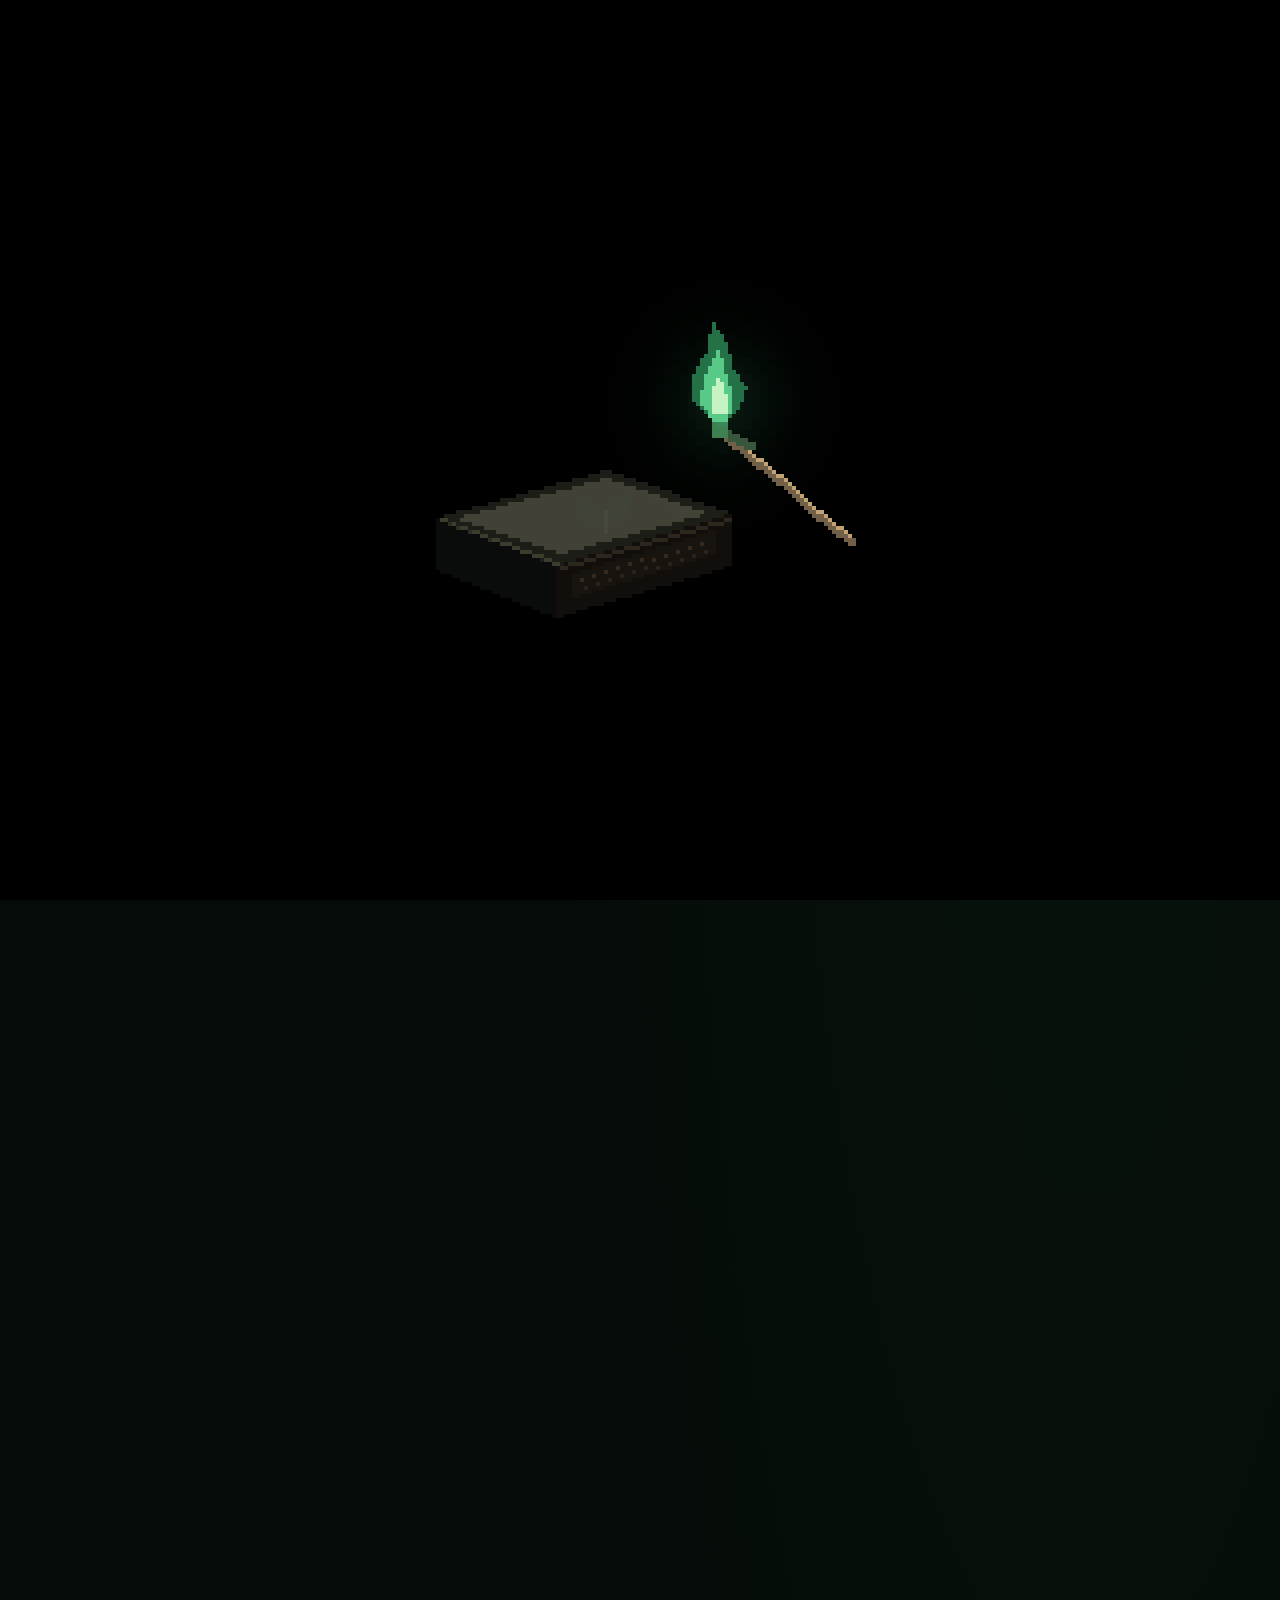
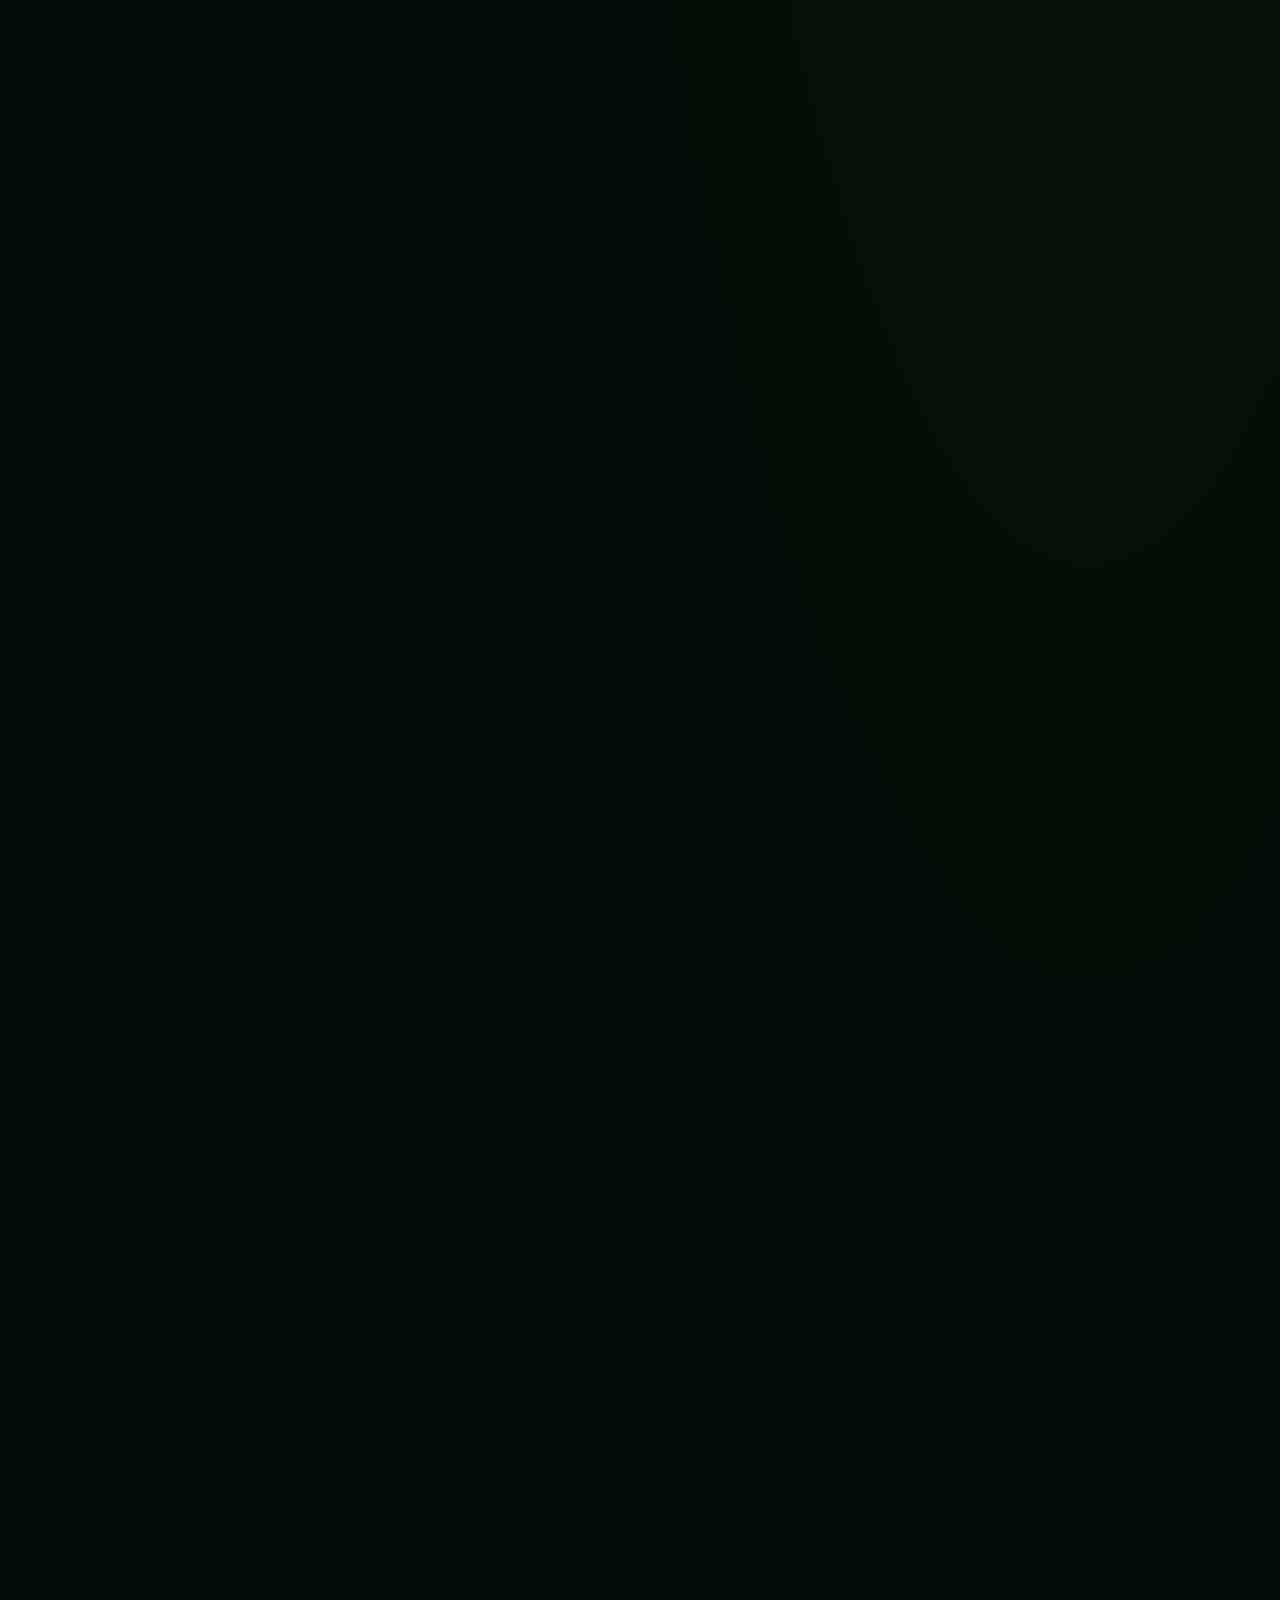
==== preview/index.html @ cc3356f5 "Compose butterfly terminals with floral wreaths and laurel crowns" ====
<!doctype html>
<!-- Portable preview. Generated by scripts/export_preview.py; edit the original site files. -->
<html lang="en">
  <head>
    <meta charset="UTF-8" />
    <meta name="viewport" content="width=device-width, initial-scale=1.0" />
    <meta name="theme-color" content="#050b08" />
    <meta
      name="description"
      content="Nox Zeng — Computer Science master's student at Georgia Tech, specializing in Machine Learning. LLM agents, reinforcement learning, and AI research tools."
    />
    <title>Nox Zeng — Personal Website</title>
    <link rel="icon" type="image/svg+xml" href="[data-uri]" />
    <link rel="apple-touch-icon" href="[data-uri]" />
    <style>
:root {
  color-scheme: dark;
  --bg: #050b08;
  --surface: #08150e;
  --ink: #dce9df;
  --muted: #98afa0;
  --green: #68ffac;
  --dim-green: #30b979;
  --line: #234534;
  --warm: #cda570;
  --mono: "SFMono-Regular", Consolas, "Liberation Mono", monospace;
  --sans: "Helvetica Neue", Helvetica, Arial, sans-serif;
}
* {
  box-sizing: border-box;
}
html {
  scroll-behavior: smooth;
  scroll-padding-top: 40px;
}
body {
  margin: 0;
  background:
    radial-gradient(ellipse at 85% 8%, #0c25174a, transparent 38%), var(--bg);
  color: var(--ink);
  font-family: var(--mono);
  font-size: 13px;
  line-height: 1.85;
  -webkit-font-smoothing: antialiased;
}
body::before {
  content: "";
  position: fixed;
  inset: 0;
  background-image:
    linear-gradient(#34513b0c 1px, transparent 1px),
    linear-gradient(90deg, #34513b0c 1px, transparent 1px);
  background-size: 48px 48px;
  pointer-events: none;
  z-index: -1;
}
.match-intro {
  display: none;
}
.intro-active {
  --intro-shade: 1;
  --intro-page: 0;
  --intro-exposure: 0.38;
  --intro-saturation: 0.8;
  --intro-flare: 0;
  --intro-scale: 0.985;
  --intro-rise: 12px;
}
html.intro-active:not(.intro-revealing) {
  overflow: hidden;
  background: #000;
}
.intro-active .match-intro {
  position: fixed;
  inset: 0;
  z-index: 100;
  display: grid;
  place-items: center;
  touch-action: none;
  overflow: hidden;
}
.intro-active .match-intro::before {
  content: "";
  position: absolute;
  inset: 0;
  background: #000;
  opacity: var(--intro-shade);
}
.intro-active .match-intro::after {
  content: "";
  position: absolute;
  inset: 0;
  z-index: 2;
  background: linear-gradient(155deg, #0a2013, #050b08 70%);
  opacity: var(--intro-flare);
}
.match-intro #match-canvas {
  position: relative;
  z-index: 1;
  display: block;
  width: min(720px, 100vw, 100vh);
  height: auto;
  image-rendering: pixelated;
}
.intro-active .site-header,
.intro-active main,
.intro-active .site-footer {
  opacity: 0;
  filter: brightness(var(--intro-exposure)) saturate(var(--intro-saturation));
}
.intro-revealing .match-intro {
  pointer-events: none;
}
.intro-revealing .site-header,
.intro-revealing main,
.intro-revealing .site-footer {
  opacity: var(--intro-page);
}
.intro-active .hero {
  transform: translateY(var(--intro-rise)) scale(var(--intro-scale));
  transform-origin: 50% 40%;
}
a {
  color: inherit;
  text-decoration: none;
}
button {
  font: inherit;
  cursor: pointer;
}
.lighter-cursor {
  position: fixed;
  top: 0;
  left: 0;
  z-index: 1000;
  width: 36px;
  height: 48px;
  pointer-events: none;
  user-select: none;
  image-rendering: pixelated;
}
.lighter-cursor[hidden] {
  display: none;
}
@media (any-hover: hover) and (any-pointer: fine) {
  body {
    cursor:
      url("[data-uri]") 17 23,
      auto;
  }
  body
    :is(
      a[href],
      button,
      summary,
      [role="button"],
      [role="link"],
      select,
      input,
      label[for]
    ) {
    cursor:
      url("[data-uri]") 17 23,
      pointer;
  }
  body :is(:disabled, [aria-disabled="true"]) {
    cursor:
      url("[data-uri]") 17 23,
      auto;
  }
  html.has-text-selection body,
  html.has-text-selection
    body
    :is(
      a[href],
      button,
      summary,
      [role="button"],
      [role="link"],
      select,
      input,
      label[for]
    ) {
    cursor:
      url("[data-uri]") 17 23,
      auto;
  }
  html.lighter-cursor-active,
  html.lighter-cursor-active * {
    cursor: none !important;
  }
}
a,
button,
summary {
  -webkit-tap-highlight-color: transparent;
}
a:focus-visible,
button:focus-visible,
summary:focus-visible {
  outline: 2px solid var(--warm);
  outline-offset: 5px;
}
::selection {
  background: var(--green);
  color: var(--bg);
}
img {
  display: block;
  max-width: 100%;
}
h1,
h2,
h3,
p,
figure {
  margin: 0;
}
h1,
h2,
h3 {
  font-family: var(--mono);
}
h2 {
  font-size: clamp(28px, 3vw, 39px);
  font-weight: 600;
  letter-spacing: -1.8px;
  line-height: 1.25;
}
h2 span {
  color: var(--green);
}
p {
  color: var(--muted);
}
.section-wrap {
  width: min(1180px, calc(100% - 112px));
  margin-inline: auto;
}
.eyebrow {
  font: 10px/1.7 var(--mono);
  letter-spacing: 1.4px;
  color: var(--green);
}
.skip-link {
  position: fixed;
  top: 10px;
  left: 10px;
  z-index: 20;
  transform: translateY(-160%);
  opacity: 0;
  pointer-events: none;
  background: var(--green);
  color: var(--bg);
  padding: 10px 18px;
}
.skip-link:focus {
  transform: none;
  opacity: 1;
  pointer-events: auto;
}
.site-header {
  height: 88px;
  width: min(1320px, calc(100% - 96px));
  margin: auto;
  display: flex;
  align-items: center;
  border-bottom: 1px solid var(--line);
  gap: 70px;
}
.wordmark {
  display: flex;
  align-items: center;
  gap: 12px;
  font: 700 23px/1 var(--mono);
  letter-spacing: -1.5px;
}
.wordmark img {
  image-rendering: pixelated;
}
.wordmark-dot {
  font-weight: 400;
  font-size: 17px;
  color: var(--green);
  letter-spacing: -0.7px;
}
.site-header nav {
  display: flex;
  align-items: center;
  gap: 32px;
  font-size: 11px;
}
.site-header nav a {
  color: #a4b6ab;
  padding-block: 14px;
}
.nav-index {
  color: #3c8c60;
  margin-right: 5px;
  font-size: 9px;
}
.site-header nav a:hover,
.site-header nav a.active {
  color: var(--green);
}
.header-note {
  margin-left: auto;
  display: flex;
  align-items: center;
  gap: 9px;
  color: #8caa94;
  font-size: 8px;
  letter-spacing: 1px;
}
.status-light {
  display: inline-block;
  width: 5px;
  height: 5px;
  background: var(--green);
  box-shadow: 0 0 9px #68ffac70;
  flex-shrink: 0;
}
.hero {
  position: relative;
  display: grid;
  grid-template-columns: minmax(0, 1fr) minmax(0, 1fr);
  gap: 44px;
  align-items: center;
  padding-block: 70px 95px;
  min-height: 690px;
}
.hero-copy {
  padding-bottom: 12px;
}
.hero .eyebrow {
  margin-bottom: 24px;
  font-size: 9px;
  letter-spacing: 1.6px;
}
.prompt {
  color: var(--green);
  font-weight: bold;
  font-size: 15px;
  margin-right: 9px;
}
.hero-intro {
  font-size: 13px;
  line-height: 2;
  color: #bdd0c3;
}
.at-sign {
  color: var(--green);
}
.hero-thread {
  font-size: 12px;
  color: #79ad8e;
}
.hero-actions {
  display: flex;
  align-items: center;
  gap: 28px;
  margin-top: 27px;
}
.button {
  display: inline-flex;
  align-items: center;
  justify-content: space-between;
  gap: 28px;
  padding: 11px 18px;
  color: #c6f4d5;
  border: 1px solid #3c7753;
  background: linear-gradient(130deg, #163a26, #0b1d13);
  clip-path: polygon(
    0 0,
    calc(100% - 9px) 0,
    100% 9px,
    100% 100%,
    9px 100%,
    0 calc(100% - 9px)
  );
  font-size: 11px;
  line-height: 1.8;
  font-weight: 600;
}
.button:hover {
  color: var(--green);
  border-color: var(--green);
  background: #193b28;
}
.button:focus-visible {
  outline-offset: -4px;
}
.button span {
  font-size: 16px;
  line-height: 1;
}
.text-link {
  display: inline-flex;
  align-items: center;
  gap: 12px;
  font-size: 11px;
  line-height: 1.8;
  color: #a2b9a9;
}
.text-link:hover {
  color: var(--green);
}
.text-link > span {
  color: var(--green);
}
/* A graphite instrument casing around a reflective glass display. */
.garden {
  position: relative;
  align-self: center;
  min-width: 0;
  padding: 10px 12px 14px;
  border: 1px solid #4b5f52;
  border-radius: 16px 16px 22px 22px;
  background: linear-gradient(140deg, #29332d, #151f19 35%, #101711 85%);
  box-shadow:
    inset 0 1px 0 #a5b9a12b,
    inset 0 -4px 0 #080e0a,
    0 7px 0 #020603,
    0 20px 50px #00000055;
}
.garden::before {
  content: "";
  position: absolute;
  inset: 0;
  z-index: 3;
  border-radius: inherit;
  pointer-events: none;
  background:
    radial-gradient(
      circle at 7px 9px,
      #a0ad91 0 1px,
      #050b08 1.5px 2.5px,
      transparent 3px
    ),
    radial-gradient(
      circle at calc(100% - 7px) 9px,
      #a0ad91 0 1px,
      #050b08 1.5px 2.5px,
      transparent 3px
    ),
    radial-gradient(
      circle at 8px calc(100% - 9px),
      #7d8e75 0 1px,
      #050b08 1.5px 2.5px,
      transparent 3px
    ),
    radial-gradient(
      circle at calc(100% - 8px) calc(100% - 9px),
      #7d8e75 0 1px,
      #050b08 1.5px 2.5px,
      transparent 3px
    );
}
.garden::after {
  content: "";
  position: absolute;
  left: 30%;
  right: 30%;
  bottom: 5px;
  height: 3px;
  background: repeating-linear-gradient(
    90deg,
    #020804 0 3px,
    transparent 3px 7px
  );
  pointer-events: none;
}
.garden-topline {
  display: flex;
  align-items: center;
  gap: 12px;
  height: 32px;
  padding: 0 3px 8px;
  font-size: 9px;
  color: #bac6b8;
}
.window-dots {
  display: inline-flex;
  gap: 4px;
}
.window-dots i {
  display: block;
  width: 5px;
  height: 5px;
  background: #69ce8e;
  border-radius: 50%;
  box-shadow: 0 0 5px #69ce8e33;
}
.window-dots i:nth-child(2) {
  background: #43905d;
}
.window-dots i:nth-child(3) {
  background: #275639;
}
.render-state {
  display: inline-flex;
  gap: 6px;
  align-items: center;
  margin-left: auto;
  font-size: 7px;
  letter-spacing: 1px;
  color: var(--green);
}
.render-state .status-light {
  width: 3px;
  height: 3px;
}
.garden-stage {
  position: relative;
  background: #06130b;
  border: 1px solid #3a5343;
  border-radius: 4px;
  box-shadow:
    0 0 0 3px #050b08,
    inset 0 0 18px #000;
  aspect-ratio: 560/450;
  overflow: hidden;
}
.garden-stage::before {
  content: "";
  position: absolute;
  inset: 0;
  z-index: 1;
  pointer-events: none;
  background: linear-gradient(
    118deg,
    transparent 44%,
    #c5e5d50a 44.5%,
    #d4eae811 48%,
    transparent 48.5%,
    transparent 73%,
    #bedcd808 74%,
    transparent 88%
  );
}
.garden-stage::after {
  content: "";
  position: absolute;
  inset: 0;
  background: repeating-linear-gradient(
    transparent 0px,
    transparent 3px,
    #00000025 3px,
    #00000025 4px
  );
  pointer-events: none;
}
#pixel-garden {
  display: block;
  width: 100%;
  height: 100%;
  image-rendering: pixelated;
}
.garden-coordinate {
  position: absolute;
  z-index: 1;
  font-size: 7px;
  line-height: 1.5;
  letter-spacing: 1px;
  color: #5ba974;
  pointer-events: none;
}
.coordinate-top {
  left: 16px;
  top: 15px;
}
.coordinate-bottom {
  left: 16px;
  bottom: 16px;
}
figcaption {
  display: flex;
  justify-content: space-between;
  gap: 10px;
  padding: 11px 12px 8px;
  font-size: 7px;
  line-height: 1.5;
  letter-spacing: 0.4px;
  color: #7fa98b;
}
figcaption > span:last-child {
  color: var(--green);
}
.scroll-cue {
  position: absolute;
  bottom: 28px;
  left: 0;
  display: flex;
  align-items: center;
  gap: 13px;
  font-size: 8px;
  letter-spacing: 1.5px;
  color: #75a386;
}
.scroll-cue > span {
  font-size: 17px;
  color: var(--green);
}
.about {
  padding-block: 72px 78px;
  border-top: 1px solid var(--line);
  display: grid;
  grid-template-columns: 205px minmax(0, 1fr);
  gap: 35px;
}
.section-marker {
  display: flex;
  gap: 22px;
  align-items: baseline;
  color: var(--dim-green);
  font-size: 9px;
  letter-spacing: 1px;
  padding-top: 7px;
}
.section-marker > span:last-child {
  color: var(--green);
  font-size: 19px;
}
.about-main h2 {
  margin-bottom: 28px;
}
.about-copy {
  max-width: 78ch;
  font-size: 14px;
  line-height: 1.95;
}
.about-copy a {
  color: #c1d2c4;
  border-bottom: 1px solid #a3987655;
}
.about-copy strong {
  color: var(--ink);
  font-weight: 600;
}
.work {
  padding-block: 65px 70px;
  border-top: 1px solid var(--line);
}
.section-heading {
  display: flex;
  align-items: flex-end;
  justify-content: space-between;
  gap: 24px;
  margin-bottom: 33px;
}
.section-heading .eyebrow {
  margin-bottom: 14px;
}
.section-heading h2 {
  font-size: 34px;
}
.section-heading > .text-link {
  margin-bottom: 7px;
  white-space: nowrap;
}
/* Grouped research notes. Cotton paper appears beneath the current text. */
.work > .section-heading {
  margin-bottom: 40px;
}
.work > .section-heading h2 {
  font-size: clamp(32px, 3.3vw, 44px);
}
.project-index {
  min-width: 0;
}
.project-group + .project-group {
  margin-top: 34px;
}
.project-group-title {
  margin: 0 0 10px 38px;
  color: #bdcbbd;
  font: 500 17px/1.5 var(--mono);
  letter-spacing: -.3px;
}
.project-list {
  list-style: none;
  padding: 0;
  margin: 0;
}
.project-note {
  --note-ink: #d0ded3;
  --note-body: #9eb2a5;
  --note-meta: #8ca695;
  --note-link: #b5cbb8;
  display: grid;
  grid-template-columns: 24px minmax(0, 1fr);
  align-items: start;
  gap: 12px;
  min-width: 0;
  margin-bottom: 10px;
}
.project-number {
  padding-top: 36px;
  color: #7d9987;
  font: 10px/1.6 var(--mono);
}
.project-note-copy {
  position: relative;
  isolation: isolate;
  display: flow-root;
  min-width: 0;
  padding: 23px 25px 25px;
}
.project-note-copy::before {
  content: "";
  position: absolute;
  inset: -5px -8px;
  z-index: -1;
  background: url("[data-uri]") center / 100% 100% no-repeat;
  filter: drop-shadow(0 7px 10px #00000032);
  pointer-events: none;
  opacity: 0;
  transform-origin: center;
}
.project-note[data-active="true"],
.project-index:not(.has-project-interaction) .project-note:is(:hover, :focus-within) {
  --note-ink: #213a2d;
  --note-body: #3b4c3e;
  --note-meta: #3b4f3e;
  --note-link: #2d503b;
}
.project-note[data-active="true"] .project-note-copy::before,
.project-index:not(.has-project-interaction) .project-note:is(:hover, :focus-within) .project-note-copy::before {
  opacity: 1;
  animation: project-paper-arrive .34s cubic-bezier(.2,.7,.3,1) both;
}
@keyframes project-paper-arrive {
  from { opacity: .93; transform: translate(-3px, 2px) scale(.99, .96); }
  to { opacity: 1; transform: none; }
}
.project-note-heading {
  display: grid;
  grid-template-columns: minmax(0, 1fr) 76px;
  align-items: start;
  column-gap: 12px;
}
.project-note h4 {
  grid-column: 1;
  grid-row: 1;
  min-width: 0;
  margin: 0;
  color: var(--note-ink);
  font: 500 22px/1.35 var(--mono);
  letter-spacing: -.7px;
}
.project-link {
  display: inline-block;
  min-height: 44px;
  padding-block: 6px;
  color: inherit;
}
.project-link-tail {
  white-space: nowrap;
}
.project-link-arrow {
  display: inline-block;
  margin-left: 5px;
  font-size: .82em;
}
.project-link:is(:hover, :focus-visible),
.project-example:is(:hover, :focus-visible) {
  text-decoration: underline;
  text-decoration-thickness: 1.5px;
  text-underline-offset: .24em;
}
.project-link:focus-visible,
.project-example:focus-visible {
  outline: none;
}
.project-status {
  grid-column: 1;
  grid-row: 2;
  margin: 0 0 5px;
  color: var(--note-meta);
  font: 10px/1.6 var(--mono);
}
.project-note-copy > p {
  margin: 7px 0 12px;
  color: var(--note-body);
  font: 14px/1.8 var(--sans);
}
.project-stack {
  display: block;
  color: var(--note-meta);
  font: 9px/1.9 var(--mono);
  letter-spacing: .15px;
}
.project-example {
  display: inline-flex;
  align-items: center;
  gap: 8px;
  min-height: 44px;
  margin-top: 4px;
  color: var(--note-link);
  font: 10px/1.6 var(--mono);
}
.project-thumb {
  display: block;
  grid-column: 2;
  grid-row: 1 / 3;
  width: 76px;
  height: 76px;
  margin: 0;
  object-fit: contain;
  filter: saturate(.7) brightness(.92);
}
.project-stage {
  display: none;
}
@media (min-width: 901px) {
  .project-index.is-preview-ready {
    display: grid;
    grid-template-columns: minmax(0, 1.15fr) minmax(0, .85fr);
    gap: clamp(40px, 5vw, 80px);
  }
  .is-preview-ready .project-thumb {
    display: none;
  }
  .is-preview-ready .project-note-heading {
    display: flex;
    align-items: baseline;
    flex-wrap: wrap;
    gap: 0 12px;
  }
  .is-preview-ready .project-stage {
    display: block;
    min-width: 0;
    padding-top: 22px;
  }
  .project-stage-inner {
    position: sticky;
    top: clamp(110px, 16vh, 170px);
  }
  .project-visual {
    display: grid;
    grid-template-rows: 350px auto;
    justify-items: center;
    align-items: center;
    gap: 24px;
    margin: 0;
  }
  .project-visual[hidden] {
    display: none;
  }
  .project-visual > img {
    display: block;
    width: min(100%, 340px);
    height: 340px;
    object-fit: contain;
    filter: saturate(.65) brightness(.9);
  }
  .project-visual[data-preview="claim2code"] > img {
    width: 100%;
    filter: sepia(.1) saturate(.8) brightness(.91);
  }
  .project-visual[data-preview="fluid"] > img {
    width: min(100%, 300px);
    height: 290px;
    object-fit: cover;
  }
  .project-visual[data-preview="health"] > img {
    width: min(100%, 260px);
    height: 260px;
  }
  .project-visual[data-preview="fashion"] > img {
    width: min(100%, 290px);
    height: 290px;
  }
  .project-visual > figcaption {
    display: block;
    padding: 0;
    border: 0;
    color: #9eb1a2;
    font: 11px/1.6 var(--mono);
    letter-spacing: 0;
  }
}
@media (max-width: 1000px) {
  .project-note h4 {
    font-size: 20px;
  }
  .project-note-copy {
    padding: 22px 21px;
  }
}
@media (max-width: 620px) {
  .work > .section-heading {
    flex-direction: row;
    align-items: flex-end;
    gap: 16px;
    margin-bottom: 28px;
  }
  .work > .section-heading > .text-link {
    font-size: 9px;
    margin-bottom: 5px;
  }
  .project-group + .project-group {
    margin-top: 27px;
  }
  .project-group-title {
    margin-left: 28px;
    font-size: 15px;
  }
  .project-note {
    grid-template-columns: 16px minmax(0, 1fr);
    gap: 10px;
    margin-bottom: 7px;
  }
  .project-note-copy {
    padding: 18px 18px 22px;
  }
  .project-note-copy::before {
    inset: -4px -7px;
  }
  .project-note h4 {
    font-size: 19px;
    letter-spacing: -.6px;
  }
  .project-number {
    padding-top: 32px;
    font-size: 9px;
  }
  .project-note-copy > p {
    font-size: 13px;
  }
  .project-stack {
    font-size: 9px;
    letter-spacing: 0;
  }
  .project-thumb {
    width: 56px;
    height: 60px;
  }
  .project-note-heading {
    grid-template-columns: minmax(0, 1fr) 56px;
    column-gap: 10px;
  }
}
@media (max-width: 380px) {
  .project-note h4 {
    font-size: 18px;
  }
  .project-note-copy {
    padding: 17px 15px 20px;
  }
  .project-thumb {
    width: 48px;
    height: 54px;
  }
  .project-note-heading {
    grid-template-columns: minmax(0, 1fr) 48px;
    column-gap: 8px;
  }
}
@media (prefers-reduced-motion: reduce) {
  .project-note-copy::before {
    animation: none !important;
    transform: none !important;
  }
}
/* Three different paper stocks, with one lace sheet and a resting fountain pen. */
.contact {
  padding: 90px 62px 132px;
}
.contact-stack {
  position: relative;
  isolation: isolate;
  max-width: 980px;
  margin: 0 auto;
}
.contact-paper {
  border: 24px solid transparent;
  border-image: url("[data-uri]") 24 / 24px / 0 round;
  background: url("[data-uri]"), #f1ecdf;
  background-clip: padding-box;
  box-shadow: 0 20px 55px #00000035;
}
.paper-layer {
  position: absolute;
  inset: 8px 2px -2px;
  pointer-events: none;
  border: 1px solid #d5d9d2;
  border-radius: 1px;
  box-shadow:
    0 4px 5px #00000024,
    0 15px 26px #00000030;
}
.paper-layer-back {
  z-index: -2;
  transform: translate(-24px, 23px) rotate(-5deg);
  border: 0;
  background: none;
  box-shadow: none;
  filter: drop-shadow(0 3px 2px #00000045);
}
.paper-layer-back::before {
  content: "";
  position: absolute;
  inset: 0;
  background:
    url("[data-uri]"),
    repeating-linear-gradient(0deg, #b2c4a91c 0 1px, transparent 1px 7px),
    linear-gradient(112deg, #71806c, #4e6356 58%, #65755d);
  box-shadow:
    inset 0 1px 1px #cdd4b787,
    inset 0 -2px 2px #233a2c70;
  clip-path: polygon(
    0.2% 0.6%,
    12% 0.1%,
    24% 0.5%,
    38% 0%,
    56% 0.5%,
    72% 0.1%,
    88% 0.6%,
    99.7% 0.1%,
    100% 18%,
    99.7% 36%,
    100% 57%,
    99.6% 78%,
    100% 99.5%,
    86% 99.8%,
    72% 99.5%,
    55% 100%,
    39% 99.6%,
    23% 100%,
    8% 99.5%,
    0.1% 99.8%,
    0.5% 77%,
    0% 52%,
    0.4% 31%
  );
}
.paper-layer-back::after {
  content: "";
  position: absolute;
  left: 22px;
  bottom: 17px;
  width: 29px;
  height: 24px;
  background: #c4cfad66;
  mask: url("[data-uri]") center / contain no-repeat;
  filter: drop-shadow(0 1px 0 #243b2c);
}
.paper-layer-middle {
  z-index: -1;
  transform: translate(24px, 26px) rotate(4deg);
  border-color: #c5b2b5;
  background:
    url("[data-uri]"),
    linear-gradient(
      176deg,
      transparent 82%,
      #f3ddd036 82.2%,
      transparent 82.8%
    ),
    repeating-linear-gradient(
      to bottom,
      transparent 0 26px,
      #62525f29 26px 27px
    ),
    linear-gradient(120deg, #c5b5b8, #a698a7);
  clip-path: polygon(
    0 0,
    100% 0,
    100% calc(100% - 28px),
    calc(100% - 28px) 100%,
    0 100%
  );
  box-shadow:
    inset 0 1px 0 #f1ded0a3,
    inset 0 -1px 1px #68586875;
}
.paper-layer-middle::before {
  content: "";
  position: absolute;
  inset: 0 auto 0 38px;
  width: 1px;
  background: #77536340;
}
.paper-layer-middle::after {
  content: "";
  position: absolute;
  right: -1px;
  bottom: -1px;
  width: 28px;
  height: 28px;
  background: linear-gradient(135deg, #eddbce, #cbbbba 50%, #826c80 100%);
  clip-path: polygon(0 0, 100% 0, 0 100%);
  box-shadow: -1px -1px 1px #6d5b6b45;
}
.contact-pen {
  position: absolute;
  z-index: 2;
  right: -32px;
  bottom: -46px;
  width: clamp(230px, 28vw, 345px);
  height: auto;
  image-rendering: pixelated;
  filter: drop-shadow(2px 3px 0 #00000035);
  pointer-events: none;
  user-select: none;
}
.contact-paper {
  position: relative;
  padding: 22px 42px 43px;
  text-align: center;
  color: #303a32;
  color-scheme: light;
}
.contact-top {
  display: flex;
  justify-content: space-between;
  align-items: center;
  color: #6a6c5c;
  font: 9px/1.7 var(--mono);
  letter-spacing: 1.5px;
  margin-bottom: 14px;
}
.contact-top img {
  filter: grayscale(1) brightness(0.48) sepia(0.3);
  opacity: 0.7;
  image-rendering: pixelated;
}
.contact h2 {
  font:
    400 clamp(40px, 4.5vw, 57px) / 1.2 Georgia,
    "Times New Roman",
    serif;
  letter-spacing: -1.8px;
}
.contact-paper > p {
  font: 14px/1.8 var(--sans);
  color: #686b5e;
  margin-top: 14px;
}
.contact-email {
  display: inline-flex;
  align-items: center;
  gap: 17px;
  max-width: 100%;
  padding-block: 8px;
  margin: 22px 0 26px;
  font-size: clamp(14px, 2.4vw, 28px);
  letter-spacing: -1px;
  color: #334f40;
  border-bottom: 1px solid #9297827a;
  transition:
    color 0.2s,
    border-color 0.2s;
}
.contact-email > span {
  color: #8e7558;
  font-size: 0.8em;
}
.contact-email:hover {
  color: #172e23;
  border-color: #334f40;
}
.contact-links {
  display: flex;
  justify-content: center;
  gap: 16px;
  color: #526357;
}
.contact-links a {
  display: inline-flex;
  align-items: center;
  justify-content: center;
  width: 44px;
  height: 44px;
  transition:
    color 0.2s,
    transform 0.2s;
}
.contact-links svg {
  width: 23px;
  height: 23px;
  fill: currentColor;
}
.contact-links a:hover {
  color: #263d2e;
  transform: translateY(-2px);
}
.contact a:focus-visible {
  outline-color: #485d4c;
}
@media (max-width: 620px) {
  .contact {
    padding: 62px 24px 100px;
  }
  .contact-paper {
    border-width: 16px;
    border-image-width: 16px;
  }
  .contact-paper {
    padding: 15px 12px 28px;
  }
  .paper-layer-back {
    transform: translate(-10px, 19px) rotate(-5deg);
  }
  .paper-layer-middle {
    transform: translate(10px, 23px) rotate(4deg);
  }
  .contact-pen {
    right: -14px;
    bottom: -38px;
    width: 190px;
  }
  .contact-top {
    font-size: 8px;
    letter-spacing: 1px;
    margin-bottom: 17px;
  }
  .contact-top img {
    width: 27px;
    height: auto;
  }
  .contact-paper > p {
    max-width: 200px;
    margin-inline: auto;
    font-size: 12px;
  }
  .contact-email {
    font-size: clamp(14px, 4.6vw, 22px);
    letter-spacing: -0.7px;
    gap: 8px;
    margin-block: 16px 22px;
  }
  .contact-links {
    gap: 14px;
  }
}
.site-footer {
  display: flex;
  align-items: center;
  gap: 25px;
  padding-block: 0 30px;
  color: #73947e;
  font-size: 8px;
}
.footer-wordmark {
  font: 700 22px/1 var(--mono);
  letter-spacing: -1px;
  color: #a3dfb8;
}
.site-footer > span:nth-of-type(2) {
  margin-left: auto;
}
.back-top {
  margin-left: 25px;
  font-size: 8px;
  letter-spacing: 0.5px;
}
.back-top:hover {
  color: var(--green);
}
@media (max-width: 1100px) {
  .section-wrap {
    width: calc(100% - 72px);
  }
  .site-header {
    width: calc(100% - 64px);
    gap: 45px;
  }
  .header-note {
    display: none;
  }
  .site-header nav {
    margin-left: auto;
  }
  .hero {
    gap: 30px;
    min-height: 650px;
    padding-top: 58px;
  }
  .hero-intro {
    font-size: 11px;
  }
  .hero-thread {
    font-size: 11px;
  }
  .hero .eyebrow {
    font-size: 8px;
    letter-spacing: 0.7px;
  }
  .about {
    grid-template-columns: 150px minmax(0, 1fr);
    gap: 20px;
  }
  .about-copy {
    font-size: 13px;
  }
  .section-heading h2 {
    font-size: 30px;
  }
}
@media (max-width: 800px) {
  .section-wrap {
    width: calc(100% - 48px);
  }
  .site-header {
    height: 77px;
    width: calc(100% - 48px);
    gap: 20px;
  }
  .wordmark {
    font-size: 21px;
    gap: 8px;
  }
  .wordmark img {
    width: 27px;
  }
  .wordmark-dot {
    font-size: 15px;
  }
  .site-header nav {
    gap: 20px;
    font-size: 10px;
  }
  .nav-index {
    font-size: 8px;
    margin-right: 3px;
  }
  .hero {
    gap: 22px;
    min-height: 570px;
    padding-block: 45px 78px;
  }
  .hero .eyebrow {
    font-size: 7px;
    letter-spacing: 0.2px;
  }
  .hero-intro {
    font-size: 10px;
  }
  .hero-thread {
    font-size: 10px;
  }
  .hero-actions {
    flex-direction: column;
    align-items: flex-start;
    gap: 16px;
    margin-top: 22px;
  }
  .garden-topline {
    font-size: 7px;
    gap: 7px;
    padding-inline: 8px;
  }
  .render-state {
    font-size: 6px;
    letter-spacing: 0.3px;
  }
  .garden-coordinate {
    font-size: 5px;
    letter-spacing: 0.3px;
  }
  .coordinate-top {
    top: 11px;
    left: 11px;
  }
  .coordinate-bottom {
    left: 11px;
    bottom: 16px;
  }
  figcaption {
    font-size: 6px;
    padding-inline: 8px;
    letter-spacing: 0;
  }
  .about {
    grid-template-columns: minmax(0, 1fr);
    padding-block: 50px;
    gap: 20px;
  }
  .section-marker {
    margin-bottom: 5px;
  }
  .about-main h2 {
    font-size: 35px;
  }
  .about-copy {
    font-size: 14px;
  }
  .section-heading {
    flex-direction: column;
    align-items: flex-start;
    gap: 15px;
  }
  .section-heading h2 {
    font-size: 30px;
  }
  .work {
    padding-block: 50px;
  }
  .site-footer {
    flex-wrap: wrap;
    gap: 15px;
    font-size: 7px;
  }
  .back-top {
    margin-left: 5px;
    font-size: 7px;
  }
}
@media (max-width: 620px) {
  .section-wrap {
    width: calc(100% - 40px);
  }
  .site-header {
    width: calc(100% - 40px);
    height: auto;
    min-height: 104px;
    flex-wrap: wrap;
    row-gap: 0;
    padding-block: 13px 4px;
  }
  .wordmark {
    font-size: 20px;
    gap: 7px;
  }
  .wordmark img {
    width: 25px;
  }
  .wordmark-dot {
    font-size: 13px;
  }
  .site-header nav {
    flex-basis: 100%;
    justify-content: space-between;
    gap: 12px;
    font-size: 10px;
    margin-left: 0;
  }
  .site-header nav a {
    display: inline-flex;
    align-items: center;
    min-height: 44px;
    padding-block: 8px;
  }
  .nav-index {
    display: none;
  }
  .hero {
    grid-template-columns: minmax(0, 1fr);
    gap: 38px;
    padding: 42px 0 72px;
  }
  .hero-copy {
    padding: 0 4px;
  }
  .hero .eyebrow {
    font-size: 8px;
    letter-spacing: 0.7px;
    margin-bottom: 23px;
  }
  .hero-intro {
    font-size: 12px;
  }
  .hero-thread {
    font-size: 11px;
  }
  .hero-actions {
    flex-direction: row;
    flex-wrap: wrap;
    align-items: center;
    gap: 25px;
    margin-top: 25px;
  }
  .button {
    font-size: 10px;
    padding: 10px 15px;
  }
  .text-link {
    font-size: 10px;
  }
  .garden-topline {
    height: 32px;
    font-size: 8px;
    padding-inline: 10px;
  }
  .render-state {
    font-size: 7px;
  }
  .garden-coordinate {
    font-size: 6px;
    letter-spacing: 0.5px;
  }
  .coordinate-bottom {
    bottom: 17px;
  }
  figcaption {
    font-size: 6px;
    padding: 11px 10px 8px;
  }
  .scroll-cue {
    bottom: 24px;
    left: 4px;
    font-size: 7px;
  }
  .about {
    padding-block: 43px;
  }
  .section-marker {
    font-size: 8px;
  }
  .about-main h2 {
    font-size: 29px;
    letter-spacing: -1.3px;
    margin-bottom: 24px;
  }
  .about-copy {
    font-size: 13px;
  }
  .work {
    padding-block: 42px;
  }
  .section-heading h2 {
    font-size: 28px;
    letter-spacing: -1.3px;
  }
  .section-heading .eyebrow {
    font-size: 8px;
  }
  .site-footer {
    gap: 10px 14px;
    padding-bottom: 28px;
  }
  .footer-wordmark {
    font-size: 20px;
  }
  .site-footer > span:first-of-type {
    font-size: 6px;
  }
  .site-footer > span:nth-of-type(2) {
    margin-left: 0;
    flex-basis: 70%;
    order: 4;
    font-size: 7px;
  }
  .back-top {
    margin-left: auto;
    order: 5;
    font-size: 7px;
  }
}
@media (prefers-reduced-motion: reduce) {
  html {
    scroll-behavior: auto;
  }
  *,
  *::before,
  *::after {
    transition: none !important;
  }
}

/* A wider flight area, with the visitor's bird in its own closing scene. */
.hero {
  grid-template-columns: minmax(0, 0.82fr) minmax(0, 1.18fr);
  gap: 36px;
}
.garden-stage {
  aspect-ratio: 720 / 500;
}
.offscreen {
  padding-block: 60px 68px;
  border-top: 1px solid var(--line);
}
.offscreen .section-heading {
  margin-bottom: 28px;
}
.interest-list {
  display: grid;
  grid-template-columns: minmax(0, 1fr);
}
.interest-row {
  display: grid;
  grid-template-columns: minmax(0, 1fr) minmax(260px, 420px);
  align-items: center;
  gap: clamp(35px, 6vw, 95px);
  min-width: 0;
  padding: 36px 6px 42px;
  border-bottom: 1px solid #9aab8e2b;
}
.interest-row:last-child {
  border-bottom: 0;
}
.interest-copy {
  min-width: 0;
  max-width: 490px;
}
.interest-index {
  display: block;
  color: #83b28d;
  font: 9px/1.6 var(--mono);
  letter-spacing: 1px;
  margin-bottom: 12px;
}
.interest-copy h3 {
  color: var(--ink);
  font: 500 clamp(22px, 2.3vw, 30px) / 1.35 var(--mono);
  letter-spacing: -1px;
  margin: 0 0 19px;
}
.interest-copy p {
  color: #a3b7a7;
  font: 14px/1.9 var(--sans);
}
.interest-copy p + p {
  margin-top: 14px;
}
.interest-gallery-link {
  display: inline-flex;
  align-items: center;
  gap: 12px;
  min-height: 44px;
  margin-top: 15px;
  color: #d4c39b;
  font: 11px/1.7 var(--mono);
}
.interest-gallery-link:hover {
  color: var(--green);
}
.interest-visual {
  position: relative;
  width: 100%;
  max-width: 380px;
  justify-self: end;
  min-width: 0;
}
.interest-trigger {
  position: absolute;
  inset: 0;
  z-index: 2;
  margin: 0;
  padding: 0;
  border: 0;
  border-radius: 2px;
  background: transparent;
  appearance: none;
}
.interest-trigger:focus-visible {
  outline: 2px solid var(--warm);
  outline-offset: 7px;
}
@media (prefers-reduced-motion: reduce) {
  .interest-trigger {
    display: none;
  }
}
/* Each small animation lives on an object: a book, film, sketchpad, field note. */
.interest-art {
  position: relative;
  display: flex;
  align-items: center;
  height: 246px;
}
.interest-art canvas {
  display: block;
  width: 100%;
  height: auto;
  max-height: 100%;
  object-fit: contain;
  aspect-ratio: 240 / 156;
  image-rendering: pixelated;
}
.interest-row:nth-child(1) .interest-art {
  padding: 18px 12px 18px 20px;
  border-radius: 3px 8px 8px 3px;
  border-left: 6px solid #63715a;
  background:
    repeating-linear-gradient(90deg, #ffffff03 0 1px, transparent 1px 3px),
    #243b2d;
  box-shadow:
    inset 2px 0 4px #00000050,
    2px 3px 0 #b6b99e,
    4px 5px 0 #192d20;
}
.interest-row:nth-child(1) .interest-art::before {
  content: "";
  position: absolute;
  top: -1px;
  right: 20px;
  width: 11px;
  height: 32px;
  background: #b29a68;
  clip-path: polygon(0 0, 100% 0, 100% 100%, 50% 82%, 0 100%);
}
.interest-row:nth-child(1) .interest-art::after {
  content: "";
  position: absolute;
  inset: 9px 9px 9px 10px;
  border: 1px solid #a6ad7c55;
  border-radius: 1px 4px 4px 1px;
  pointer-events: none;
}
.interest-row:nth-child(2) .interest-art {
  padding: 16px 7px;
  background: #0c140f;
  transform: none;
  border-radius: 2px;
  box-shadow: 0 7px 16px #00000033;
}
.interest-row:nth-child(2) .interest-art::before,
.interest-row:nth-child(2) .interest-art::after {
  content: "";
  position: absolute;
  left: 7px;
  right: 7px;
  height: 6px;
  background: repeating-linear-gradient(
    90deg,
    #9f9d7d 0 8px,
    transparent 8px 17px
  );
  opacity: 0.6;
  pointer-events: none;
}
.interest-row:nth-child(2) .interest-art::before {
  top: 5px;
}
.interest-row:nth-child(2) .interest-art::after {
  bottom: 5px;
}
.interest-row:nth-child(3) .interest-art {
  padding: 12px 9px 15px 21px;
  background: url("[data-uri]"), #d3cdb8;
  box-shadow:
    2px 3px 0 #9eaa91,
    4px 5px 0 #394637;
  transform: rotate(0.8deg);
}
.interest-row:nth-child(3) .interest-art::before {
  content: "";
  position: absolute;
  left: 5px;
  top: 12px;
  bottom: 12px;
  width: 10px;
  background: radial-gradient(
      ellipse at 5px 4px,
      #152319 0 2px,
      #8d977d 2.5px 3.5px,
      transparent 4px
    )
    0 0 / 10px 18px repeat-y;
}
.interest-row:nth-child(3) .interest-art::after {
  content: "";
  position: absolute;
  left: 19px;
  top: 8px;
  bottom: 8px;
  border-left: 1px solid #aa8e7755;
}
.interest-row:nth-child(4) .interest-art {
  padding: 15px 10px;
  background:
    linear-gradient(
      90deg,
      transparent 49%,
      #6c7a6240 49.5%,
      #e1e1bf50 50%,
      transparent 50.8%
    ),
    linear-gradient(
      transparent 49%,
      #69745b30 49.5%,
      #dfe1b934 50%,
      transparent 50.8%
    ),
    url("[data-uri]"), #a7b19a;
  clip-path: polygon(
    2% 0,
    49% 1%,
    95% 0,
    100% 5%,
    99% 50%,
    100% 95%,
    93% 100%,
    50% 99%,
    0 100%,
    1% 51%
  );
  transform: rotate(-0.5deg);
}
.interest-visual--painting {
  max-width: 420px;
  aspect-ratio: 360 / 260;
  overflow: visible;
}
.interest-row--painting .interest-art {
  position: absolute;
  inset: 17.3077% 17.2222% 6.1538% 5.5556%;
  height: auto;
  padding: 0;
  transform: none;
}
.interest-visual--painting > canvas {
  position: absolute;
  inset: 0;
  width: 100%;
  height: 100%;
  image-rendering: pixelated;
  pointer-events: none;
}
@media (max-width: 1100px) {
  .interest-row {
    grid-template-columns: minmax(0, 1fr) minmax(240px, 340px);
    gap: 48px;
  }
  .interest-art {
    height: 226px;
  }
}
@media (max-width: 800px) {
  .interest-row {
    grid-template-columns: minmax(0, 1fr) minmax(200px, 290px);
    gap: 32px;
    padding-block: 30px 36px;
  }
  .interest-copy h3 {
    font-size: 23px;
  }
  .interest-copy p {
    font-size: 13px;
    line-height: 1.85;
  }
  .interest-art {
    height: 205px;
  }
}
@media (max-width: 620px) {
  .interest-row {
    grid-template-columns: minmax(0, 1.1fr) minmax(0, 1fr);
    gap: 18px;
    padding: 28px 2px 32px;
  }
  .interest-copy h3 {
    font-size: clamp(17px, 4.4vw, 22px);
    letter-spacing: -0.6px;
    margin-bottom: 13px;
  }
  .interest-copy p {
    font-size: 12px;
    line-height: 1.8;
  }
  .interest-copy p + p {
    margin-top: 10px;
  }
  .interest-index {
    font-size: 8px;
    margin-bottom: 9px;
  }
  .interest-art {
    height: 172px;
  }
  .interest-row:nth-child(1) .interest-art {
    padding: 14px 6px 14px 9px;
    border-left-width: 4px;
  }
  .interest-row:nth-child(1) .interest-art::after {
    inset: 7px 5px;
  }
  .interest-row:nth-child(1) .interest-art::before {
    right: 13px;
    height: 24px;
    width: 8px;
  }
  .interest-row:nth-child(2) .interest-art {
    padding: 14px 5px;
  }
  .interest-row:nth-child(2) .interest-art::before,
  .interest-row:nth-child(2) .interest-art::after {
    left: 5px;
    right: 5px;
    height: 5px;
    background-size: 14px 5px;
  }
  .interest-row--painting .interest-art::before {
    left: 3px;
    top: 8px;
    bottom: 8px;
    width: 7px;
    background-size: 7px 13px;
  }
  .interest-row--painting .interest-art::after {
    left: 13px;
  }
  .interest-row:nth-child(4) .interest-art {
    padding-inline: 5px;
  }
}
@media (max-width: 380px) {
  .interest-row {
    gap: 13px;
  }
  .interest-copy p {
    font-size: 11px;
    line-height: 1.8;
  }
  .interest-art {
    height: 150px;
  }
}
.visitor-note {
  position: relative;
  isolation: isolate;
  min-height: 390px;
  padding-block: 76px 95px;
}
.dedication {
  position: relative;
  z-index: 1;
  max-width: 44%;
}
.dedication p {
  font-family: var(--mono);
  font-style: italic;
  color: #c6b38c;
  font-size: clamp(22px, 2.6vw, 31px);
  letter-spacing: -1px;
  line-height: 1.6;
  margin: 24px 0 20px;
}
.dedication p > span {
  font-size: 0.75em;
  letter-spacing: -0.7px;
  color: #b2bea7;
}
.dedication-signoff {
  font-size: 10px;
  color: #779782;
}
.dedication-signoff > span {
  color: var(--green);
}
.waxwing-scene {
  position: absolute;
  inset: auto 0 0;
  height: 360px;
  pointer-events: none;
}
.waxwing-scene canvas {
  display: block;
  width: 100%;
  height: 100%;
  image-rendering: pixelated;
}
@media (max-width: 1100px) {
  .hero {
    gap: 26px;
  }
}
@media (max-width: 800px) {
  .hero {
    grid-template-columns: minmax(0, 0.85fr) minmax(0, 1.15fr);
    gap: 22px;
  }
  .offscreen {
    padding-block: 45px 50px;
  }
  .offscreen .section-heading {
    gap: 12px;
  }
  .dedication p {
    font-size: 24px;
  }
  .dedication p > span {
    font-size: 0.65em;
  }
}
@media (max-width: 620px) {
  .hero {
    grid-template-columns: minmax(0, 1fr);
    gap: 34px;
  }
  .offscreen {
    padding-block: 38px 42px;
  }
  .visitor-note {
    min-height: 0;
    padding-block: 44px 12px;
  }
  .dedication {
    max-width: 100%;
  }
  .dedication p {
    font-size: 27px;
    margin-block: 20px 15px;
  }
  .dedication p > span {
    font-size: 0.72em;
  }
  .waxwing-scene {
    position: relative;
    inset: auto;
    height: 300px;
    margin-top: -10px;
  }
}

/* All messages share this large, fixed-height heading. */
#hero-title {
  display: block;
  block-size: 264px;
  margin: 0 0 28px;
  font-size: clamp(40px, 3.5vw, 50px);
  font-weight: 700;
  line-height: 1.22;
  letter-spacing: -1.7px;
  color: var(--green);
  white-space: normal;
  overflow-wrap: break-word;
}
#hero-title[data-kind="greeting"] {
  font-size: clamp(74px, 7vw, 94px);
  letter-spacing: -5px;
}
.headline-first-word {
  color: #fff;
}
.headline-rest {
  color: var(--green);
}
.headline-cursor {
  color: var(--green);
}
.headline-cursor[hidden] {
  display: none;
}
@media (max-width: 1100px) {
  #hero-title {
    block-size: 248px;
    font-size: 40px;
  }
  #hero-title[data-kind="greeting"] {
    font-size: 80px;
  }
}
@media (max-width: 800px) {
  #hero-title {
    block-size: 238px;
    font-size: 32px;
    letter-spacing: -1px;
  }
  #hero-title[data-kind="greeting"] {
    font-size: 60px;
    letter-spacing: -3px;
  }
}
@media (max-width: 620px) {
  #hero-title {
    block-size: 214px;
    font-size: clamp(32px, 8.4vw, 44px);
  }
  #hero-title[data-kind="greeting"] {
    font-size: clamp(66px, 17vw, 84px);
  }
}

</style>
    <style>
/* A little desktop of living specimens; the page itself is the backdrop. */
.garden {
  padding: 0;
  border: 0;
  border-radius: 0;
  background: none;
  box-shadow: none;
}
.garden::before,
.garden::after {
  content: none;
}
.garden .garden-stage {
  aspect-ratio: 1 / 1;
  border: 0;
  border-radius: 0;
  background: none;
  box-shadow: none;
  overflow: visible;
  isolation: isolate;
}
.garden .garden-stage::before,
.garden .garden-stage::after {
  content: none;
}
.specimen-window {
  --rim: #617967;
  --bar: #1d2c23;
  position: absolute;
  border: 1px solid var(--rim);
  border-radius: 2px;
  background: #07130d;
  box-shadow: 4px 5px 0 #0007, 0 12px 25px #0005, inset 0 0 0 1px #b8ceab12;
}
.specimen-window[data-front="true"] {
  border-color: #b0bea0;
  box-shadow: 4px 5px 0 #0008, 0 15px 30px #0006, 0 0 12px #86b78a0b;
}
.specimen-window--swallowtail { left: 4%; top: 5%; width: 29%; z-index: 1; }
.specimen-window--blue { left: 35%; top: 0; width: 63%; z-index: 2; --rim: #597c7c; --bar: #1b2b2b; }
.specimen-window--luna { left: 22%; top: 24%; width: 56%; z-index: 3; }
.specimen-window--amber { left: 1%; top: 69%; width: 44%; z-index: 4; --rim: #8a8167; --bar: #2c2c21; }
.specimen-window--ink { left: 60%; top: 66%; width: 36%; z-index: 5; --rim: #777486; --bar: #26262e; }
.specimen-window--comet { left: 80%; top: 34%; width: 19%; z-index: 6; --rim: #747e5c; --bar: #252d20; }
.specimen-titlebar {
  display: flex;
  align-items: center;
  gap: 7px;
  width: 100%;
  min-height: 27px;
  padding: 4px 7px;
  border: 0;
  border-bottom: 1px solid var(--rim);
  background: linear-gradient(90deg, var(--bar), #101a14);
  color: #bdcbbb;
  text-align: left;
  font: 9px/1.4 var(--mono);
  cursor: grab;
  touch-action: none;
  user-select: none;
}
.specimen-titlebar:active { cursor: grabbing; }
.specimen-titlebar:focus-visible {
  outline: 1px dashed #d2c49f;
  outline-offset: -4px;
}
.specimen-title {
  overflow: hidden;
  text-overflow: ellipsis;
  white-space: nowrap;
}
.specimen-signal {
  flex: 0 0 auto;
  display: grid;
  place-items: center;
  width: 10px;
  height: 12px;
  border: 1px solid #b8ac7b80;
  color: #c5b886;
  font-size: 8px;
  line-height: 1;
}
.specimen-chrome {
  flex: 0 0 auto;
  margin-left: auto;
  color: #8ca18e;
  font-size: 9px;
  white-space: nowrap;
}
.specimen-window--comet .specimen-chrome { display: none; }
.specimen-body {
  position: relative;
  overflow: hidden;
  background: #07130d url("[data-uri]") center / 40% auto no-repeat;
}
.specimen-body::after {
  content: "";
  position: absolute;
  inset: 0;
  background: repeating-linear-gradient(transparent 0 3px, #0002 3px 4px);
  pointer-events: none;
}
.specimen-body canvas {
  display: block;
  width: 100%;
  height: auto;
  image-rendering: pixelated;
}
.specimen-label {
  position: relative;
  z-index: 1;
  margin: 0;
  padding: 3px 7px 4px;
  overflow: hidden;
  background: #07130d;
  color: #81977f;
  text-overflow: ellipsis;
  white-space: nowrap;
  font: 6px/1.4 var(--mono);
  letter-spacing: .4px;
  pointer-events: none;
}
@media (max-width: 1100px) {
  .specimen-titlebar { font-size: 8px; gap: 5px; padding-inline: 5px; min-height: 24px; }
}
@media (max-width: 620px) {
  .garden { margin-bottom: 16px; }
  .specimen-titlebar { font-size: 7px; min-height: 26px; }
  .specimen-chrome { font-size: 7px; }
  .specimen-label { font-size: 5px; letter-spacing: .1px; padding-inline: 5px; }
}

</style>
    <style>
/* Whole-page motion is scoped to the homepage controller. */
.scroll-atmosphere {
  display: none;
}
html.has-scroll-scene {
  scroll-padding-top: 108px;
  overflow-x: clip;
}
.has-scroll-scene body {
  isolation: isolate;
  overflow-x: clip;
}
.has-scroll-scene .scroll-atmosphere {
  display: block;
  position: fixed;
  inset: 0;
  width: 100%;
  height: 100%;
  z-index: -2;
  pointer-events: none;
  image-rendering: pixelated;
}
.has-scroll-scene .site-header {
  position: sticky;
  top: 0;
  z-index: 30;
  background: var(--bg);
}
.has-scroll-scene .skip-link:focus {
  z-index: 60;
}
.has-scroll-scene [data-scroll-art] {
  transform-origin: center;
}
@media (max-width: 620px) {
  html.has-scroll-scene {
    scroll-padding-top: 72px;
  }
  .has-scroll-scene .site-header {
    top: -52px;
  }
}
@media (prefers-reduced-motion: reduce) {
  .has-scroll-scene [data-scroll-reveal],
  .has-scroll-scene [data-scroll-depth] {
    translate: none !important;
    opacity: 1 !important;
  }
  .has-scroll-scene [data-scroll-mask] {
    clip-path: none !important;
  }
  .has-scroll-scene [data-scroll-art] {
    transform: none !important;
    translate: none !important;
  }
}

</style>
    <style>
/* Whole sheets composite in order; each sheet retains its own 3D pulp layers. */
.paper-enhanced {
  display: block !important;
}
.paper-enhanced > .project-directory {
  display: none;
}
.paper-gallery {
  position: relative;
  min-width: 0;
}
.work-paper-layout {
  position: relative;
}
.work-paper-layout > .section-heading {
  position: absolute;
  top: 65px;
  left: 0;
  z-index: 1;
  display: block;
  width: max-content;
  max-width: 35%;
  margin: 0;
}
.work-paper-layout > .section-heading .eyebrow {
  margin: 0 0 10px;
  font-size: 9px;
  letter-spacing: 1px;
}
.work-paper-layout > .section-heading h2 {
  margin: 0;
  font-size: 32px;
}
.paper-heading-meta {
  display: flex;
  align-items: center;
  gap: 18px;
  margin-top: 12px;
}
.paper-heading-meta .text-link {
  margin: 0;
  font-size: 10px;
}
.paper-stage {
  --paper-perspective: 1500px;
  position: relative;
  height: clamp(620px, 56vw, 700px);
  margin: 0 -28px 24px;
  perspective: var(--paper-perspective);
  perspective-origin: 50% 44%;
  /* Torn edges and shadows remain visible beyond the layout box. */
  overflow: visible;
  touch-action: pan-y pinch-zoom;
  user-select: none;
}
.paper-scene {
  position: absolute;
  inset: 0;
  /* Separate card rendering contexts prevent their tilted surfaces intersecting. */
  transform-style: flat;
  perspective: var(--paper-perspective);
  perspective-origin: 50% 44%;
  transition: transform .6s cubic-bezier(.2,.7,.3,1);
}
.paper-card {
  position: absolute;
  left: 50%;
  top: 50%;
  width: var(--paper-width, 310px);
  height: calc(var(--paper-width, 310px) * 1.3056);
  margin-left: calc(var(--paper-width, 310px) * -.5);
  margin-top: calc(var(--paper-width, 310px) * -.6528);
  transform-style: preserve-3d;
  transition: transform .7s cubic-bezier(.2,.75,.25,1);
}
.paper-card[data-kind="claim2code"] { --stock: url("[data-uri]"); }
.paper-card[data-kind="fluid"] { --stock: url("[data-uri]"); }
.paper-card[data-kind="nasa"] { --stock: url("[data-uri]"); }
.paper-card[data-kind="health"] { --stock: url("[data-uri]"); }
.paper-card[data-kind="fashion"] { --stock: url("[data-uri]"); }
.paper-card[data-kind="pacman"] { --stock: url("[data-uri]"); }
.paper-card > span {
  position: absolute;
  inset: 0;
  background: var(--stock) center / 100% 100% no-repeat;
  pointer-events: none;
  backface-visibility: hidden;
}
.paper-card .paper-shadow {
  transform: translate3d(6px, 13px, -12px);
  filter: brightness(0) blur(9px);
  opacity: .35;
}
.paper-card .paper-edge-back {
  transform: translate3d(1px, 1px, calc(var(--paper-depth, 4px) * -1));
  filter: brightness(.53) saturate(.6);
}
.paper-card .paper-edge-mid {
  transform: translate3d(.5px, .5px, calc(var(--paper-depth, 4px) * -.5));
  filter: brightness(.8) saturate(.7);
}
.paper-card .paper-face {
  display: flex;
  flex-direction: column;
  gap: 12px;
  padding: 31px 32px 32px;
  color: #203528;
  transform: translateZ(0);
}
.paper-code {
  font: 8px/1.5 var(--mono);
  letter-spacing: .6px;
}
.paper-title {
  font: 600 clamp(23px, 2.5vw, 33px)/1.08 var(--mono);
  letter-spacing: -1.5px;
  overflow-wrap: anywhere;
}
.paper-art {
  display: grid;
  place-items: center;
  min-height: 0;
  flex: 1;
  margin: 0 -5px;
}
.paper-art > img {
  display: block;
  max-width: 100%;
  width: 100%;
  max-height: 100%;
  height: 100%;
  object-fit: contain;
  filter: saturate(.55) sepia(.18) contrast(.87);
  mix-blend-mode: multiply;
}
.paper-card[data-kind="fashion"] .paper-art > img {
  filter: brightness(.17) sepia(.4);
  mix-blend-mode: multiply;
}
.paper-card[data-kind="fluid"] .paper-art > img {
  object-fit: cover;
  max-height: 190px;
}
.paper-card[data-kind="pacman"] .paper-art > img {
  image-rendering: pixelated;
}
.paper-imprint {
  font: 7px/1.7 var(--mono);
  letter-spacing: .15px;
}
.paper-hint,
.paper-position {
  color: #9caf9b;
  font: 10px/1.6 var(--mono);
}
.paper-hint {
  margin: 8px 0 0;
}
.paper-below {
  display: grid;
  grid-template-columns: minmax(0, .95fr) minmax(0, 1.1fr);
  align-items: start;
  gap: 48px;
  padding-top: 0;
}
.paper-catalog {
  display: grid;
  grid-template-columns: 1fr 1.15fr .9fr;
  gap: 18px;
}
.paper-catalog-group h3 {
  margin: 0 0 8px;
  color: #91ab97;
  font: 10px/1.5 var(--mono);
}
.paper-tab {
  display: block;
  position: relative;
  padding: 9px 0;
  min-height: 44px;
  width: 100%;
  border: 0;
  background: none;
  color: #adc1b1;
  text-align: left;
  font: 11px/1.5 var(--mono);
}
.paper-tab[aria-selected="true"] {
  color: var(--green);
}
.paper-tab[aria-selected="true"]::before {
  content: "";
  position: absolute;
  left: -10px;
  top: 19px;
  width: 3px;
  height: 3px;
  background: var(--green);
}
.paper-tab:focus-visible {
  outline: none;
  text-decoration: underline;
  text-underline-offset: 5px;
  text-decoration-thickness: 2px;
}
.paper-details {
  min-width: 0;
  min-height: 180px;
  width: min(100%, 350px);
  justify-self: end;
  margin-top: -132px;
  text-align: right;
}
.paper-enhanced .project-note {
  --note-ink: #d0ded3;
  --note-body: #a9bdad;
  --note-meta: #8ea997;
  --note-link: #bfd0bc;
  display: block;
  margin: 0;
}
.paper-enhanced .project-note[hidden] {
  display: none;
}
.paper-enhanced .project-number,
.paper-enhanced .project-thumb,
.paper-enhanced .project-note-copy::before {
  display: none;
}
.paper-enhanced .project-note-copy {
  padding: 0;
  overflow-wrap: break-word;
}
.paper-enhanced .project-note-heading {
  display: flex;
  align-items: baseline;
  flex-wrap: wrap;
  gap: 0 12px;
  justify-content: flex-end;
}
.paper-enhanced .project-note h4 {
  font-size: 23px;
}
.paper-enhanced .project-note-copy > p {
  margin-top: 3px;
  font-size: 14px;
  line-height: 1.85;
}
.paper-enhanced .project-stack {
  font-size: 9px;
}
@media (any-hover: hover) and (any-pointer: fine) {
  .paper-card {
    cursor: url("[data-uri]") 17 23, pointer;
  }
}
@media (max-width: 900px) {
  .paper-stage {
    height: 600px;
    margin-inline: -18px;
  }
  .paper-below {
    gap: 30px;
    grid-template-columns: minmax(0, .9fr) minmax(0, 1.1fr);
  }
  .paper-catalog {
    gap: 12px;
  }
}
@media (max-width: 620px) {
  .work-paper-layout > .section-heading {
    position: static;
    width: 100%;
    max-width: none;
    margin-bottom: 0;
  }
  .work-paper-layout > .section-heading h2 {
    font-size: 28px;
  }
  .paper-stage {
    --paper-perspective: 1200px;
    height: 375px;
    margin: clamp(20px, calc(25vw - 77px), 80px) -16px clamp(24px, calc(17vw - 42px), 64px);
  }
  .paper-card .paper-face {
    padding: 25px 26px 26px;
    gap: 9px;
  }
  .paper-title {
    font-size: 25px;
    letter-spacing: -1.2px;
  }
  .paper-code {
    font-size: 7px;
  }
  .paper-imprint {
    font-size: 6px;
  }
  .paper-below {
    grid-template-columns: minmax(0, 1fr);
    gap: 22px;
    padding-top: 0;
  }
  .paper-catalog {
    grid-template-columns: 1fr 1.15fr .9fr;
    gap: 16px;
  }
  .paper-catalog-group {
    display: block;
  }
  .paper-details {
    grid-row: 1;
    width: 100%;
    min-height: 0;
    margin-top: 0;
    text-align: left;
  }
  .paper-catalog {
    grid-row: 2;
  }
  .paper-catalog-group h3 {
    font-size: 9px;
    padding-top: 0;
  }
  .paper-tab {
    font-size: 10px;
    padding-block: 10px;
  }
  .paper-enhanced .project-note-heading { justify-content: flex-start; }
  .paper-enhanced .project-note h4 { font-size: 22px; }
  .paper-enhanced .project-note-copy > p { font-size: 13px; }
}
@media (prefers-reduced-motion: reduce) {
  .paper-scene,
  .paper-card {
    transition: none;
  }
}

</style>









  </head>
  <body id="top">
    <div class="match-intro" id="match-intro" aria-hidden="true">
      <canvas id="match-canvas" width="180" height="180"></canvas>
    </div>
    <a class="skip-link" href="#main">Skip to content</a>
    <header class="site-header">
      <a class="wordmark" href="#home" aria-label="Nox Zeng, home"
        ><img src="[data-uri]" width="32" height="26" alt="" /><span
          >nox<span class="wordmark-dot">.sys</span></span
        ></a
      >
      <nav aria-label="Main navigation">
        <a href="#about"><span class="nav-index">01</span> About</a>
        <a href="#projects"><span class="nav-index">02</span> Projects</a>
        <a href="#contact"><span class="nav-index">03</span> Contact ↗</a>
        <a href="#offscreen"><span class="nav-index">04</span> Interests</a>
      </nav>
      <span class="header-note"
        ><span class="status-light"></span> CODE / ART / CURIOSITY</span
      >
    </header>
    <main id="main">
      <section class="hero section-wrap" id="home" aria-labelledby="hero-title">
        <div class="hero-copy">
          <p class="eyebrow">
            <span class="prompt" aria-hidden="true">&gt;</span> NOX_ZENG /
            PERSONAL WEBSITE
          </p>
          <h1 id="hero-title" data-kind="greeting" aria-label="Hi, I’m Nox.">
            <span id="typed-headline" aria-hidden="true"
              ><span class="headline-first-word">Hi,</span
              ><span class="headline-rest"> I’m Nox.</span></span
            ><span class="headline-cursor" aria-hidden="true">_</span>
          </h1>
          <p class="hero-intro">
            Computer Science <span class="at-sign">@</span> Georgia Tech<br /><span
              class="hero-thread"
              >M.S. · Machine Learning</span
            >
          </p>
          <div class="hero-actions">
            <a class="button" href="#projects"
              >View projects <span aria-hidden="true">↗</span></a
            ><a class="text-link" href="#about"
              >About me <span aria-hidden="true">↓</span></a
            >
          </div>
        </div>
        <figure class="garden" aria-label="Pixel butterfly specimen windows with floral wreaths and laurel crowns">
          <div class="garden-stage" role="group" aria-label="Overlapping butterfly specimen terminals">
            <article class="specimen-window specimen-window--swallowtail" data-forms="swallowtail">
              <button class="specimen-titlebar" type="button" aria-label="Bring swallowtail window to front; drag to move">
                <span class="specimen-signal" aria-hidden="true">!</span><span class="specimen-title">swallowtail.exe</span><span class="specimen-chrome" aria-hidden="true">− □</span>
              </button>
              <div class="specimen-body"><canvas width="210" height="250" role="img" aria-label="An animated pixel swallowtail butterfly">Pixel swallowtail.</canvas><p class="specimen-label" aria-hidden="true">SWALLOWTAIL</p></div>
            </article>
            <article class="specimen-window specimen-window--blue" data-forms="morpho glasswing">
              <button class="specimen-titlebar" type="button" aria-label="Bring blue morpho and glasswing window to front; drag to move">
                <span class="specimen-signal" aria-hidden="true">!</span><span class="specimen-title">wing_buffer.log</span><span class="specimen-chrome" aria-hidden="true">− □</span>
              </button>
              <div class="specimen-body"><canvas width="420" height="175" role="img" aria-label="Animated pixel blue morpho and glasswing butterflies">Pixel blue morpho and glasswing.</canvas><p class="specimen-label" aria-hidden="true">MORPHO · GLASSWING</p></div>
            </article>
            <article class="specimen-window specimen-window--luna" data-forms="luna">
              <button class="specimen-titlebar" type="button" aria-label="Bring luna moth window to front; drag to move">
                <span class="specimen-signal" aria-hidden="true">!</span><span class="specimen-title">luna.exe</span><span class="specimen-chrome" aria-hidden="true">− □</span>
              </button>
              <div class="specimen-body"><canvas width="360" height="330" role="img" aria-label="An animated pixel luna moth">Pixel luna moth.</canvas><p class="specimen-label" aria-hidden="true">LUNA MOTH</p></div>
            </article>
            <article class="specimen-window specimen-window--amber" data-forms="atlas monarch">
              <button class="specimen-titlebar" type="button" aria-label="Bring atlas moth and monarch window to front; drag to move">
                <span class="specimen-signal" aria-hidden="true">!</span><span class="specimen-title">specimens_04</span><span class="specimen-chrome" aria-hidden="true">− □</span>
              </button>
              <div class="specimen-body"><canvas width="340" height="180" role="img" aria-label="Animated pixel atlas moth and monarch">Pixel atlas moth and monarch.</canvas><p class="specimen-label" aria-hidden="true">ATLAS · MONARCH</p></div>
            </article>
            <article class="specimen-window specimen-window--ink" data-forms="peacock emperor">
              <button class="specimen-titlebar" type="button" aria-label="Bring peacock and purple emperor window to front; drag to move">
                <span class="specimen-signal" aria-hidden="true">!</span><span class="specimen-title">colour_study</span><span class="specimen-chrome" aria-hidden="true">− □</span>
              </button>
              <div class="specimen-body"><canvas width="260" height="185" role="img" aria-label="Animated pixel peacock and purple emperor butterflies">Pixel peacock and purple emperor.</canvas><p class="specimen-label" aria-hidden="true">PEACOCK · EMPEROR</p></div>
            </article>
            <article class="specimen-window specimen-window--comet" data-forms="comet">
              <button class="specimen-titlebar" type="button" aria-label="Bring comet moth window to front; drag to move">
                <span class="specimen-signal" aria-hidden="true">!</span><span class="specimen-title">comet.exe</span><span class="specimen-chrome" aria-hidden="true">− □</span>
              </button>
              <div class="specimen-body"><canvas width="140" height="200" role="img" aria-label="An animated pixel comet moth">Pixel comet moth.</canvas><p class="specimen-label" aria-hidden="true">COMET MOTH</p></div>
            </article>
          </div>
        </figure>
        <a class="scroll-cue" href="#about"
          ><span aria-hidden="true">↓</span> SCROLL TO EXPLORE</a
        >
      </section>
      <section
        class="about section-wrap"
        id="about"
        aria-labelledby="about-title"
      >
        <div class="section-marker">
          <span>01 / INTRO</span><span aria-hidden="true">↘</span>
        </div>
        <div class="about-main">
          <h2 id="about-title">About Me</h2>
          <p class="about-copy">
            I’m Nox, a <strong>Computer Science master’s student</strong> at
            <a
              href="https://www.gatech.edu/"
              target="_blank"
              rel="noopener noreferrer"
              >Georgia Tech</a
            >, where I also earned my <strong>B.S.</strong> I focus on machine
            learning and am currently researching RSI. I also have a
            <strong>first-author paper under review at
            <a
              href="https://naacl.org/"
              target="_blank"
              rel="noopener noreferrer"
              >NAACL</a
            ></strong>. My work with LLM agents and reinforcement learning
            includes an AI internship at ZTE, where I built distributed training
            pipelines for multi-turn agents. I’m currently in team matching for
            Google’s 2027 SWE internship. Outside of CS, I enjoy reading,
            Polaroid and film photography, drawing and painting, and visiting
            historic sites, especially ancient tombs.
          </p>
        </div>
      </section>
      <section
        class="work section-wrap"
        id="projects"
        aria-labelledby="work-title"
      >
        <div class="section-heading">
          <div>
            <p class="eyebrow">02 / SELECTED PROJECTS</p>
            <h2 id="work-title">Projects</h2>
          </div>
          <a
            class="text-link"
            href="https://github.com/noxYJZeng"
            target="_blank"
            rel="noopener noreferrer"
            >More on GitHub <span aria-hidden="true">↗</span></a
          >
        </div>
        <div class="project-index">
          <div class="project-directory">
            <section class="project-group" aria-labelledby="projects-ml-title">
              <h3 class="project-group-title" id="projects-ml-title">ML &amp; AI</h3>
              <ol class="project-list" start="1">
                <li>
                  <article class="project-note" data-project="claim2code" aria-labelledby="project-claim2code-title">
                    <span class="project-number" aria-hidden="true">01</span>
                    <div class="project-note-copy">
                      <div class="project-note-heading">
                        <img class="project-thumb" src="[data-uri]" alt=""
                          width="1440" height="756" loading="lazy" />
                        <h4 id="project-claim2code-title"><a class="project-link"
                          href="https://github.com/noxYJZeng/claim2code" target="_blank" rel="noopener noreferrer"
                          ><span class="project-link-tail">Claim2Code <span class="project-link-arrow" aria-hidden="true">↗</span></span></a></h4>
                        <span class="project-status">Completed</span>
                      </div>
                      <p>Check whether a paper’s claims match its code. Upload an ML paper and link its GitHub repo to get verdicts backed by paper passages and code lines, mismatch explanations, and optional reference tests.</p>
                      <span class="project-stack">PYTHON · FASTAPI · REACT · PGVECTOR</span>
                    <a class="project-example"
                      href="https://github.com/noxYJZeng/claim2code/blob/main/docs/screenshots/verification.jpg"
                      target="_blank" rel="noopener noreferrer"
                      >Verification example <span aria-hidden="true">↗</span></a>
                    </div>
                  </article>
                </li>
                <li>
                  <article class="project-note" data-project="fluid" aria-labelledby="project-fluid-title">
                    <span class="project-number" aria-hidden="true">02</span>
                    <div class="project-note-copy">
                      <div class="project-note-heading">
                        <img class="project-thumb" src="[data-uri]" alt=""
                          width="800" height="500" loading="lazy" />
                        <h4 id="project-fluid-title"><a class="project-link"
                          href="https://github.com/noxYJZeng/lbm-generating-obstacles-randomly" target="_blank" rel="noopener noreferrer"
                          >LBM Fluid <span class="project-link-tail">Simulation <span class="project-link-arrow" aria-hidden="true">↗</span></span></a></h4>
                      </div>
                      <p>A 2D fluid solver with randomized obstacles, built to produce varied simulation data for machine learning.</p>
                      <span class="project-stack">PYTHON · LBM · MACHINE LEARNING</span>
                    </div>
                  </article>
                </li>
              </ol>
            </section>
            <section class="project-group" aria-labelledby="projects-swe-title">
              <h3 class="project-group-title" id="projects-swe-title">SWE</h3>
              <ol class="project-list" start="3">
                <li>
                  <article class="project-note" data-project="nasa" aria-labelledby="project-nasa-title">
                    <span class="project-number" aria-hidden="true">03</span>
                    <div class="project-note-copy">
                      <div class="project-note-heading">
                        <img class="project-thumb" src="[data-uri]" alt=""
                          width="800" height="500" loading="lazy" />
                        <h4 id="project-nasa-title"><a class="project-link"
                          href="https://nasa-explorer-z.netlify.app/apod" target="_blank" rel="noopener noreferrer"
                          >NASA <span class="project-link-tail">Explorer <span class="project-link-arrow" aria-hidden="true">↗</span></span></a></h4>
                      </div>
                      <p>A NASA API dashboard with real-time ISS tracking, 2D/3D maps, asteroid statistics, and an astronomy picture of the day.</p>
                      <span class="project-stack">VUE · TYPESCRIPT · CESIUMJS · NASA APIs</span>
                    </div>
                  </article>
                </li>
                <li>
                  <article class="project-note" data-project="health" aria-labelledby="project-health-title">
                    <span class="project-number" aria-hidden="true">04</span>
                    <div class="project-note-copy">
                      <div class="project-note-heading">
                        <img class="project-thumb" src="[data-uri]" alt=""
                          width="800" height="500" loading="lazy" />
                        <h4 id="project-health-title"><a class="project-link"
                          href="https://noxyjzeng.github.io/HealthTracker/" target="_blank" rel="noopener noreferrer"
                          ><span class="project-link-tail">HealthTracker <span class="project-link-arrow" aria-hidden="true">↗</span></span></a></h4>
                      </div>
                      <p>Log calories, track workouts, and join community challenges with role-based features and a clear view of your progress.</p>
                      <span class="project-stack">MOBILE · MVVM · COMMUNITY</span>
                    </div>
                  </article>
                </li>
                <li>
                  <article class="project-note" data-project="fashion" aria-labelledby="project-fashion-title">
                    <span class="project-number" aria-hidden="true">05</span>
                    <div class="project-note-copy">
                      <div class="project-note-heading">
                        <img class="project-thumb" src="[data-uri]" alt=""
                          width="800" height="500" loading="lazy" />
                        <h4 id="project-fashion-title"><a class="project-link"
                          href="https://noxyjzeng.github.io/ATLSFW_App_Enhancement/" target="_blank" rel="noopener noreferrer"
                          ><span class="project-link-tail">ATLSFW <span class="project-link-arrow" aria-hidden="true">↗</span></span></a></h4>
                      </div>
                      <p>Connecting people with sustainable fashion, local makers, and the stories behind what we wear.</p>
                      <span class="project-stack">MOBILE · SUSTAINABILITY · ROLE-BASED UX</span>
                    </div>
                  </article>
                </li>
              </ol>
            </section>
            <section class="project-group" aria-labelledby="projects-systems-title">
              <h3 class="project-group-title" id="projects-systems-title">C &amp; Systems</h3>
              <ol class="project-list" start="6">
                <li>
                  <article class="project-note" data-project="pacman" aria-labelledby="project-pacman-title">
                    <span class="project-number" aria-hidden="true">06</span>
                    <div class="project-note-copy">
                      <div class="project-note-heading">
                        <img class="project-thumb" src="[data-uri]" alt=""
                          width="320" height="210" loading="lazy" />
                        <h4 id="project-pacman-title"><a class="project-link"
                          href="https://github.com/noxYJZeng/gba-pacman" target="_blank" rel="noopener noreferrer"
                          >Pacman <span class="project-link-tail">GBA <span class="project-link-arrow" aria-hidden="true">↗</span></span></a></h4>
                      </div>
                      <p>Built from scratch for the Game Boy Advance.</p>
                      <span class="project-stack">C · DMA · SPRITES</span>
                    </div>
                  </article>
                </li>
              </ol>
            </section>
          </div>
          <div class="project-stage" aria-hidden="true">
            <div class="project-stage-inner">
              <div class="project-stage-visuals">
                <figure class="project-visual" data-preview="claim2code">
                  <img src="[data-uri]" width="1440" height="756" alt="" decoding="async" />
                  <figcaption>Claim2Code</figcaption>
                </figure>
                <figure class="project-visual" data-preview="fluid" hidden>
                  <img src="[data-uri]" width="800" height="500" alt="" decoding="async" />
                  <figcaption>LBM Fluid Simulation</figcaption>
                </figure>
                <figure class="project-visual" data-preview="nasa" hidden>
                  <img src="[data-uri]" width="800" height="500" alt="" decoding="async" />
                  <figcaption>NASA Explorer</figcaption>
                </figure>
                <figure class="project-visual" data-preview="health" hidden>
                  <img src="[data-uri]" width="800" height="500" alt="" decoding="async" />
                  <figcaption>HealthTracker</figcaption>
                </figure>
                <figure class="project-visual" data-preview="fashion" hidden>
                  <img src="[data-uri]" width="800" height="500" alt="" decoding="async" />
                  <figcaption>ATLSFW</figcaption>
                </figure>
                <figure class="project-visual" data-preview="pacman" hidden>
                  <img src="[data-uri]" width="320" height="210" alt="" decoding="async" />
                  <figcaption>Pacman GBA</figcaption>
                </figure>
              </div>
            </div>
          </div>
        </div>
      </section>
      <section
        class="contact section-wrap"
        id="contact"
        aria-labelledby="contact-title"
      >
        <div class="contact-stack">
          <div class="paper-layer paper-layer-back" aria-hidden="true"></div>
          <div class="paper-layer paper-layer-middle" aria-hidden="true"></div>
          <div class="contact-paper">
            <div class="contact-top">
              <span>03 / FIND ME</span>
              <img src="[data-uri]" width="34" height="28" alt="" />
            </div>
            <h2 id="contact-title">Contact</h2>
            <p>For work, projects, or a quick hello.</p>
            <a class="contact-email" href="mailto:xzeng0501@gmail.com"
              >xzeng0501@gmail.com <span aria-hidden="true">↗</span></a
            >
            <div class="contact-links">
              <a
                href="https://github.com/noxYJZeng"
                target="_blank"
                rel="noopener noreferrer"
                aria-label="GitHub"
                title="GitHub"
              >
                <svg
                  viewBox="0 0 16 16"
                  fill="currentColor"
                  aria-hidden="true"
                  focusable="false"
                >
                  <path
                    d="M8 0C3.58 0 0 3.58 0 8c0 3.54 2.29 6.53 5.47 7.59.4.07.55-.17.55-.38 0-.19-.01-.82-.01-1.49-2.01.37-2.53-.49-2.69-.94-.09-.23-.48-.94-.82-1.13-.28-.15-.68-.52-.01-.53.63-.01 1.08.58 1.23.82.72 1.21 1.87.87 2.33.66.07-.52.28-.87.51-1.07-1.78-.2-3.64-.89-3.64-3.95 0-.87.31-1.59.82-2.15-.08-.2-.36-1.02.08-2.12 0 0 .67-.21 2.2.82.64-.18 1.32-.27 2-.27s1.36.09 2 .27c1.53-1.04 2.2-.82 2.2-.82.44 1.1.16 1.92.08 2.12.51.56.82 1.27.82 2.15 0 3.07-1.87 3.75-3.65 3.95.29.25.54.73.54 1.48 0 1.07-.01 1.93-.01 2.2 0 .21.15.46.55.38A8.01 8.01 0 0 0 16 8c0-4.42-3.58-8-8-8"
                  />
                </svg>
              </a>
              <a
                href="https://www.linkedin.com/in/nox-zeng-2a6161294/"
                target="_blank"
                rel="noopener noreferrer"
                aria-label="LinkedIn"
                title="LinkedIn"
              >
                <svg
                  viewBox="0 0 16 16"
                  fill="currentColor"
                  aria-hidden="true"
                  focusable="false"
                >
                  <path
                    d="M0 1.146C0 .513.526 0 1.175 0h13.65C15.474 0 16 .513 16 1.146v13.708c0 .633-.526 1.146-1.175 1.146H1.175C.526 16 0 15.487 0 14.854zm4.943 12.248V6.169H2.542v7.225zm-1.2-8.212c.837 0 1.358-.554 1.358-1.248-.015-.709-.52-1.248-1.342-1.248S2.4 3.226 2.4 3.934c0 .694.521 1.248 1.327 1.248zm4.908 8.212V9.359c0-.216.016-.432.08-.586.173-.431.568-.878 1.232-.878.869 0 1.216.662 1.216 1.634v3.865h2.401V9.25c0-2.22-1.184-3.252-2.764-3.252-1.274 0-1.845.7-2.165 1.193v.025h-.016l.016-.025V6.169h-2.4c.03.678 0 7.225 0 7.225z"
                  />
                </svg>
              </a>
            </div>
          </div>
          <img
            class="contact-pen"
            src="[data-uri]"
            width="120"
            height="48"
            alt=""
            aria-hidden="true"
            draggable="false"
          />
        </div>
      </section>

      <section
        class="offscreen section-wrap"
        id="offscreen"
        aria-labelledby="offscreen-title"
      >
        <div class="section-heading">
          <div>
            <p class="eyebrow">04 / KNOW MORE ABOUT ME</p>
            <h2 id="offscreen-title">Interests</h2>
          </div>
        </div>
        <div class="interest-list">
          <article
            class="interest-row interest-row--reading"
            aria-labelledby="interest-reading"
          >
            <div class="interest-copy">
              <span class="interest-index">01</span>
              <h3 id="interest-reading">Reading</h3>
              <p>
                I read a bit of everything, but history books are my favorite.
              </p>
              <p>
                Lately I’ve been puzzling over Nabokov’s <em>Pale Fire</em>.
              </p>
            </div>
            <div class="interest-visual">
              <div class="interest-art">
                <canvas
                  width="240"
                  height="156"
                  data-pixels="reading"
                  role="img"
                  aria-label="A pixel book with a page that lifts, turns around the binding, and settles on the other side."
                  >An open book in pixels.</canvas
                >
              </div>
            </div>
          </article>
          <article
            class="interest-row interest-row--camera"
            aria-labelledby="interest-camera"
          >
            <div class="interest-copy">
              <span class="interest-index">02</span>
              <h3 id="interest-camera">Polaroid &amp; Film</h3>
              <p>
                I love Polaroid and film photography for the surprises,
                including the occasional “oh no.”
              </p>
              <p>
                While I’m waiting for a photo to develop, I never quite know
                what I’m going to get. I like that uncertainty and the excuse to
                experiment.
              </p>
              <a class="interest-gallery-link" href="polaroids.html"
                >View my Polaroids <span aria-hidden="true">↗</span></a
              >
            </div>
            <div class="interest-visual">
              <div class="interest-art">
                <canvas
                  width="240"
                  height="156"
                  data-pixels="camera"
                  role="img"
                  aria-label="Front view of a pixel Polaroid SX-70 folding camera. Its shutter closes, a photograph emerges from the centered slot, and its image gradually develops beside a roll of film."
                  >A Polaroid SX-70 folding camera and a roll of film in
                  pixels.</canvas
                >
              </div>
            </div>
          </article>
          <article
            class="interest-row interest-row--painting"
            aria-labelledby="interest-painting"
          >
            <div class="interest-copy">
              <span class="interest-index">03</span>
              <h3 id="interest-painting">Drawing &amp; Painting</h3>
              <p>
                With watercolor, I love seeing how water and pigment spread and
                blend on cotton paper. Changing the amount of water or the mix
                of colors can lead to very different results.
              </p>
              <p>I also enjoy drawing and painting with other materials.</p>
            </div>
            <div class="interest-visual interest-visual--painting">
              <div class="interest-art" aria-hidden="true"></div>
              <canvas
                width="360"
                height="260"
                data-pixels="painting"
                role="img"
                aria-label="A pixel watercolor brush dips into a small paint pan, then paints a butterfly with translucent washes and soft bleeding edges directly on the paper. Its handle extends beyond the page."
                >A butterfly being painted in watercolors, with a large brush
                extending past the paper.</canvas
              >
            </div>
          </article>
          <article
            class="interest-row interest-row--ruins"
            aria-labelledby="interest-ruins"
          >
            <div class="interest-copy">
              <span class="interest-index">04</span>
              <h3 id="interest-ruins">Historic Sites</h3>
              <p>
                I like visiting historic sites of all kinds, especially ancient
                tombs. There’s a lot to learn from the architecture, carvings,
                and inscriptions.
              </p>
              <p>
                I have a lot of respect for the people resting there, so I try
                to be a good guest and leave everything as I found it.
              </p>
            </div>
            <div class="interest-visual">
              <div class="interest-art">
                <canvas
                  width="240"
                  height="156"
                  data-pixels="ruins"
                  role="img"
                  aria-label="Pixel animation of a mossy ancient tomb entrance with a small flickering lantern."
                  >A historic tomb entrance and a small lantern in
                  pixels.</canvas
                >
              </div>
            </div>
          </article>
        </div>
      </section>
      <section
        class="visitor-note section-wrap"
        aria-label="A dedication to the visitor"
      >
        <div class="dedication">
          <p>to you,<br /><span>who found your way here.</span></p>
          <span class="dedication-signoff"
            >Thanks for stopping by.<span aria-hidden="true"> _</span></span
          >
        </div>
        <figure class="waxwing-scene">
          <canvas
            width="1180"
            height="360"
            data-pixels="waxwing"
            role="img"
            aria-label="A large pixel waxwing moving freely among leafy branches, flowers, berries, and fireflies on the page. It looks around, preens, stretches its wings, hops, and pecks at berries."
            >A waxwing among flowering branches, drawn in pixels directly on the
            page.</canvas
          >
        </figure>
      </section>
    </main>
    <footer class="site-footer section-wrap">
      <a class="footer-wordmark" href="#home">nox.</a
      ><span>PERSONAL WEBSITE</span
      ><span>© <span id="year">2026</span> Nox Zeng</span
      ><a href="#top" class="back-top">BACK TO TOP ↑</a>
    </footer>
  <script>
"use strict";

// Run before the body is painted, so the opening starts on true black.
// Without JavaScript, with reduced motion, or on a section link, go straight in.
(() => {
  const root = document.documentElement;
  const preference = matchMedia("(prefers-reduced-motion: reduce)");
  if (preference.matches || location.hash) return;

  let frame = null;
  let stage = null;
  let revealed = false;
  let finished = false;
  const failSafe = setTimeout(finish, 7500);
  root.classList.add("intro-active");

  function reveal() {
    if (revealed) return;
    revealed = true;
    root.classList.add("intro-revealing");
    document.dispatchEvent(new Event("intro:reveal"));
  }

  function finish() {
    if (finished) return;
    finished = true;
    clearTimeout(failSafe);
    cancelAnimationFrame(frame);
    reveal();
    root.classList.remove("intro-active", "intro-revealing");
    for (const property of [
      "--intro-shade",
      "--intro-page",
      "--intro-exposure",
      "--intro-saturation",
      "--intro-flare",
      "--intro-scale",
      "--intro-rise",
    ])
      root.style.removeProperty(property);
    stage?.remove();
    document.removeEventListener("keydown", onKey);
    preference.removeEventListener("change", onPreference);
    window.removeEventListener("pagehide", finish);
  }

  function onKey(event) {
    if (event.key === "Escape" || event.key === "Tab") finish();
  }
  function onPreference(event) {
    if (event.matches) finish();
  }
  document.addEventListener("keydown", onKey);
  preference.addEventListener("change", onPreference);
  window.addEventListener("pagehide", finish);

  function start() {
    if (finished) return;
    stage = document.getElementById("match-intro");
    const canvas = document.getElementById("match-canvas");
    const ctx = canvas?.getContext("2d");
    if (!ctx || !stage) return finish();
    ctx.imageSmoothingEnabled = false;

    const clamp = (n) => Math.min(1, Math.max(0, n));
    const ease = (n) => {
      const p = clamp(n);
      return p * p * (3 - 2 * p);
    };
    const mix = (a, b, p) => a + (b - a) * p;
    const sceneFadeAt = 2.58;
    const sceneFadeDuration = 0.25;
    const sceneFadeEnd = sceneFadeAt + sceneFadeDuration;
    const pageRevealAt = sceneFadeEnd + 0.02;

    // Green fire and reflected light share the homepage palette.
    // Clear the objects first, so the match and homepage never share a frame.
    function illuminate(t) {
      const atmosphere = ease((t - 2.3) / 0.64) * (1 - ease((t - 3.02) / 1.16));
      root.style.setProperty("--intro-flare", (atmosphere * 0.48).toFixed(4));
      if (!revealed) return;

      const arrival = ease((t - pageRevealAt) / 0.82);
      const exposure = mix(mix(0.38, 1.08, arrival), 1, ease((t - 3.7) / 0.48));
      root.style.setProperty(
        "--intro-page",
        ease((t - pageRevealAt) / 0.6).toFixed(4),
      );
      root.style.setProperty(
        "--intro-shade",
        String(1 - ease((t - pageRevealAt) / 0.42)),
      );
      root.style.setProperty("--intro-exposure", exposure.toFixed(4));
      root.style.setProperty(
        "--intro-saturation",
        mix(0.8, 1, arrival).toFixed(4),
      );
      root.style.setProperty(
        "--intro-scale",
        mix(0.985, 1, arrival).toFixed(5),
      );
      root.style.setProperty(
        "--intro-rise",
        `${mix(12, 0, arrival).toFixed(2)}px`,
      );
    }
    function pixel(x, y, w, h, color) {
      ctx.fillStyle = color;
      ctx.fillRect(Math.round(x), Math.round(y), w, h);
    }
    // Scan lines and integer coordinates keep every edge on the pixel grid.
    function polygon(points, color) {
      const min = Math.floor(Math.min(...points.map((p) => p[1])));
      const max = Math.ceil(Math.max(...points.map((p) => p[1])));
      ctx.fillStyle = color;
      for (let y = min; y < max; y++) {
        const intersections = [];
        for (let i = 0; i < points.length; i++) {
          const a = points[i];
          const b = points[(i + 1) % points.length];
          if (a[1] > y + 0.5 === b[1] > y + 0.5) continue;
          intersections.push(
            a[0] + ((y + 0.5 - a[1]) * (b[0] - a[0])) / (b[1] - a[1]),
          );
        }
        intersections.sort((a, b) => a - b);
        for (let i = 0; i + 1 < intersections.length; i += 2) {
          const left = Math.round(intersections[i]);
          ctx.fillRect(left, y, Math.round(intersections[i + 1]) - left, 1);
        }
      }
    }
    function line(x1, y1, x2, y2, color, width = 1) {
      const steps = Math.ceil(Math.max(Math.abs(x2 - x1), Math.abs(y2 - y1)));
      for (let i = 0; i <= steps; i++) {
        const p = steps ? i / steps : 0;
        pixel(mix(x1, x2, p), mix(y1, y2, p), width, width, color);
      }
    }

    function matchbox(opacity) {
      ctx.globalAlpha = opacity;
      polygon(
        [
          [39, 79],
          [69, 91],
          [69, 104],
          [39, 92],
        ],
        "#26352b",
      );
      polygon(
        [
          [69, 91],
          [113, 78],
          [113, 91],
          [69, 104],
        ],
        "#4b3c2f",
      );
      polygon(
        [
          [39, 79],
          [82, 67],
          [113, 78],
          [69, 91],
        ],
        "#7a7860",
      );
      polygon(
        [
          [44, 79],
          [82, 69],
          [107, 78],
          [70, 88],
        ],
        "#b7b296",
      );
      line(40, 79, 69, 90, "#a09a78");
      line(70, 91, 112, 79, "#87775a");
      polygon(
        [
          [73, 93],
          [109, 82],
          [109, 88],
          [73, 99],
        ],
        "#28251f",
      );
      for (let x = 75; x < 108; x += 3) {
        const y = 94 - (x - 75) * 0.305;
        pixel(x, y, 1, 1, "#9a7250");
        pixel(x + 1, y + 2, 1, 1, "#76553d");
      }
      // A tiny butterfly printed on the paper label.
      polygon(
        [
          [74, 77],
          [74, 74],
          [78, 76],
          [81, 79],
          [77, 81],
        ],
        "#364e3d",
      );
      polygon(
        [
          [82, 78],
          [84, 74],
          [88, 73],
          [87, 77],
          [84, 81],
        ],
        "#364e3d",
      );
      line(81, 77, 81, 82, "#51634b");
      ctx.globalAlpha = 1;
    }

    function glow(x, y, strength, t, spread = 1) {
      const pulse = 0.94 + Math.sin(t * 13) * 0.06;
      const radius = Math.ceil((25 * spread) / 2) * 2;
      for (let py = -radius; py <= radius; py += 2) {
        for (let px = -radius; px <= radius; px += 2) {
          const distance = (px * px + py * py * 0.85) / (260 * spread * spread);
          if (distance > 2.3) continue;
          ctx.globalAlpha = Math.exp(-distance * 2) * 0.105 * strength * pulse;
          pixel(x + px, y + py - 4, 2, 2, "#43c97c");
        }
      }
      ctx.globalAlpha = 1;
    }

    const flameFrames = [
      [
        [-1, 0],
        [-4, -3],
        [-4, -7],
        [-2, -10],
        [-1, -15],
        [1, -12],
        [2, -8],
        [4, -5],
        [3, -2],
        [1, 0],
      ],
      [
        [-1, 0],
        [-4, -3],
        [-3, -8],
        [0, -12],
        [1, -16],
        [2, -11],
        [2, -8],
        [4, -5],
        [3, -2],
        [1, 0],
      ],
      [
        [-1, 0],
        [-3, -3],
        [-4, -6],
        [-2, -10],
        [-3, -14],
        [0, -12],
        [2, -8],
        [3, -5],
        [3, -2],
        [1, 0],
      ],
      [
        [-1, 0],
        [-4, -3],
        [-3, -7],
        [0, -11],
        [0, -14],
        [2, -12],
        [3, -8],
        [4, -4],
        [2, -1],
        [1, 0],
      ],
    ];
    function flame(x, y, strength, t, scale = 1) {
      const points = flameFrames[Math.floor(t * 9) % flameFrames.length];
      const shape = (form) =>
        form.map(([px, py]) => [
          x + (px + Math.sin(t * 11) * 0.3 * (-py / 16)) * strength * scale,
          y + py * strength * scale,
        ]);
      ctx.globalAlpha = strength;
      polygon(shape(points), "#247148");
      polygon(
        shape([
          [-1, 0],
          [-3, -3],
          [-2, -7],
          [0, -11],
          [1, -7],
          [2, -4],
          [2, -2],
          [1, 0],
        ]),
        "#59c988",
      );
      polygon(
        shape([
          [-1, -1],
          [-1, -5],
          [0, -7],
          [1, -4],
          [1, -1],
        ]),
        "#c5f3c4",
      );
      pixel(x - 1, y, 3, 1, "#39875b");
      ctx.globalAlpha = 1;
    }

    function render(t, motionTime) {
      ctx.clearRect(0, 0, canvas.width, canvas.height);
      const appear = ease((t - 0.18) / 0.45);
      if (!appear) return;
      ctx.save();
      ctx.translate(0, 28);
      const strike = clamp((t - 0.82) / 0.35);
      const lift = ease((t - 1.17) / 0.48);
      const burn = ease((t - 1.12) / 0.3);
      let x = mix(73, 107, strike * strike);
      let y = mix(94, 83, strike * strike);
      x = mix(x, 110, lift);
      y = mix(y, 57, lift);
      const angle = mix(0.38, 0.7, lift);

      const flare = ease((t - 2.26) / 0.29);
      glow(x, y - 4, burn * (1.2 + flare * 4), motionTime, 1.25 + flare * 2);
      matchbox(appear * mix(0.68, 0.24, lift) * (1 - flare));
      ctx.globalAlpha = appear * (1 - flare * 0.7);
      const endX = x + Math.cos(angle) * 42;
      const endY = y + Math.sin(angle) * 42;
      line(x + 1, y + 1, endX, endY, "#716047", 2);
      line(x + 1, y, endX, endY - 1, "#c0a273");
      line(x + 1, y, x + 7, y + 3, burn ? "#38563b" : "#a58a60", 2);
      pixel(x - 2, y - 2, 4, 4, burn ? "#3f8050" : "#794937");
      pixel(x - 1, y - 2, 2, 1, burn ? "#8adea3" : "#9b5f42");
      ctx.globalAlpha = 1;

      // Small embers follow the initial strike.
      const sparkTime = t - 1.13;
      if (sparkTime > 0 && sparkTime < 0.52) {
        const p = sparkTime / 0.52;
        const sparks = [
          [-13, -9],
          [5, -16],
          [15, -6],
          [-8, 8],
          [18, 3],
          [1, -10],
        ];
        ctx.globalAlpha = (1 - p) * 0.85;
        for (let i = 0; i < sparks.length; i++) {
          const [vx, vy] = sparks[i];
          pixel(
            104 + vx * p,
            84 + vy * p + p * p * 8,
            i % 3 === 0 ? 2 : 1,
            1,
            i % 2 ? "#a2e6ad" : "#4a9d68",
          );
        }
        ctx.globalAlpha = 1;
      }
      if (burn)
        flame(
          Math.round(x),
          Math.round(y - 2),
          burn,
          motionTime,
          1.7 + flare * 2.8,
        );
      ctx.restore();
    }

    let began = null;
    let lastFrame = -1;
    let sceneCleared = false;
    function tick(now) {
      if (finished) return;
      began ??= now;
      const elapsed = (now - began) / 1000;
      // Give the lit match, flare, and settling light more time to register.
      // Keep the strike and the flame's flicker at their original speed.
      const t = elapsed <= 1.65 ? elapsed : 1.65 + (elapsed - 1.65) / 1.5;
      canvas.style.opacity = String(
        1 - ease((t - sceneFadeAt) / sceneFadeDuration),
      );
      if (t >= sceneFadeEnd && !sceneCleared) {
        canvas.style.visibility = "hidden";
        ctx.clearRect(0, 0, canvas.width, canvas.height);
        sceneCleared = true;
      }
      if (!sceneCleared && now - lastFrame > 1000 / 24) {
        render(t, elapsed);
        lastFrame = now;
      }
      if (t >= pageRevealAt) reveal();
      if (t >= 2.3) illuminate(t);
      if (t >= 4.35) return finish();
      frame = requestAnimationFrame(tick);
    }
    frame = requestAnimationFrame(tick);
  }

  if (document.readyState === "loading")
    document.addEventListener("DOMContentLoaded", start, { once: true });
  else start();
})();

</script>
<script>
"use strict";

(() => {
  const stage = document.querySelector(".garden-stage");
  if (!stage) return;
  const surfaces = [...stage.querySelectorAll(".specimen-window")].map((node, index) => {
    const canvas = node.querySelector("canvas");
    return { node, canvas, ctx: canvas.getContext("2d"), index,
      original: node.dataset.forms.split(" "), members: [], pointer: null, pointerUntil: 0 };
  });
  if (!surfaces.length || surfaces.some((surface) => !surface.ctx)) return;
  let canvas = surfaces[0].canvas;
  let ctx = surfaces[0].ctx;
  let W = canvas.width, H = canvas.height;
  const reducedMotion = window.matchMedia("(prefers-reduced-motion: reduce)");
  let reduced = reducedMotion.matches;
  let visible = true;
  let frameId = null;
  let time = 0;
  let previous = 0;
  let lastDraw = 0;
  let randomState = 43;
  const random = () => {
    randomState = (randomState * 1664525 + 1013904223) >>> 0;
    return randomState / 4294967296;
  };

  function pixel(x, y, color, size = 2) {
    ctx.fillStyle = color;
    ctx.fillRect(Math.round(x), Math.round(y), size, size);
  }

  function line(x1, y1, x2, y2, color, size = 2) {
    const steps = Math.max(Math.abs(x2 - x1), Math.abs(y2 - y1)) / size;
    for (let i = 0; i <= steps; i++) {
      const f = steps ? i / steps : 0;
      pixel(
        Math.round((x1 + (x2 - x1) * f) / size) * size,
        Math.round((y1 + (y2 - y1) * f) / size) * size,
        color,
        size,
      );
    }
  }

  // Distinct silhouettes and markings, rather than recoloring one sprite.
  const forms = [
    {
      id: "luna",
      name: "LUNA MOTH",
      speed: 2.5,
      upper: [
        [0, 1],
        [3, -7],
        [11, -15],
        [18, -14],
        [20, -10],
        [16, -3],
        [9, 3],
        [3, 4],
      ],
      lower: [
        [1, 1],
        [9, 0],
        [13, 5],
        [11, 11],
        [7, 12],
        [8, 23],
        [6, 24],
        [4, 13],
        [2, 8],
      ],
      palette: ["#245f3a", "#60c57e", "#b4f4ae", "#e4e2a9"],
      pattern: "eyes",
    },
    {
      id: "swallowtail",
      name: "SWALLOWTAIL",
      speed: 3.2,
      upper: [
        [0, 1],
        [5, -6],
        [15, -16],
        [19, -18],
        [18, -6],
        [14, 0],
        [7, 4],
      ],
      lower: [
        [2, 0],
        [9, 1],
        [15, 4],
        [14, 10],
        [10, 11],
        [12, 19],
        [9, 18],
        [7, 11],
        [4, 12],
        [2, 7],
      ],
      palette: ["#1c3826", "#aac98a", "#e4e7aa", "#72d6ac"],
      pattern: "stripes",
    },
    {
      id: "morpho",
      name: "BLUE MORPHO",
      speed: 2.9,
      upper: [
        [0, 0],
        [2, -7],
        [9, -13],
        [15, -14],
        [20, -10],
        [21, -4],
        [18, 1],
        [10, 4],
        [2, 4],
      ],
      lower: [
        [1, 2],
        [12, 2],
        [17, 5],
        [17, 11],
        [13, 15],
        [8, 15],
        [3, 11],
      ],
      palette: ["#164b55", "#368d9c", "#77cfd5", "#b9e6df"],
      pattern: "rays",
    },
    {
      id: "monarch",
      name: "MONARCH",
      speed: 3.6,
      upper: [
        [0, 1],
        [4, -8],
        [14, -18],
        [18, -17],
        [19, -9],
        [15, -2],
        [8, 4],
      ],
      lower: [
        [1, 2],
        [9, 1],
        [14, 4],
        [15, 10],
        [11, 15],
        [6, 14],
        [2, 8],
      ],
      palette: ["#393828", "#b2844d", "#dfb36e", "#e9dfba"],
      pattern: "veins",
    },
    {
      id: "glasswing",
      name: "GLASSWING",
      speed: 4.1,
      upper: [
        [0, 0],
        [3, -9],
        [10, -20],
        [14, -20],
        [16, -14],
        [13, -4],
        [6, 4],
      ],
      lower: [
        [1, 2],
        [7, 2],
        [11, 6],
        [11, 12],
        [7, 16],
        [3, 13],
      ],
      palette: ["#72a58c", "#143923", "#245f40", "#a6d9bc"],
      pattern: "glass",
    },
    {
      id: "atlas",
      name: "ATLAS MOTH",
      speed: 2.1,
      upper: [
        [0, 1],
        [4, -6],
        [15, -13],
        [23, -12],
        [22, -7],
        [17, -5],
        [20, -1],
        [11, 5],
        [3, 4],
      ],
      lower: [
        [1, 2],
        [10, 1],
        [17, 5],
        [16, 12],
        [10, 16],
        [4, 12],
        [2, 7],
      ],
      palette: ["#574943", "#a07e68", "#c4a48a", "#e3cbb1"],
      pattern: "windows",
    },
    {
      id: "peacock",
      name: "PEACOCK BUTTERFLY",
      speed: 2.8,
      upper: [
        [0, 1],
        [3, -7],
        [9, -14],
        [16, -15],
        [21, -11],
        [20, -4],
        [14, 2],
        [6, 4],
      ],
      lower: [
        [1, 2],
        [10, 1],
        [16, 5],
        [15, 12],
        [10, 16],
        [5, 14],
        [2, 9],
      ],
      palette: ["#3c3543", "#9f655e", "#cd8e76", "#9ed8d1"],
      pattern: "peacock",
    },
    {
      id: "zebra",
      name: "ZEBRA LONGWING",
      speed: 3.8,
      upper: [
        [0, 2],
        [3, -10],
        [9, -22],
        [14, -25],
        [17, -22],
        [16, -13],
        [10, -1],
        [4, 5],
      ],
      lower: [
        [1, 3],
        [7, 2],
        [11, 7],
        [10, 15],
        [7, 22],
        [3, 19],
      ],
      palette: ["#173c2b", "#294c35", "#d2ddb0", "#e7e6c9"],
      pattern: "zebra",
    },
    {
      id: "paper-kite",
      name: "PAPER KITE",
      speed: 2.4,
      upper: [
        [0, 2],
        [2, -7],
        [7, -17],
        [13, -20],
        [18, -18],
        [20, -12],
        [18, -5],
        [11, 3],
        [3, 5],
      ],
      lower: [
        [1, 3],
        [8, 1],
        [14, 5],
        [16, 11],
        [13, 17],
        [9, 20],
        [4, 16],
        [2, 10],
      ],
      palette: ["#354d3b", "#9db39a", "#d3dfba", "#eff0d3"],
      pattern: "kite",
    },
    {
      id: "emperor",
      name: "PURPLE EMPEROR",
      speed: 3.1,
      upper: [
        [0, 1],
        [4, -6],
        [12, -15],
        [19, -18],
        [21, -12],
        [18, -3],
        [11, 3],
        [3, 5],
      ],
      lower: [
        [1, 3],
        [10, 2],
        [15, 6],
        [14, 12],
        [10, 16],
        [5, 14],
        [2, 9],
      ],
      palette: ["#343c50", "#6c668d", "#aaa0c9", "#dfdbc7"],
      pattern: "band",
    },
    {
      id: "sunset",
      name: "SUNSET MOTH",
      speed: 3.5,
      upper: [
        [0, 1],
        [5, -5],
        [16, -16],
        [22, -15],
        [21, -6],
        [14, 1],
        [6, 4],
      ],
      lower: [
        [1, 2],
        [9, 1],
        [15, 5],
        [15, 11],
        [12, 15],
        [13, 21],
        [10, 20],
        [8, 15],
        [5, 16],
        [2, 10],
      ],
      palette: ["#254e3c", "#6bc09d", "#d7b674", "#b999b8"],
      pattern: "sunset",
    },
    {
      id: "comet",
      name: "COMET MOTH",
      speed: 2.2,
      upper: [
        [0, 1],
        [4, -6],
        [12, -15],
        [19, -14],
        [22, -9],
        [17, -2],
        [9, 3],
        [3, 4],
      ],
      lower: [
        [1, 2],
        [8, 1],
        [13, 5],
        [11, 10],
        [8, 13],
        [10, 29],
        [8, 34],
        [6, 32],
        [5, 14],
        [2, 8],
      ],
      palette: ["#58633b", "#c0bd76", "#e6dba0", "#aa946b"],
      pattern: "comet",
    },
  ];

  function inside(x, y, polygon) {
    let contained = false;
    for (let i = 0, j = polygon.length - 1; i < polygon.length; j = i++) {
      const a = polygon[i];
      const b = polygon[j];
      if (
        a[1] > y !== b[1] > y &&
        x < ((b[0] - a[0]) * (y - a[1])) / (b[1] - a[1]) + a[0]
      )
        contained = !contained;
    }
    return contained;
  }

  function shadeFor(form, x, y, edge) {
    if (edge) return (x + y * 2) % 5 === 0 ? 3 : 0;
    const vein =
      Math.abs(y + x * 0.8) < 0.75 ||
      Math.abs(y + x * 1.7 + 1) < 0.7 ||
      Math.abs(y - x * 0.8 + 1) < 0.6;
    const eye = Math.hypot(x - 10, y + 7);
    switch (form.pattern) {
      case "eyes":
        if (eye < 1.5) return 0;
        if (eye < 3.5) return 3;
        return vein ? 0 : (x + y) % 5 === 0 ? 2 : 1;
      case "stripes":
        return (x + Math.floor(y * 0.55)) % 7 < 2 ? 0 : y > 8 ? 3 : 2;
      case "rays":
        return vein ? 1 : x < 14 ? 2 : (x + y) % 3 === 0 ? 3 : 0;
      case "veins":
        return vein || (x + Math.floor(y * 0.5)) % 8 === 0
          ? 0
          : (x + y) % 7 === 0
            ? 1
            : 2;
      case "glass":
        return vein ? 0 : (x + y) % 6 === 0 ? 2 : 1;
      case "windows":
        if (Math.abs(x - 11) + Math.abs(y + 4) < 4) return 3;
        return vein ? 0 : Math.abs(y + x * 0.45 - 1) < 2 ? 2 : 1;
      case "peacock": {
        const upperEye = Math.hypot(x - 13, y + 8);
        const lowerEye = Math.hypot(x - 9, y - 9);
        const spot = Math.min(upperEye, lowerEye);
        if (spot < 1.5) return 0;
        if (spot < 3.5) return 3;
        return vein ? 0 : (x + y) % 5 === 0 ? 2 : 1;
      }
      case "zebra":
        return ((Math.floor(y + x * 0.45) % 9) + 9) % 9 < 3 ? 2 : 0;
      case "kite":
        return vein || (x * 3 + y * 2) % 11 === 0 ? 0 : x > 13 ? 1 : 2;
      case "band":
        return Math.abs(y + x * 0.42 - 2) < 2
          ? 3
          : vein
            ? 0
            : (x + y) % 5 === 0
              ? 2
              : 1;
      case "sunset":
        return vein ? 0 : y < -5 ? 1 : y < 4 ? 2 : (x + y) % 6 < 2 ? 1 : 3;
      case "comet": {
        const spot = Math.hypot(x - 11, y + 7);
        if (spot < 1.5) return 0;
        if (spot < 3) return 3;
        return y > 12 ? 1 : vein ? 0 : 2;
      }
      default:
        return 1;
    }
  }

  for (const form of forms) {
    form.pixels = [];
    const points = [...form.upper, ...form.lower];
    const minY = Math.floor(Math.min(...points.map((point) => point[1])));
    const maxY = Math.ceil(Math.max(...points.map((point) => point[1])));
    const maxX = Math.ceil(Math.max(...points.map((point) => point[0])));
    form.bounds = { minY, maxY, maxX };
    for (let y = minY; y <= maxY; y++) {
      for (let x = 1; x <= maxX; x++) {
        const polygon = inside(x, y, form.upper) ? form.upper : form.lower;
        if (!inside(x, y, polygon)) continue;
        const edge =
          !inside(x + 1, y, polygon) ||
          !inside(x - 1, y, polygon) ||
          !inside(x, y + 1, polygon) ||
          !inside(x, y - 1, polygon);
        form.pixels.push([x, y, shadeFor(form, x, y, edge)]);
      }
    }
  }

  function butterfly(form, x, y, scale, phase, rest = 0, bank = 0, attention = 0) {
    const beat = [1, 0.8, 0.48, 0.24, 0.48, 0.8][Math.floor(phase) % 6];
    const restingFlap = beat * (1 - rest) + (0.84 + Math.sin(time * 0.9) * 0.06) * rest;
    const flap = restingFlap + (1 - restingFlap) * attention;
    const cellW = Math.max(1, Math.ceil(scale * flap));
    x = Math.round(x);
    y = Math.round(y);
    for (const [px, py, shade] of form.pixels) {
      ctx.fillStyle = form.palette[shade];
      const distance = Math.round(px * scale * flap);
      for (const direction of [-1, 1]) {
        ctx.fillRect(
          x +
            Math.round(py * scale * bank) +
            Math.round(direction * distance * (1 + direction * bank)) -
            (direction < 0 ? cellW : 0),
          y + py * scale,
          cellW,
          scale,
        );
      }
    }
    const bodyWidth = form.id === "atlas" ? 2 : 1;
    line(
      x,
      y - scale * 4,
      x + Math.round(scale * 10 * bank),
      y + scale * 10,
      form.palette[3],
      Math.max(1, scale * bodyWidth),
    );
    line(x, y - scale * 3, x - scale * 3, y - scale * 7, form.palette[1], 1);
    line(x, y - scale * 3, x + scale * 3, y - scale * 7, form.palette[1], 1);
    pixel(x - scale * 3, y - scale * 7, form.palette[3], 1);
    pixel(x + scale * 3, y - scale * 7, form.palette[3], 1);
    if (rest > 0.8) {
      for (const side of [-1, 1]) {
        line(
          x,
          y + scale * 5,
          x + side * scale * 3,
          y + scale * 9,
          form.palette[0],
          1,
        );
      }
    }
  }

  const foliage = {
    laurel: ["#2b4732", "#607d50", "#8fa075", "#b1bb90"],
    silver: ["#2e4940", "#668373", "#9baa91", "#bdc2a4"],
    olive: ["#454a2f", "#7e8953", "#a8ac70", "#c4c28e"],
    blue: ["#2b4841", "#557e70", "#86a18c", "#b0bdab"],
  };
  const petals = {
    cream: ["#7c7962", "#b7ad8e", "#ded0ad", "#eee0bd"],
    blush: ["#70565e", "#a37f88", "#c8a1aa", "#e2bcc0"],
    lilac: ["#594f6d", "#8d7d9f", "#b4a0bf", "#d3bdd4"],
  };

  function laurelLeaf(x, y, dx, dy, palette, broad = 1) {
    const length = Math.hypot(dx, dy), ux = dx / length, uy = dy / length;
    const width = length * .24 * broad;
    const outline = [[0, 0], [.18, .56], [.47, 1], [.78, .66], [1, 0], [.78, -.66], [.47, -1], [.18, -.56]]
      .map(([along, across]) => [x + dx * along - uy * width * across, y + dy * along + ux * width * across]);
    const xs = outline.map(p => p[0]), ys = outline.map(p => p[1]);
    for (let py = Math.floor(Math.min(...ys)); py <= Math.ceil(Math.max(...ys)); py++) {
      for (let px = Math.floor(Math.min(...xs)); px <= Math.ceil(Math.max(...xs)); px++) {
        if (!inside(px + .5, py + .5, outline)) continue;
        const edge = [[-1, 0], [1, 0], [0, -1], [0, 1]].some(([ox, oy]) => !inside(px + .5 + ox, py + .5 + oy, outline));
        const across = (px - x) * -uy + (py - y) * ux;
        pixel(px, py, palette[edge ? 0 : across < -.5 ? 2 : 1], 1);
      }
    }
    line(x + dx * .12, y + dy * .12, x + dx * .87, y + dy * .87, palette[3], 1);
  }

  function curvePoint(points, t) {
    const s = 1 - t, [a, b, c, d] = points;
    return [s ** 3 * a[0] + 3 * s ** 2 * t * b[0] + 3 * s * t ** 2 * c[0] + t ** 3 * d[0],
      s ** 3 * a[1] + 3 * s ** 2 * t * b[1] + 3 * s * t ** 2 * c[1] + t ** 3 * d[1]];
  }
  function laurelSpray(points, palette, length, spacing, seed = 0) {
    // Arc-length spacing keeps each overlapping leaf pair on the curved branch.
    const samples = Array.from({ length: 97 }, (_, n) => curvePoint(points, n / 96));
    for (let n = 1; n < samples.length; n++) line(...samples[n - 1], ...samples[n], palette[1], 1);
    let traveled = 0, next = 10, count = 0;
    for (let n = 1; n < samples.length - 1; n++) {
      const [ax, ay] = samples[n - 1], [x, y] = samples[n];
      const segment = Math.hypot(x - ax, y - ay);
      traveled += segment;
      if (traveled < next) continue;
      next += spacing;
      const dx = (x - ax) / segment, dy = (y - ay) / segment;
      const taper = 1 - Math.max(0, n / 96 - .68) * .7;
      const reach = length * taper * (1 + Math.sin(count++ * 2.1 + seed) * .08);
      for (const side of [-1, 1]) {
        const l = reach * (side < 0 ? .88 : 1);
        laurelLeaf(x, y, (dx * .64 - dy * side * .77) * l, (dy * .64 + dx * side * .77) * l, palette);
      }
    }
    const [x, y] = points[3], near = curvePoint(points, .96);
    const distance = Math.hypot(x - near[0], y - near[1]);
    laurelLeaf(x - (x - near[0]) / distance * 3, y - (y - near[1]) / distance * 3,
      (x - near[0]) / distance * length * .65, (y - near[1]) / distance * length * .65, palette);
  }

  function blossom(x, y, radius, palette, phase = 0) {
    // Staggered, shaded petals retain a legible rosette on the small pixel buffers.
    for (const layer of [1, .62]) {
      for (let n = 0; n < 5; n++) {
        const angle = n * Math.PI * .4 + phase + (layer < 1 ? .35 : 0);
        const ux = Math.cos(angle), uy = Math.sin(angle);
        const cx = x + ux * radius * layer * .48, cy = y + uy * radius * layer * .48;
        const long = radius * layer * .56, wide = radius * layer * .38;
        for (let py = Math.floor(cy - radius * layer); py <= Math.ceil(cy + radius * layer); py++) {
          for (let px = Math.floor(cx - radius * layer); px <= Math.ceil(cx + radius * layer); px++) {
            const along = (px - cx) * ux + (py - cy) * uy;
            const across = (px - cx) * -uy + (py - cy) * ux;
            const d = along ** 2 / long ** 2 + across ** 2 / wide ** 2;
            if (d <= 1) pixel(px, py, palette[d > .7 ? 0 : across < 0 ? 3 : 2], 1);
          }
        }
      }
    }
    pixel(x - 1, y - 1, "#8c7546", 3);
    pixel(x - 1, y - 1, "#d9bd78", 2);
    pixel(x, y - 2, "#f0d59a", 1);
  }
  function flowerCluster(x, y, radius, palette, angle = 0, green = foliage.silver) {
    const dx = Math.cos(angle), dy = Math.sin(angle);
    // A small bouquet follows the wreath instead of becoming a row of dots.
    for (const side of [-1, 1]) {
      laurelLeaf(x + dx * side * radius * .4, y + dy * side * radius * .4,
        dx * side * radius * 1.8 - dy * radius * .7, dy * side * radius * 1.8 + dx * radius * .7, green, 1.3);
    }
    blossom(x + dx * radius * 1.02 - dy * radius * .35, y + dy * radius * 1.02 + dx * radius * .35, radius * .62, palette, .7);
    blossom(x - dx * radius * 1.06 - dy * radius * .2, y - dy * radius * 1.06 + dx * radius * .2, radius * .7, petals.cream, .2);
    blossom(x, y, radius, palette, .1);
    pixel(x - dy * radius * 1.15, y + dx * radius * 1.15, palette[1], 3);
    pixel(x - dy * radius * 1.15, y + dx * radius * 1.15 - 1, palette[3], 1);
  }
  function lavenderTip(x, y, dx, dy, length) {
    line(x, y, x + dx * length, y + dy * length, foliage.silver[1], 1);
    for (let n = 0; n < 6; n++) {
      const reach = length * (.48 + n * .09), span = n === 5 ? 1 : 2;
      const cx = x + dx * reach, cy = y + dy * reach;
      pixel(cx - dy * span, cy + dx * span, petals.lilac[1], 2);
      pixel(cx + dy * span, cy - dx * span, petals.lilac[2], 2);
      pixel(cx, cy - 1, petals.lilac[3], 1);
    }
  }
  function tiedStems(x, y, size = 1) {
    line(x - 12 * size, y - 3 * size, x + 9 * size, y + 6 * size, "#938668", size);
    line(x + 12 * size, y - 3 * size, x - 9 * size, y + 6 * size, "#aca07b", size);
    for (const side of [-1, 1]) {
      line(x, y, x + side * 5 * size, y - 3 * size, "#b8b294", size);
      line(x + side * 5 * size, y - 3 * size, x + side * 7 * size, y + size, "#b8b294", size);
      line(x + side * 7 * size, y + size, x, y, "#9b967c", size);
    }
    pixel(x - size, y - size, "#d0c8a6", size * 2);
  }

  const arrangements = {
    swallowtail: { botany: "an open laurel crown with small blush flowers", specimens: [{ x: .50, y: .42, scale: 3 }] },
    morpho: { botany: "a silver-leaf floral wreath", specimens: [{ x: .29, y: .42, scale: 3 }, { x: .73, y: .44, scale: 2 }] },
    luna: { botany: "a full sage-green wreath with cream and blush flower clusters", specimens: [{ x: .54, y: .39, scale: 5 }] },
    atlas: { botany: "a warm olive laurel crown tied with linen", specimens: [{ x: .27, y: .41, scale: 3 }, { x: .74, y: .43, scale: 3 }] },
    peacock: { botany: "a lavender and silver-leaf wreath", specimens: [{ x: .30, y: .40, scale: 2 }, { x: .70, y: .40, scale: 2 }] },
    comet: { botany: "a slender laurel wreath with pale flowers", specimens: [{ x: .50, y: .38, scale: 2 }] },
  };
  function composePlants(surface) {
    // Six complete specimen plates: curved foliage encloses, rather than fills,
    // the negative space around the wings. Every pixel stays inside its terminal.
    switch (surface.original[0]) {
      case "swallowtail":
        laurelSpray([[105, 223], [6, 231], [4, 91], [57, 59]], foliage.laurel, 19, 16);
        laurelSpray([[105, 223], [204, 231], [206, 91], [153, 59]], foliage.laurel, 19, 16, 1);
        flowerCluster(57, 201, 7, petals.blush, -.65);
        flowerCluster(153, 201, 6, petals.cream, .65);
        tiedStems(105, 224);
        break;
      case "morpho":
        laurelSpray([[210, 149], [-24, 158], [-22, 12], [210, 16]], foliage.blue, 14, 15);
        laurelSpray([[210, 149], [444, 158], [442, 12], [210, 16]], foliage.silver, 14, 15, 2);
        flowerCluster(62, 130, 7, petals.lilac, .55);
        flowerCluster(358, 130, 7, petals.cream, -.55);
        blossom(210, 16, 6, petals.blush);
        flowerCluster(210, 150, 5, petals.cream);
        break;
      case "luna":
        laurelSpray([[180, 287], [18, 294], [9, 90], [99, 43]], foliage.silver, 26, 20);
        laurelSpray([[180, 287], [340, 294], [353, 96], [268, 45]], foliage.laurel, 26, 20, 2);
        laurelSpray([[99, 43], [135, 22], [184, 19], [215, 26]], foliage.silver, 15, 14, 1);
        laurelSpray([[268, 45], [254, 34], [238, 29], [215, 26]], foliage.laurel, 14, 14, 3);
        lavenderTip(55, 210, -.35, -.94, 31);
        lavenderTip(303, 208, .27, -.96, 30);
        flowerCluster(99, 43, 10, petals.cream, -.55);
        flowerCluster(268, 45, 9, petals.blush, .6);
        flowerCluster(191, 25, 7, petals.cream);
        flowerCluster(93, 260, 10, petals.blush, .55);
        flowerCluster(275, 261, 9, petals.cream, -.55);
        flowerCluster(180, 289, 8, petals.cream);
        tiedStems(180, 300);
        break;
      case "atlas":
        laurelSpray([[170, 158], [-16, 164], [-22, 48], [112, 23]], foliage.olive, 16, 15);
        laurelSpray([[170, 158], [356, 164], [362, 48], [228, 23]], foliage.olive, 16, 15, 1);
        flowerCluster(102, 140, 6, petals.cream, .3, foliage.olive);
        flowerCluster(246, 139, 6, petals.blush, -.3, foliage.olive);
        tiedStems(170, 159);
        break;
      case "peacock":
        laurelSpray([[130, 168], [1, 175], [-5, 32], [106, 23]], foliage.blue, 14, 13);
        laurelSpray([[130, 168], [259, 175], [265, 32], [154, 23]], foliage.silver, 14, 13, 1);
        lavenderTip(84, 38, .86, -.5, 23);
        lavenderTip(178, 40, -.8, -.6, 24);
        flowerCluster(60, 145, 7, petals.lilac, .6);
        flowerCluster(210, 143, 7, petals.lilac, -.6);
        blossom(130, 166, 5, petals.cream);
        break;
      case "comet":
        laurelSpray([[70, 179], [3, 177], [-3, 55], [49, 30]], foliage.olive, 11, 11);
        laurelSpray([[70, 179], [137, 177], [143, 55], [91, 30]], foliage.silver, 11, 11, 1);
        flowerCluster(49, 30, 5, petals.cream, -.5);
        blossom(91, 30, 4, petals.blush);
        flowerCluster(70, 175, 5, petals.cream);
        break;
    }
  }

  // Each terminal has its own pixel buffer, mounting marks, and one or two forms.
  function selectSurface(surface) {
    canvas = surface.canvas;
    ctx = surface.ctx;
    W = canvas.width;
    H = canvas.height;
    ctx.imageSmoothingEnabled = false;
  }
  function mount(surface, ids) {
    surface.arrangement = arrangements[ids[0]];
    surface.members = ids.map((id, index) => ({ form: forms.find((form) => form.id === id), placement: surface.arrangement.specimens[index], x: 0, y: 0, alert: 0 }));
    surface.node.dataset.forms = ids.join(" ");
    surface.canvas.setAttribute("aria-label", `Pixel specimens: ${surface.members.map((m) => m.form.name.toLowerCase()).join(" and ")}, arranged with ${surface.arrangement.botany}. Their wings move gently.`);
    surface.node.querySelector(".specimen-label").textContent = surface.members.map((m) => m.form.name).join(" · ");
    surface.node.querySelector(".specimen-titlebar").setAttribute("aria-label", `Bring ${surface.members.map((m) => m.form.name.toLowerCase()).join(" and ")} window to front; drag or use arrow keys to move`);
  }
  function makeBackground(surface) {
    selectSurface(surface);
    ctx.fillStyle = "#07130d";
    ctx.fillRect(0, 0, W, H);
    const glow = ctx.createRadialGradient(W / 2, H / 2, 0, W / 2, H / 2, W * .7);
    glow.addColorStop(0, surface.index === 3 ? "#252b183b" : "#153d254a");
    glow.addColorStop(1, "#06120c00");
    ctx.fillStyle = glow;
    ctx.fillRect(0, 0, W, H);
    for (let x = 10; x < W; x += 12) for (let y = 10; y < H; y += 12) pixel(x, y, "#64816b20", 1);
    for (let n = 0; n < W * H / 110; n++) pixel(random() * W, random() * H, "#c5d5ae08", 1);
    for (const { placement } of surface.members) {
      const x = placement.x * W, y = placement.y * H;
      line(x - 4, y, x + 4, y, "#72967a38", 1);
      line(x, y - 4, x, y + 4, "#72967a38", 1);
      line(x, 13, x, 19, "#829b7344", 1);
      pixel(x - 1, 12, "#aabb8c66", 2);
    }
    for (const [x, y, dx, dy] of [[8, 8, 1, 1], [W - 9, 8, -1, 1], [8, H - 9, 1, -1], [W - 9, H - 9, -1, -1]]) {
      line(x, y, x + dx * 7, y, "#67856c55", 1);
      line(x, y, x, y + dy * 7, "#67856c55", 1);
    }
    composePlants(surface);
    surface.background = document.createElement("canvas");
    surface.background.width = W;
    surface.background.height = H;
    surface.background.getContext("2d").drawImage(canvas, 0, 0);
  }
  function render(t, delta = .033) {
    if (reduced) t = 0;
    for (const surface of surfaces) {
      selectSurface(surface);
      ctx.drawImage(surface.background, 0, 0);
      if (surface.pointer && t > surface.pointerUntil) surface.pointer = null;
      surface.members.forEach((member, index) => {
        const form = member.form;
        const scale = member.placement.scale;
        const x = member.placement.x * W;
        const y = member.placement.y * H;
        const dx = surface.pointer ? x - surface.pointer.x : 0;
        const dy = surface.pointer ? y - surface.pointer.y : 0;
        const distance = Math.hypot(dx, dy);
        const attention = surface.pointer && !reduced ? Math.max(0, 1 - distance / (40 + scale * 12)) : 0;
        const ease = 1 - Math.exp(-delta * 3);
        member.alert += (attention - member.alert) * ease;
        member.x += (dx / (distance + 24) * attention * 2 - member.x) * ease;
        member.y += (dy / (distance + 24) * attention * 1.5 - member.y) * ease;
        const phase = surface.index * .8 + index * 1.7;
        butterfly(form,
          x + (reduced ? 0 : Math.sin(t * .7 + phase) * .6 + member.x),
          y + (reduced ? 0 : Math.sin(t * .6 + phase) * .4 + member.y),
          // Hover changes the pose, never the clock driving the wing cycle.
          scale, reduced ? 0 : t * (2.2 + form.speed * .08) + phase,
          reduced ? 0 : .9, 0, reduced ? 0 : member.alert * .55);
      });
    }
  }
  let opened = false;
  let drag = null;
  function raise(surface) {
    // Rank the six complete windows; z values stay bounded across long sessions.
    const ordered = [...surfaces].sort((a, b) => (Number(a.node.style.zIndex) || a.index + 1) - (Number(b.node.style.zIndex) || b.index + 1));
    ordered.splice(ordered.indexOf(surface), 1);
    ordered.push(surface);
    ordered.forEach((item, i) => {
      item.node.style.zIndex = i + 1;
      item.node.dataset.front = String(item === surface);
    });
  }
  function reveal() {
    const root = document.documentElement;
    if (opened || !visible || document.hidden || (root.classList.contains("intro-active") && !root.classList.contains("intro-revealing"))) return;
    opened = true;
    openingObserver.disconnect();
    if (reduced) return;
    for (const [i, surface] of surfaces.entries()) {
      surface.node.animate([
        { opacity: 0, transform: "translate(8px, 6px) scale(.97)" },
        { opacity: 1, transform: "translate(0, 0) scale(1)" },
      ], { duration: 240, delay: i * 90, easing: "steps(4, end)", fill: "backwards" });
    }
  }
  function tick(now) {
    frameId = null;
    if (reduced || !visible || document.hidden) return;
    if (previous) time += Math.min(now - previous, 100) / 1000;
    previous = now;
    if (now - lastDraw >= 1000 / 24) {
      render(time, Math.min((now - lastDraw) / 1000, .1));
      lastDraw = now;
    }
    frameId = requestAnimationFrame(tick);
  }
  function schedule() {
    reduced = reducedMotion.matches;
    if (frameId !== null) cancelAnimationFrame(frameId);
    frameId = null;
    previous = 0;
    if (reduced || document.hidden) {
      for (const surface of surfaces) {
        surface.pointer = null;
        surface.node.getAnimations().forEach((animation) => animation.cancel());
        for (const member of surface.members) member.x = member.y = member.alert = 0;
      }
      if (reduced) render(0);
    }
    reveal();
    if (!reduced && visible && !document.hidden) frameId = requestAnimationFrame(tick);
  }
  function move(surface, x, y) {
    const stageRect = stage.getBoundingClientRect();
    const w = surface.node.offsetWidth, h = surface.node.offsetHeight;
    // Dragging stays inside the collage, clear of the greeting and controls.
    x = Math.max(0, Math.min(stageRect.width - w, x));
    y = Math.max(0, Math.min(Math.max(0, stageRect.height - h), y));
    surface.node.style.left = `${x / stageRect.width * 100}%`;
    surface.node.style.top = `${y / stageRect.height * 100}%`;
  }
  for (const surface of surfaces) {
    mount(surface, surface.original);
    makeBackground(surface);
    const bar = surface.node.querySelector(".specimen-titlebar");
    bar.addEventListener("focus", () => raise(surface));
    bar.addEventListener("click", () => raise(surface));
    bar.addEventListener("pointerdown", (event) => {
      if (event.button !== 0) return;
      raise(surface);
      const rect = surface.node.getBoundingClientRect(), bounds = stage.getBoundingClientRect();
      drag = { surface, id: event.pointerId, x: event.clientX, y: event.clientY, left: rect.left - bounds.left, top: rect.top - bounds.top };
      bar.setPointerCapture(event.pointerId);
    });
    bar.addEventListener("pointermove", (event) => {
      if (!drag || drag.surface !== surface || drag.id !== event.pointerId) return;
      move(surface, drag.left + event.clientX - drag.x, drag.top + event.clientY - drag.y);
    });
    const endDrag = () => { if (drag?.surface === surface) drag = null; };
    bar.addEventListener("pointerup", endDrag);
    bar.addEventListener("pointercancel", endDrag);
    bar.addEventListener("lostpointercapture", endDrag);
    bar.addEventListener("keydown", (event) => {
      const offsets = { ArrowLeft: [-8, 0], ArrowRight: [8, 0], ArrowUp: [0, -8], ArrowDown: [0, 8] };
      if (!offsets[event.key]) return;
      event.preventDefault();
      raise(surface);
      move(surface, surface.node.offsetLeft + offsets[event.key][0], surface.node.offsetTop + offsets[event.key][1]);
    });
    surface.canvas.addEventListener("pointermove", (event) => {
      if (reduced || event.pointerType !== "mouse") return;
      const rect = surface.canvas.getBoundingClientRect();
      surface.pointer = { x: (event.clientX - rect.left) / rect.width * surface.canvas.width, y: (event.clientY - rect.top) / rect.height * surface.canvas.height };
      surface.pointerUntil = Infinity;
    });
    surface.canvas.addEventListener("pointerdown", (event) => {
      if (reduced || event.pointerType === "mouse") return;
      const rect = surface.canvas.getBoundingClientRect();
      surface.pointer = { x: (event.clientX - rect.left) / rect.width * surface.canvas.width, y: (event.clientY - rect.top) / rect.height * surface.canvas.height };
      surface.pointerUntil = time + 1.4;
    });
    // Native clicks distinguish a tap from a page pan; touchstart cannot.
    surface.canvas.addEventListener("click", () => raise(surface));
    surface.canvas.addEventListener("pointercancel", () => { surface.pointer = null; });
    surface.canvas.addEventListener("pointerleave", () => { surface.pointer = null; });
  }
  const openingObserver = new MutationObserver(reveal);
  openingObserver.observe(document.documentElement, { attributes: true, attributeFilter: ["class"] });
  reducedMotion.addEventListener("change", schedule);
  document.addEventListener("visibilitychange", schedule);
  window.addEventListener("focus", schedule);
  new IntersectionObserver((entries) => {
    visible = entries[0].isIntersecting;
    schedule();
  }, { rootMargin: "100px" }).observe(stage);
  render(0);
  schedule();
})();

</script>
<script>
"use strict";

// Content and anchor navigation also work without JavaScript.
document.getElementById("year").textContent = new Date().getFullYear();

const sectionLinks = [...document.querySelectorAll('nav a[href^="#"]')];
const sections = sectionLinks
  .map((link) => document.querySelector(link.getAttribute("href")))
  .filter(Boolean);
const observer = new IntersectionObserver(
  (entries) => {
    for (const entry of entries) {
      if (!entry.isIntersecting) continue;
      for (const link of sectionLinks) {
        const active = link.getAttribute("href") === `#${entry.target.id}`;
        link.classList.toggle("active", active);
        if (active) link.setAttribute("aria-current", "location");
        else link.removeAttribute("aria-current");
      }
    }
  },
  { rootMargin: "-15% 0px -50% 0px" },
);
sections.forEach((section) => observer.observe(section));

// Rotate in one heading, retaining the shared prefix between messages.
// Keep a full, static greeting available without JavaScript and for reduced motion.
(() => {
  const heading = document.getElementById("hero-title");
  const firstWord = document.querySelector(".headline-first-word");
  const rest = document.querySelector(".headline-rest");
  const cursor = document.querySelector(".headline-cursor");
  const preference = window.matchMedia("(prefers-reduced-motion: reduce)");
  const messages = [
    "Hi, I’m Nox.",
    "I write code and paint watercolors.",
    "I build tools for AI research.",
    "I build things that make me smile.",
    "I love clean syntax and late-night snacks.",
    "I fix bugs with my tea and optimism.",
    "I believe side projects are self-care.",
    "I chase elegant logic—and good lighting.",
    "I'm happiest when I'm building something new.",
    "I'm still learning — and that's the point.",
  ];
  let reduced = preference.matches;
  let visible = true;
  let messageIndex = 0;
  let count = 0;
  let deleting = false;
  let timer = null;
  let introPending =
    document.documentElement.classList.contains("intro-active");

  function draw() {
    heading.dataset.kind = messageIndex === 0 ? "greeting" : "phrase";
    heading.setAttribute("aria-label", messages[messageIndex]);
    const message = messages[messageIndex];
    const firstWordLength = message.match(/^\S+/)[0].length;
    const visibleText = message.slice(0, count);
    const visibleFirstWord = visibleText.slice(0, firstWordLength);
    const visibleRest = visibleText.slice(firstWordLength);
    // Leave the white word's text node untouched while the suffix changes.
    if (firstWord.textContent !== visibleFirstWord)
      firstWord.textContent = visibleFirstWord;
    if (rest.textContent !== visibleRest) rest.textContent = visibleRest;
    cursor.hidden = reduced;
  }
  function showStatic() {
    messageIndex = 0;
    count = messages[0].length;
    deleting = true;
    draw();
  }
  function schedule(delay = 140) {
    clearTimeout(timer);
    if (!introPending && !reduced && visible && !document.hidden)
      timer = setTimeout(step, delay);
  }
  function commonPrefixLength(current, next) {
    let length = 0;
    while (
      length < current.length &&
      length < next.length &&
      current[length] === next[length]
    )
      length++;
    return length;
  }
  function step() {
    if (reduced || !visible || document.hidden) return;
    let delay;
    if (deleting) {
      const nextIndex = (messageIndex + 1) % messages.length;
      const retained = commonPrefixLength(
        messages[messageIndex],
        messages[nextIndex],
      );
      count = Math.max(retained, count - 1);
      delay = 30;
      if (count === retained) {
        messageIndex = nextIndex;
        deleting = count === messages[messageIndex].length;
        delay = deleting ? 2200 : 400;
      }
    } else {
      count++;
      delay = 65;
      if (count === messages[messageIndex].length) {
        deleting = true;
        delay = 2200;
      }
    }
    draw();
    schedule(delay);
  }
  preference.addEventListener("change", (event) => {
    reduced = event.matches;
    if (reduced) showStatic();
    else draw();
    schedule();
  });
  new IntersectionObserver((entries) => {
    visible = entries[0].isIntersecting;
    schedule();
  }).observe(document.querySelector(".hero-copy"));
  document.addEventListener("visibilitychange", () => schedule());
  document.addEventListener(
    "intro:reveal",
    () => {
      introPending = false;
      schedule(160);
    },
    { once: true },
  );
  if (reduced) showStatic();
  else draw();
  schedule(350);
})();

</script>
<script>
"use strict";

// A tactile 3D index built from the readable, grouped project notes below it.
// The catalog provides the same selection for keyboard and assistive technology.
(() => {
  const index = document.querySelector(".project-index");
  if (!index) return;
  const directory = index.querySelector(".project-directory");
  const groups = [...directory.querySelectorAll(".project-group")];
  const notes = groups.flatMap((group) => [...group.querySelectorAll(".project-note")]);
  if (!notes.length || !CSS.supports("transform-style", "preserve-3d")) return;
  const motion = matchMedia("(prefers-reduced-motion: reduce)");
  const coarse = matchMedia("(hover: none), (pointer: coarse)");
  const thickness = [4.6, 2, 3.2, 2.8, 1.3, 6];
  const items = notes.map((note, n) => ({
    note, n, key: note.dataset.project,
    title: note.querySelector("h4").textContent.replace(/↗/g, "").replace(/\s+/g, " ").trim(),
    group: note.closest(".project-group").querySelector("h3").textContent,
    image: note.querySelector(".project-thumb").getAttribute("src"),
    stack: note.querySelector(".project-stack").textContent,
  }));
  const element = (tag, name, text) => {
    const node = document.createElement(tag);
    if (name) node.className = name;
    if (text !== undefined) node.textContent = text;
    return node;
  };
  const gallery = element("div", "paper-gallery");
  const stage = element("div", "paper-stage");
  const scene = element("div", "paper-scene");
  const hint = element("p", "paper-hint");
  const count = element("span", "paper-position");
  const below = element("div", "paper-below");
  const catalog = element("div", "paper-catalog");
  catalog.setAttribute("role", "tablist");
  catalog.setAttribute("aria-label", "Projects by subject");
  const details = element("div", "paper-details");
  let current = -1;
  let opened = false;
  let visible = false;
  let frame = null;
  let driftX = 0, driftY = 0;
  let touch = null;
  let ignoreClickUntil = 0;
  const cards = [], tabs = [];

  groups.forEach((group) => {
    const column = element("div", "paper-catalog-group");
    column.setAttribute("role", "presentation");
    const heading = element("h3", "", group.querySelector("h3").textContent);
    heading.setAttribute("aria-hidden", "true");
    column.append(heading);
    items.filter((item) => item.group === group.querySelector("h3").textContent).forEach((item) => {
      const tab = element("button", "paper-tab", item.title);
      tab.type = "button";
      tab.id = `paper-tab-${item.key}`;
      tab.setAttribute("role", "tab");
      tab.setAttribute("aria-label", `${item.group}: ${item.title}`);
      tab.setAttribute("aria-controls", `paper-info-${item.key}`);
      tab.dataset.paperIndex = item.n;
      tab.addEventListener("click", () => select(item.n));
      tab.addEventListener("focus", () => select(item.n));
      tabs[item.n] = tab;
      column.append(tab);
    });
    catalog.append(column);
  });
  items.forEach((item) => {
    // This visual mirror is operated through the accessible catalog above.
    const card = element("div", "paper-card");
    card.dataset.paperIndex = item.n;
    card.dataset.kind = item.key;
    card.setAttribute("aria-hidden", "true");
    card.style.setProperty("--paper-depth", `${thickness[item.n]}px`);
    ["shadow", "edge-back", "edge-mid"].forEach((layer) => card.append(element("span", `paper-${layer}`)));
    const face = element("span", "paper-face");
    face.append(element("span", "paper-code", `${String(item.n + 1).padStart(2, "0")} / ${item.group}`));
    face.append(element("span", "paper-title", item.title));
    const art = element("span", "paper-art");
    const img = element("img");
    img.src = item.image;
    img.alt = "";
    img.draggable = false;
    art.append(img);
    face.append(art, element("span", "paper-imprint", item.stack));
    card.append(face);
    card.addEventListener("pointermove", (event) => {
      if (event.pointerType !== "touch" && !coarse.matches) select(item.n);
    });
    card.addEventListener("click", () => {
      if (performance.now() >= ignoreClickUntil) select(item.n);
    });
    cards.push(card);
    scene.append(card);
  });
  stage.append(scene);
  below.append(catalog, details);
  gallery.append(stage, below);

  function select(n, focus = false) {
    n = Math.max(0, Math.min(items.length - 1, n));
    if (current !== n) {
      current = n;
      cards.forEach((card, i) => {
        card.dataset.selected = String(i === n);
        // Order complete sheets, including their shadows and backing planes.
        // Shared 3D depth sorting can otherwise cut a neighbor through a face.
        card.style.zIndex = i === n ? items.length + 1 : items.length - i;
      });
      tabs.forEach((tab, i) => {
        tab.tabIndex = i === n ? 0 : -1;
        tab.setAttribute("aria-selected", String(i === n));
      });
      notes.forEach((note, i) => {
        note.hidden = i !== n;
        note.dataset.active = String(i === n);
      });
      gallery.dataset.group = items[n].group;
      count.textContent = `${String(n + 1).padStart(2, "0")} / ${String(items.length).padStart(2, "0")}`;
      if (!motion.matches && notes[n].animate) {
        details.getAnimations().forEach((animation) => animation.cancel());
        details.animate([{ opacity: .65, translate: "0 7px" }, { opacity: 1, translate: "0 0" }], {
          duration: 260, easing: "cubic-bezier(.2,.7,.3,1)",
        });
      }
      requestPose();
    }
    if (focus) tabs[n].focus({ preventScroll: true });
  }
  function pose() {
    frame = null;
    const width = stage.clientWidth;
    const small = width < 640;
    const paperWidth = small ? Math.min(240, Math.max(190, width * .66)) : Math.min(320, width * .3);
    const spread = small ? width * .12 : Math.min(154, width * .135);
    const center = (items.length - 1) / 2;
    const pan = -(current - center) * (small ? 8 : 18);
    const rect = stage.getBoundingClientRect();
    const passage = motion.matches ? 0 : Math.max(-1, Math.min(1, (innerHeight * .5 - rect.top - rect.height * .5) / innerHeight));
    stage.style.setProperty("--paper-width", `${Math.round(paperWidth)}px`);
    // Fit the complete fan to the screen rather than cropping its outer sheets.
    scene.style.scale = Math.min(1, (width - (small ? 24 : 40)) / (paperWidth + spread * (items.length - 1) + 70)).toFixed(3);
    scene.style.transform = `translate3d(${Math.round(pan + driftX)}px,${Math.round(driftY + passage * 9)}px,0) rotateX(${motion.matches ? 0 : (3 + passage * 2).toFixed(2)}deg) rotateZ(-5deg)`;
    cards.forEach((card, i) => {
      const relative = i - center;
      const active = i === current;
      const gap = active ? 0 : (i < current ? -1 : 1) * (small ? 8 : 24);
      const x = relative * spread * (opened ? 1 : .18) + gap;
      const y = -relative * (small ? 13 : 23) - (active ? (small ? 23 : 38) : 0);
      const z = -relative * 24 + (active ? 135 : 0);
      const yaw = active ? -19 : -49;
      card.style.transform = `translate3d(${Math.round(x)}px,${Math.round(y)}px,${Math.round(z)}px) rotateY(${yaw}deg) rotateZ(${active ? -1 : (i % 2 ? 1.5 : -1.5)}deg)`;
    });
  }
  function requestPose() {
    if (frame === null && !document.hidden) frame = requestAnimationFrame(pose);
  }
  catalog.addEventListener("keydown", (event) => {
    let n = current;
    if (["ArrowRight", "ArrowDown"].includes(event.key)) n = (n + 1) % items.length;
    else if (["ArrowLeft", "ArrowUp"].includes(event.key)) n = (n + items.length - 1) % items.length;
    else if (event.key === "Home") n = 0;
    else if (event.key === "End") n = items.length - 1;
    else return;
    event.preventDefault();
    select(n, true);
  });
  stage.addEventListener("pointermove", (event) => {
    if (event.pointerType === "touch" || coarse.matches || motion.matches) return;
    const rect = stage.getBoundingClientRect();
    driftX = ((event.clientX - rect.left) / rect.width - .5) * -22;
    driftY = ((event.clientY - rect.top) / rect.height - .5) * -10;
    requestPose();
  }, { passive: true });
  stage.addEventListener("pointerleave", () => {
    driftX = driftY = 0;
    requestPose();
  });
  stage.addEventListener("pointerdown", (event) => {
    if (event.pointerType !== "touch") return;
    // Use the visible contact point rather than a browser-adjusted touch target.
    const hit = document.elementFromPoint(event.clientX, event.clientY);
    touch = { x: event.clientX, y: event.clientY, n: hit?.closest(".paper-card")?.dataset.paperIndex };
    stage.setPointerCapture(event.pointerId);
  }, { passive: true });
  stage.addEventListener("pointerup", (event) => {
    if (!touch) return;
    const dx = event.clientX - touch.x, dy = event.clientY - touch.y;
    if (Math.abs(dx) > 40 && Math.abs(dx) > Math.abs(dy) * 1.25) {
      select(current + (dx < 0 ? 1 : -1));
      ignoreClickUntil = performance.now() + 450;
    } else if (Math.abs(dx) < 12 && Math.abs(dy) < 12 && touch.n !== undefined) {
      select(Number(touch.n));
      ignoreClickUntil = performance.now() + 450;
    }
    touch = null;
  }, { passive: true });
  stage.addEventListener("pointercancel", () => { touch = null; }, { passive: true });

  // Commit the enhancement after every control and visual has been constructed.
  items.forEach((item) => {
    item.note.id = `paper-info-${item.key}`;
    item.note.setAttribute("role", "tabpanel");
    item.note.setAttribute("aria-labelledby", tabs[item.n].id);
    details.append(item.note);
  });
  index.prepend(gallery);
  directory.hidden = true;
  index.querySelector(".project-stage")?.remove();
  index.classList.add("paper-enhanced");
  const section = index.closest(".work");
  const heading = section?.querySelector(".section-heading");
  if (heading) {
    const meta = element("div", "paper-heading-meta");
    const github = heading.querySelector(".text-link");
    heading.querySelector("div").append(hint);
    if (github) meta.append(github);
    meta.append(count);
    heading.append(meta);
    section.classList.add("work-paper-layout");
  }
  function preference() {
    driftX = driftY = 0;
    details.getAnimations().forEach((animation) => animation.cancel());
    hint.textContent = coarse.matches ? "Tap a sheet, or swipe to explore." : "Hover a sheet to explore.";
    if (motion.matches) opened = true;
    requestPose();
  }
  const observer = new IntersectionObserver((entries) => {
    visible = entries[0].isIntersecting;
    if (visible) {
      opened = true;
      requestPose();
    }
  }, { threshold: .15 });
  observer.observe(stage);
  addEventListener("scroll", () => { if (visible) requestPose(); }, { passive: true });
  addEventListener("resize", preference, { passive: true });
  motion.addEventListener("change", preference);
  coarse.addEventListener("change", preference);
  document.addEventListener("visibilitychange", () => {
    if (document.hidden && frame !== null) { cancelAnimationFrame(frame); frame = null; }
    if (document.hidden) details.getAnimations().forEach((animation) => animation.cancel());
    if (!document.hidden) requestPose();
  });
  select(0);
  preference();
})();

</script>
<script>
"use strict";

// Page choreography follows native scrolling. All content starts visible;
// entrances are temporary animations, never a hidden starting stylesheet.
(() => {
  const root = document.documentElement;
  const preference = matchMedia("(prefers-reduced-motion: reduce)");
  const header = document.querySelector(".site-header");
  const hero = document.querySelector(".hero");
  if (!header || !hero) return;

  let reduced = preference.matches;
  let armed = false;
  let frame = null;
  let backdropKey = "";
  let lastScroll = Math.max(0, scrollY);
  let direction = 1;
  const entrances = new Map();
  const running = new Map();
  const seen = new WeakSet();
  const depth = new Set();
  const compact = () => innerWidth <= 620;
  const clamp = (value) => Math.max(0, Math.min(1, value));
  function sampleDirection() {
    const position = Math.max(0, scrollY);
    if (Math.abs(position - lastScroll) > 1) direction = position > lastScroll ? 1 : -1;
    lastScroll = position;
  }
  const mix = (a, b, p) => a + (b - a) * p;
  const lift = (node, x, y) => {
    if (node) node.style.translate = `${Math.round(x)}px ${Math.round(y)}px`;
  };
  const fullMask = "polygon(0 0,100% 0,100% 100%,80% 100%,80% 100%,60% 100%,60% 100%,40% 100%,40% 100%,20% 100%,20% 100%,0 100%)";
  const pixelMask = "polygon(0 0,100% 0,100% 30%,80% 30%,80% 38%,60% 38%,60% 46%,40% 46%,40% 54%,20% 54%,20% 62%,0 62%)";

  function register(selector, options = {}) {
    document.querySelectorAll(selector).forEach((node, index) => {
      node.dataset.scrollReveal = "";
      if (options.mask) node.dataset.scrollMask = "";
      node.dataset.scrollState = "waiting";
      entrances.set(node, { ...options, index });
    });
  }
  register(".about .section-marker", { x: -22, y: 0, duration: 650 });
  register(".about-main h2", { y: 30, duration: 700 });
  register(".about-copy", { y: 46, delay: 80, duration: 850 });
  register(".work .section-heading, .offscreen .section-heading", { y: 34 });
  register(".paper-stage", { y: 35, solid: true, duration: 950 });
  register(".paper-below", { y: 24, solid: true, duration: 750 });
  register(".contact-stack", { y: 76, solid: true, duration: 1100 });
  register(".contact-paper", { y: 30, delay: 90, solid: true, duration: 1000 });
  register(".contact-pen", { x: 32, y: -30, delay: 260, solid: true, duration: 950 });
  register(".interest-copy", { x: -30, y: 18, duration: 850 });
  register(".interest-visual", { art: true, x: 38, y: 26, solid: true, duration: 1000 });
  register(".dedication", { y: 28, duration: 1000 });
  register(".waxwing-scene", { y: 40, solid: true, duration: 1100 });

  const heroCopy = document.querySelector(".hero-copy");
  const garden = document.querySelector(".garden");
  const aboutMain = document.querySelector(".about-main");
  const paperBack = document.querySelector(".paper-layer-back");
  const paperMiddle = document.querySelector(".paper-layer-middle");
  [heroCopy, garden, aboutMain, paperBack, paperMiddle].filter(Boolean).forEach((node) => {
    node.dataset.scrollDepth = "";
    depth.add(node);
  });
  const interests = [...document.querySelectorAll(".interest-row")].map((row) => {
    const art = row.querySelector(".interest-visual");
    art.dataset.scrollArt = "";
    depth.add(art);
    return { row, art };
  });

  const atmosphere = document.createElement("canvas");
  atmosphere.className = "scroll-atmosphere";
  atmosphere.setAttribute("aria-hidden", "true");
  const context = atmosphere.getContext("2d");
  if (context) document.body.prepend(atmosphere);
  const zones = [
    { node: hero, name: "home", color: [5, 11, 8] },
    { node: document.querySelector("#about"), name: "about", color: [5, 16, 11] },
    { node: document.querySelector("#projects"), name: "projects", color: [6, 19, 13] },
    { node: document.querySelector("#contact"), name: "contact", color: [11, 19, 14] },
    { node: document.querySelector("#offscreen"), name: "interests", color: [5, 16, 15] },
    { node: document.querySelector(".visitor-note"), name: "closing", color: [5, 11, 8] },
  ].filter((zone) => zone.node);
  const stars = Array.from({ length: 64 }, (_, i) => ({
    x: ((i * 73 + 17) % 997) / 997,
    y: ((i * 139 + 53) % 991) / 991,
    depth: 0.04 + (i % 3) * 0.045,
  }));

  function drawAtmosphere(scroll, chapter, color) {
    if (!context) return;
    const width = Math.ceil(innerWidth / 4);
    const height = Math.ceil(innerHeight / 4);
    const key = [width, height, Math.round(scroll), Math.round(chapter * 100), ...color.map(Math.round)].join(",");
    if (backdropKey === key) return;
    backdropKey = key;
    if (atmosphere.width !== width || atmosphere.height !== height) {
      atmosphere.width = width;
      atmosphere.height = height;
      context.imageSmoothingEnabled = false;
    }
    context.fillStyle = `rgb(${color.map(Math.round).join(",")})`;
    context.fillRect(0, 0, width, height);
    // A quiet, dithered light field lives at the margins, behind the content.
    // It changes with the chapter rather than flashing over the next page.
    const horizon = height * (0.36 + chapter * 0.045);
    context.fillStyle = "#6e9d77";
    for (let y = 0; y < height; y += 4) {
      const light = Math.max(0, 1 - Math.abs(y - horizon) / (height * 0.65));
      for (let x = 0; x < width; x += 4) {
        const edge = Math.abs((x / width - 0.5) * 2) ** 4;
        const alpha = Math.round(light * edge * 2) / 100;
        if (!alpha) continue;
        context.globalAlpha = alpha;
        context.fillRect(x, y, 3, 3);
      }
    }
    stars.forEach((star, i) => {
      const y = ((star.y * height - scroll * star.depth / 4) % height + height) % height;
      context.globalAlpha = i % 5 ? 0.1 : 0.18;
      context.fillStyle = i % 7 ? "#7da58b" : "#b6b287";
      context.fillRect(Math.round(star.x * width), Math.round(y), 1, 1);
    });
    context.globalAlpha = 1;
  }

  function syncPreference() {
    if (reduced === preference.matches) return;
    reduced = preference.matches;
    root.dataset.pageMotion = reduced ? "reduced" : "full";
    if (reduced) {
      running.forEach((animation) => animation.cancel());
      depth.forEach((node) => node.style.removeProperty("translate"));
    }
  }

  function reveal(node, options) {
    if (seen.has(node)) return;
    seen.add(node);
    node.dataset.scrollState = "settled";
    const rect = node.getBoundingClientRect();
    const focused = document.activeElement !== document.body && node.contains(document.activeElement);
    if (reduced || document.hidden || focused || !node.animate) return;
    sampleDirection();
    let x = options.x || 0;
    let y = (options.y ?? 32) * direction;
    let delay = options.delay || 0;
    if (compact()) {
      x = Math.max(-12, Math.min(12, x));
      y *= 0.65;
      delay *= 0.7;
    }
    // Keep incoming objects within the real viewport, including at tablet
    // widths where a two-column card has less outside margin than on desktop.
    const room = x < 0 ? rect.left - 8 : innerWidth - rect.right - 8;
    x = Math.sign(x) * Math.min(Math.abs(x), Math.max(0, room));
    const property = options.art ? "transform" : "translate";
    const position = (x, y) => options.art
      ? `translate3d(${Math.round(x)}px,${Math.round(y)}px,0)`
      : `${Math.round(x)}px ${Math.round(y)}px`;
    const start = { [property]: position(x, y), opacity: options.solid ? 1 : 0.6 };
    const middle = { [property]: position(x * 0.08, y * 0.08), opacity: 1, offset: 0.75 };
    const end = { [property]: position(0, 0), opacity: 1 };
    if (options.mask && CSS.supports("clip-path", pixelMask)) {
      start.clipPath = pixelMask;
      middle.clipPath = end.clipPath = fullMask;
    }
    try {
      const animation = node.animate([start, middle, end], {
        duration: options.duration || 800,
        delay,
        easing: "cubic-bezier(0.22,0.8,0.25,1)",
        fill: "backwards",
      });
      node.dataset.scrollState = "entering";
      node.dataset.scrollDirection = direction > 0 ? "down" : "up";
      running.set(node, animation);
      const settle = () => {
        if (running.get(node) !== animation) return;
        running.delete(node);
        node.dataset.scrollState = "settled";
      };
      animation.addEventListener("finish", () => {
        settle();
        animation.cancel();
      }, { once: true });
      animation.addEventListener("cancel", settle, { once: true });
    } catch {
      // The unchanged, visible HTML is also the animation fallback.
    }
  }

  let observer = null;
  let observedCompact = compact();
  // Reset only beyond the viewport plus a gutter. An entrance cannot rearm
  // itself merely by translating across the visible edge during its animation.
  const resetObserver = new IntersectionObserver((entries) => {
    entries.forEach((entry) => {
      if (entry.isIntersecting) return;
      running.get(entry.target)?.cancel();
      seen.delete(entry.target);
      entry.target.dataset.scrollState = "waiting";
    });
  }, { rootMargin: "112px 0px", threshold: 0 });
  function observeEntrances() {
    observer?.disconnect();
    observedCompact = compact();
    observer = new IntersectionObserver((entries) => {
      syncPreference();
      entries.forEach((entry) => {
        if (entry.isIntersecting) reveal(entry.target, entrances.get(entry.target));
        else if (!running.has(entry.target)) {
          seen.delete(entry.target);
          entry.target.dataset.scrollState = "waiting";
        }
      });
    }, { rootMargin: `-${observedCompact ? 72 : 108}px 0px 0px 0px`, threshold: 0.01 });
    entrances.forEach((options, node) => observer.observe(node));
  }

  function update() {
    frame = null;
    if (!armed || document.hidden) return;
    syncPreference();
    sampleDirection();
    const scroll = Math.max(0, scrollY);
    const height = innerHeight;
    const small = compact();
    const rects = new Map(zones.map((zone) => [zone.node, zone.node.getBoundingClientRect()]));
    const artRects = interests.map(({ row }) => row.getBoundingClientRect());
    header.classList.toggle("is-scrolled", scroll > 24);
    const heroRect = rects.get(hero);
    const exit = clamp(-heroRect.top / (heroRect.height * 0.85));
    if (!reduced) {
      lift(heroCopy, 0, -exit * (small ? 18 : 28));
      lift(garden, 0, exit * (small ? 16 : 40));
      const about = rects.get(document.querySelector("#about"));
      const aboutPassage = clamp((height - about.top) / (height + about.height));
      lift(aboutMain, 0, (.5 - aboutPassage) * (small ? 10 : 16));
      interests.forEach(({ art }, index) => {
        const rect = artRects[index];
        const progress = clamp((height - rect.top) / (height + rect.height));
        lift(art, 0, (0.5 - progress) * (small ? 14 : 26));
      });
      const contact = rects.get(document.querySelector("#contact"));
      const spread = Math.sin(clamp((height - contact.top) / (height + contact.height)) * Math.PI);
      const tight = innerWidth <= 900;
      lift(paperBack, -(tight ? 4 : 14) * spread, (tight ? 6 : 14) * spread);
      lift(paperMiddle, (tight ? 4 : 18) * spread, (tight ? 8 : 20) * spread);
    }
    const focus = scroll + height * 0.48;
    const tops = zones.map((zone) => rects.get(zone.node).top + scroll);
    let chapter = 0;
    while (chapter < zones.length - 1 && focus >= tops[chapter + 1]) chapter++;
    const next = Math.min(chapter + 1, zones.length - 1);
    const blend = next === chapter ? 0 : clamp((focus - tops[chapter]) / (tops[next] - tops[chapter]));
    const color = reduced ? zones[0].color : zones[chapter].color.map((c, i) => mix(c, zones[next].color[i], blend));
    root.dataset.scrollChapter = zones[chapter].name;
    drawAtmosphere(reduced ? 0 : scroll, reduced ? 0 : chapter + blend, color);
    running.forEach((animation, node) => {
      const rect = node.getBoundingClientRect();
      if (rect.bottom < -80 || rect.top > height + 150) animation.cancel();
    });
  }
  function requestUpdate() {
    if (frame === null && armed && !document.hidden) frame = requestAnimationFrame(update);
  }
  function arm() {
    if (armed || root.classList.contains("intro-active")) return;
    armed = true;
    root.classList.add("has-scroll-scene");
    root.dataset.pageMotion = reduced ? "reduced" : "full";
    const sectionEntry = location.hash && !["#top", "#home"].includes(location.hash);
    const anchor = sectionEntry ? document.getElementById(location.hash.slice(1)) : null;
    entrances.forEach((options, node) => {
      const rect = node.getBoundingClientRect();
      const beforeAnchor = anchor && (
        anchor.contains(node) ||
        Boolean(node.compareDocumentPosition(anchor) & Node.DOCUMENT_POSITION_FOLLOWING)
      );
      if (rect.bottom <= 80 || beforeAnchor || (sectionEntry && rect.top < innerHeight)) {
        seen.add(node);
        node.dataset.scrollState = "settled";
      }
      resetObserver.observe(node);
    });
    observeEntrances();
    update();
  }
  const opening = new MutationObserver(() => {
    arm();
    if (armed) opening.disconnect();
  });
  if (root.classList.contains("intro-active")) {
    opening.observe(root, { attributes: true, attributeFilter: ["class"] });
  } else arm();

  addEventListener("scroll", requestUpdate, { passive: true });
  addEventListener("resize", () => {
    running.forEach((animation) => animation.cancel());
    if (armed && observedCompact !== compact()) observeEntrances();
    requestUpdate();
  }, { passive: true });
  addEventListener("focus", requestUpdate);
  addEventListener("hashchange", () => {
    const target = document.getElementById(location.hash.slice(1));
    if (target) entrances.forEach((options, node) => {
      if (!target.contains(node)) return;
      seen.add(node);
      running.get(node)?.cancel();
      node.dataset.scrollState = "settled";
    });
    requestUpdate();
  });
  function settleAtTarget(event) {
    running.forEach((animation, node) => {
      if (node.contains(event.target) || event.target.contains(node)) animation.cancel();
    });
  }
  document.addEventListener("focusin", settleAtTarget);
  document.addEventListener("pointerdown", settleAtTarget, { passive: true });
  document.addEventListener("visibilitychange", () => {
    if (document.hidden) {
      if (frame !== null) cancelAnimationFrame(frame);
      frame = null;
      running.forEach((animation) => animation.cancel());
    } else requestUpdate();
  });
  preference.addEventListener("change", requestUpdate);
})();

</script>
<script>
"use strict";

(() => {
  const preference = window.matchMedia("(prefers-reduced-motion: reduce)");
  let appliedMotionPreference = preference.matches;
  const states = [];
  let frame = null;
  let previous = 0;
  const clamp = (p) => Math.max(0, Math.min(1, p));
  const ease = (p) => {
    p = clamp(p);
    return p * p * (3 - 2 * p);
  };
  const mix = (a, b, p) => a + (b - a) * p;

  function box(ctx, x, y, width, height, color) {
    ctx.fillStyle = color;
    ctx.fillRect(
      Math.round(x),
      Math.round(y),
      Math.round(width),
      Math.round(height),
    );
  }
  function line(ctx, x1, y1, x2, y2, color, size = 2) {
    const steps = Math.max(Math.abs(x2 - x1), Math.abs(y2 - y1)) / size;
    for (let i = 0; i <= steps; i++) {
      const p = steps ? i / steps : 0;
      box(
        ctx,
        Math.round((x1 + (x2 - x1) * p) / size) * size,
        Math.round((y1 + (y2 - y1) * p) / size) * size,
        size,
        size,
        color,
      );
    }
  }
  function polygon(ctx, points, color, cell = 2) {
    const minX = Math.floor(Math.min(...points.map((p) => p[0])));
    const maxX = Math.ceil(Math.max(...points.map((p) => p[0])));
    const minY = Math.floor(Math.min(...points.map((p) => p[1])));
    const maxY = Math.ceil(Math.max(...points.map((p) => p[1])));
    for (let y = minY; y <= maxY; y += cell) {
      for (let x = minX; x <= maxX; x += cell) {
        let inside = false;
        for (let i = 0, j = points.length - 1; i < points.length; j = i++) {
          const a = points[i],
            b = points[j];
          if (
            a[1] > y !== b[1] > y &&
            x < ((b[0] - a[0]) * (y - a[1])) / (b[1] - a[1]) + a[0]
          )
            inside = !inside;
        }
        if (inside) box(ctx, x, y, cell, cell, color);
      }
    }
  }
  function backdrop(ctx, width, height) {
    box(ctx, 0, 0, width, height, "#09170f");
    for (let x = 12; x < width; x += 18) {
      for (let y = 12; y < height; y += 18) box(ctx, x, y, 1, 1, "#305c3a55");
    }
  }
  function book(ctx, t, state) {
    box(ctx, 42, 118, 156, 5, "#163821");
    polygon(
      ctx,
      [
        [42, 39],
        [112, 47],
        [190, 39],
        [190, 116],
        [112, 125],
        [42, 116],
      ],
      "#3f7149",
    );
    polygon(
      ctx,
      [
        [48, 32],
        [112, 41],
        [112, 116],
        [48, 107],
      ],
      "#adb89b",
    );
    polygon(
      ctx,
      [
        [112, 41],
        [184, 32],
        [184, 107],
        [112, 116],
      ],
      "#c1c8aa",
    );
    line(ctx, 112, 42, 112, 120, "#718267");
    for (let i = 0; i < 6; i++) {
      line(ctx, 58, 47 + i * 8, 101, 53 + i * 8, "#7a9371");
      line(ctx, 124, 53 + i * 8, 174, 47 + i * 8, "#8ba07d");
    }
    if (state.action) {
      const progress = ease(state.action.age / 2.8);
      const cosine = Math.cos(progress * Math.PI);
      const span = cosine * (cosine >= 0 ? 72 : 64);
      const edge = 112 + span;
      const lift = Math.sin(progress * Math.PI) * 10;
      polygon(
        ctx,
        [
          [112, 41],
          [edge, 32 - lift],
          [edge, 107 - lift],
          [112, 116],
        ],
        progress < 0.5 ? "#c1c8aa" : "#adb89b",
      );
      if (Math.abs(span) > 4) {
        for (let i = 0; i < 6; i++) {
          line(
            ctx,
            112 + span * 0.17,
            53 + i * 8 - lift * 0.17,
            112 + span * 0.86,
            47 + i * 8 - lift * 0.86,
            progress < 0.5 ? "#8ba07d" : "#7a9371",
          );
        }
      }
      line(ctx, edge, 32 - lift, edge, 107 - lift, "#94a784", 1);
    }
    const ribbon = Math.round(Math.sin(t * 0.8));
    box(ctx, 128, 109, 5, 22 + ribbon, "#bb9a61");
    box(ctx, 128, 129 + ribbon, 2, 4, "#bb9a61");
  }
  function camera(ctx, t, state) {
    const center = 110;
    const slot = { x: center - 35, y: 94, width: 70, height: 8, exitY: 97 };
    const paper = { x: center - 26, width: 52, height: 56 };
    const clearing = state.action?.clearing || 0;
    const removing = state.action && state.action.age < clearing;
    const cycle = state.action
      ? removing
        ? 6.8
        : state.action.age - clearing
      : state.hasPhoto
        ? 6.8
        : -1;
    const eject = ease((cycle - 0.55) / 2.8);
    const visiblePaper = Math.round(eject * paper.height);
    const removeOffset = removing
      ? ease(state.action.age / clearing) * (paper.height + 5)
      : 0;
    const photoY = slot.exitY - paper.height + visiblePaper + removeOffset;
    const develop = clamp((cycle - 2.5) / 3.5);

    // One straight-on view. Horizontal edges stay level, and every part of
    // the folding body, film slot, and photograph shares the same center.
    polygon(
      ctx,
      [
        [48, 88],
        [172, 88],
        [180, 96],
        [180, 103],
        [40, 103],
        [40, 96],
      ],
      "#91a99a",
    );
    polygon(
      ctx,
      [
        [49, 88],
        [62, 50],
        [78, 63],
        [78, 88],
      ],
      "#10251b",
    );
    polygon(
      ctx,
      [
        [171, 88],
        [158, 50],
        [142, 63],
        [142, 88],
      ],
      "#10251b",
    );
    line(ctx, 62, 51, 50, 88, "#91ae98", 2);
    line(ctx, 158, 51, 170, 88, "#91ae98", 2);
    for (let i = 0; i < 3; i++) {
      const y = 65 + i * 7;
      line(ctx, 60 - i * 2, y, 76, y + 3, "#304a36", 1);
      line(ctx, 160 + i * 2, y, 144, y + 3, "#304a36", 1);
    }

    // Brown leather deck and the ribbed bellows behind the lens standard.
    polygon(
      ctx,
      [
        [62, 52],
        [158, 52],
        [172, 69],
        [48, 69],
      ],
      "#b4c3b2",
    );
    polygon(
      ctx,
      [
        [67, 55],
        [153, 55],
        [163, 65],
        [57, 65],
      ],
      "#96755a",
    );
    polygon(
      ctx,
      [
        [85, 39],
        [135, 39],
        [143, 65],
        [77, 65],
      ],
      "#0b1b13",
    );
    for (let i = 0; i < 4; i++) {
      const inset = 85 - i * 2;
      box(ctx, inset, 44 + i * 5, (center - inset) * 2, 2, "#304431");
    }

    // Raised leather-covered finder, centered rather than skewed to one side.
    polygon(
      ctx,
      [
        [83, 16],
        [137, 16],
        [149, 37],
        [145, 44],
        [75, 44],
        [71, 37],
      ],
      "#a8bca9",
    );
    polygon(
      ctx,
      [
        [87, 20],
        [133, 20],
        [141, 35],
        [79, 35],
      ],
      "#ac805b",
    );
    line(ctx, 87, 20, 133, 20, "#c29970", 1);
    box(ctx, 76, 38, 68, 6, "#c4d0ba");
    box(ctx, 78, 38, 64, 2, "#e0dfc5");
    box(ctx, 78, 43, 64, 1, "#657c68");

    // Flat chrome front panel, one lens, red release, and a small exposure dial.
    polygon(
      ctx,
      [
        [55, 62],
        [165, 62],
        [169, 66],
        [169, 91],
        [165, 95],
        [55, 95],
        [51, 91],
        [51, 66],
      ],
      "#bdcbb7",
    );
    box(ctx, 56, 66, 108, 25, "#9aaf9d");
    box(ctx, 57, 63, 106, 2, "#d5dbc2");
    box(ctx, 57, 91, 106, 2, "#c9d3bd");
    for (let x = 101; x < 121; x += 4) box(ctx, x, 61, 2, 3, "#314c38");
    polygon(
      ctx,
      [
        [102, 63],
        [118, 63],
        [125, 70],
        [125, 84],
        [118, 91],
        [102, 91],
        [95, 84],
        [95, 70],
      ],
      "#597a65",
    );
    polygon(
      ctx,
      [
        [104, 66],
        [116, 66],
        [122, 72],
        [122, 82],
        [116, 88],
        [104, 88],
        [98, 82],
        [98, 72],
      ],
      "#0a1b13",
    );
    polygon(
      ctx,
      [
        [106, 70],
        [114, 70],
        [118, 74],
        [118, 80],
        [114, 84],
        [106, 84],
        [102, 80],
        [102, 74],
      ],
      "#3b6c55",
    );
    box(ctx, 106, 74, 8, 7, "#102e23");
    box(ctx, 103, 68, 4, 4, "#b7d1b4");
    box(ctx, 117, 81, 2, 2, "#7ca58b");
    polygon(
      ctx,
      [
        [69, 73],
        [77, 73],
        [81, 77],
        [81, 83],
        [77, 87],
        [69, 87],
        [65, 83],
        [65, 77],
      ],
      "#64765b",
    );
    polygon(
      ctx,
      [
        [70, 76],
        [76, 76],
        [78, 78],
        [78, 82],
        [76, 84],
        [70, 84],
        [68, 82],
        [68, 78],
      ],
      "#b96952",
    );
    box(ctx, 70, 76, 5, 2, "#dc9977");
    box(ctx, 146, 69, 10, 12, "#58715d");
    box(ctx, 148, 71, 6, 8, "#263e2b");
    box(ctx, 151, 71, 2, 2, "#a7b997");
    if (cycle >= 0 && cycle < 0.22) {
      box(ctx, 70, 78, 6, 5, "#985b49");
      box(ctx, 105, 73, 10, 9, "#081a12");
      if (cycle > 0.08) box(ctx, 106, 70, 4, 3, "#d1d4b1");
    }

    box(ctx, 42, 95, 136, 9, "#9eb3a0");
    box(ctx, 44, 104, 132, 2, "#54715a");
    box(ctx, slot.x, slot.y, slot.width, slot.height, "#0a1c13");

    // The lower edge of the paper leads. Its top stays clipped inside the
    // black slot, then passes in front of the lower casing without a gap.
    ctx.save();
    ctx.beginPath();
    ctx.rect(paper.x, slot.exitY, paper.width, paper.height);
    ctx.clip();
    box(ctx, paper.x, photoY, paper.width, paper.height, "#dddcc3");
    box(ctx, paper.x + 7, photoY + 5, 38, 38, "#263a30");
    box(ctx, paper.x + 7, photoY + 5, 38, 38, "#3a6650");
    polygon(
      ctx,
      [
        [91, photoY + 41],
        [102, photoY + 19],
        [113, photoY + 33],
        [121, photoY + 25],
        [129, photoY + 41],
      ],
      "#819974",
    );
    box(ctx, 119, photoY + 12, 4, 4, "#d4bd82");
    // Contrast develops across the whole picture in small, coherent colour
    // steps. Grain varies the exposure slightly without a flickering noise mask.
    // The paper stays opaque and on the centered slot's plane throughout.
    for (let y = 0; y < 38; y += 2) {
      for (let x = 0; x < 38; x += 2) {
        const density = pigmentNoise(x, y, 8);
        const fog = Math.round((1 - develop) * (0.92 + density * 0.08) * 8) / 8;
        if (fog) {
          ctx.globalAlpha = fog;
          box(ctx, paper.x + 7 + x, photoY + 5 + y, 2, 2, "#a0ab95");
        }
      }
    }
    ctx.globalAlpha = 1;
    if (visiblePaper > 0 && !removing)
      box(
        ctx,
        paper.x,
        slot.exitY,
        paper.width,
        Math.min(2, visiblePaper),
        "#9ba88c",
      );
    ctx.restore();

    // Only the upper roller overlaps the print; black slot ends remain visible.
    box(ctx, slot.x, slot.y, slot.width, 2, "#597b60");
    box(ctx, slot.x, slot.exitY - 1, slot.width, 1, "#07140d");

    // A separate roll of 35 mm film for the film-photography interest.
    box(ctx, 187, 60, 20, 42, "#526844");
    box(ctx, 190, 55, 14, 5, "#9da57c");
    box(ctx, 190, 71, 14, 19, "#c0aa70");
    box(ctx, 190, 102, 14, 5, "#9da57c");
    for (let y = 64; y < 101; y += 9) box(ctx, 186, y, 3, 3, "#b5bf9b");
    line(ctx, 207, 68, 215, 68, "#687e53");
    line(ctx, 215, 68, 215, 110, "#687e53");
  }
  // One continuous route includes short pen lifts between separate strokes.
  function sampleCurve(a, b, c, d, count = 20) {
    return Array.from({ length: count + 1 }, (_, i) => {
      const p = i / count;
      const q = 1 - p;
      return [0, 1].map(
        (axis) =>
          q ** 3 * a[axis] +
          3 * q * q * p * b[axis] +
          3 * q * p * p * c[axis] +
          p ** 3 * d[axis],
      );
    });
  }
  function joinedCurves(start, curves) {
    const result = [start];
    for (const [b, c, d] of curves) {
      result.push(...sampleCurve(result[result.length - 1], b, c, d).slice(1));
    }
    return result;
  }
  const leftForewing = joinedCurves(
    [168, 140],
    [
      [
        [150, 110],
        [118, 84],
        [88, 91],
      ],
      [
        [77, 105],
        [88, 130],
        [107, 141],
      ],
      [
        [128, 153],
        [151, 149],
        [168, 144],
      ],
    ],
  );
  const leftHindwing = joinedCurves(
    [167, 148],
    [
      [
        [142, 144],
        [118, 149],
        [107, 167],
      ],
      [
        [108, 186],
        [128, 197],
        [143, 183],
      ],
      [
        [152, 174],
        [154, 157],
        [167, 148],
      ],
    ],
  );
  const mirrorWing = (points) => points.map(([x, y]) => [340 - x, y]);
  const butterflyWings = [
    leftForewing,
    mirrorWing(leftForewing),
    leftHindwing,
    mirrorWing(leftHindwing),
  ];
  // Broad wet brush passes supply pigment; the wing shapes only mask the wash.
  const leftForewash = joinedCurves(
    [163, 140],
    [
      [
        [142, 125],
        [113, 100],
        [93, 101],
      ],
      [
        [88, 112],
        [100, 129],
        [120, 138],
      ],
      [
        [139, 147],
        [145, 136],
        [126, 120],
      ],
      [
        [117, 112],
        [104, 109],
        [101, 117],
      ],
      [
        [111, 133],
        [137, 140],
        [158, 141],
      ],
    ],
  );
  const leftHindwash = joinedCurves(
    [161, 153],
    [
      [
        [145, 153],
        [122, 158],
        [116, 172],
      ],
      [
        [119, 186],
        [133, 184],
        [142, 174],
      ],
      [
        [151, 161],
        [143, 156],
        [128, 169],
      ],
      [
        [123, 179],
        [137, 181],
        [150, 163],
      ],
    ],
  );
  const washPaths = [
    leftForewash,
    mirrorWing(leftForewash),
    leftHindwash,
    mirrorWing(leftHindwash),
  ];
  const detailPaths = [
    [
      [169, 123],
      [167, 143],
      [170, 178],
      [173, 144],
      [171, 123],
    ],
    joinedCurves(
      [169, 124],
      [
        [
          [164, 115],
          [158, 112],
          [157, 106],
        ],
      ],
    ),
    joinedCurves(
      [172, 124],
      [
        [
          [178, 116],
          [183, 111],
          [185, 107],
        ],
      ],
    ),
    [
      [166, 142],
      [128, 116],
      [100, 104],
    ],
    [
      [162, 146],
      [123, 135],
      [103, 119],
    ],
    [
      [164, 152],
      [137, 172],
      [122, 182],
    ],
    [
      [174, 142],
      [212, 116],
      [240, 104],
    ],
    [
      [178, 146],
      [217, 135],
      [237, 119],
    ],
    [
      [176, 152],
      [203, 172],
      [218, 182],
    ],
  ];
  const paintingStrokes = [
    ...washPaths.map((points, wing) => ({ points, wing })),
    ...detailPaths.map((points) => ({ points, wing: -1 })),
  ];
  const drawingRoute = [];
  const washRanges = [];
  let routeLength = 0;
  let lastPoint = null;
  for (const { points, wing } of paintingStrokes) {
    let start;
    for (let i = 0; i < points.length; i++) {
      const point = points[i];
      if (lastPoint) {
        const length = Math.hypot(
          point[0] - lastPoint[0],
          point[1] - lastPoint[1],
        );
        if (length) {
          if (i === 1) start = routeLength;
          drawingRoute.push({
            from: lastPoint,
            to: point,
            start: routeLength,
            end: routeLength + length,
            ink: i > 0,
            wing,
          });
          routeLength += length;
        }
      }
      lastPoint = point;
    }
    if (wing >= 0) washRanges[wing] = { start, end: routeLength };
  }
  function insideWing(x, y, points) {
    let inside = false;
    for (let i = 0, j = points.length - 1; i < points.length; j = i++) {
      const a = points[i],
        b = points[j];
      if (
        a[1] > y !== b[1] > y &&
        x < ((b[0] - a[0]) * (y - a[1])) / (b[1] - a[1]) + a[0]
      )
        inside = !inside;
    }
    return inside;
  }
  function segmentDistance(x, y, a, b) {
    const dx = b[0] - a[0],
      dy = b[1] - a[1];
    const p = Math.max(
      0,
      Math.min(
        1,
        ((x - a[0]) * dx + (y - a[1]) * dy) / (dx * dx + dy * dy || 1),
      ),
    );
    return Math.hypot(x - a[0] - dx * p, y - a[1] - dy * p);
  }
  function pigmentNoise(x, y, seed) {
    const value = Math.sin(x * 12.9898 + y * 78.233 + seed * 37.1) * 43758.5453;
    return value - Math.floor(value);
  }
  // Cache paper-grain pigment cells and their first contact with the wet brush.
  const watercolorCells = butterflyWings.map((wing, index) => {
    const path = washPaths[index];
    const lengths = [0];
    for (let i = 1; i < path.length; i++)
      lengths.push(
        lengths[i - 1] +
          Math.hypot(path[i][0] - path[i - 1][0], path[i][1] - path[i - 1][1]),
      );
    const cells = [];
    const xs = wing.map((p) => p[0]),
      ys = wing.map((p) => p[1]);
    for (
      let y = Math.floor((Math.min(...ys) - 3) / 2) * 2;
      y <= Math.max(...ys) + 3;
      y += 2
    ) {
      for (
        let x = Math.floor((Math.min(...xs) - 3) / 2) * 2;
        x <= Math.max(...xs) + 3;
        x += 2
      ) {
        const inside = insideWing(x + 1, y + 1, wing);
        let edge = Infinity;
        for (let i = 0; i < wing.length; i++)
          edge = Math.min(
            edge,
            segmentDistance(x, y, wing[i], wing[(i + 1) % wing.length]),
          );
        const grain = pigmentNoise(x, y, index);
        if (!inside && (edge > 2.5 || grain > 0.55)) continue;
        let firstTouch = 0.88;
        for (let i = 0; i < path.length; i++) {
          if (Math.hypot(x - path[i][0], y - path[i][1]) < 18) {
            firstTouch = Math.min(
              0.88,
              (lengths[i] / lengths[lengths.length - 1]) * 0.88,
            );
            break;
          }
        }
        const cloud =
          0.5 +
          0.25 * Math.sin(x * 0.16 + y * 0.09) +
          0.25 * Math.sin(y * 0.21 - x * 0.06);
        const warmSpot =
          index < 2 &&
          Math.hypot(x - (index ? 226 : 114), (y - 116) * 1.2) < 12;
        const color = warmSpot
          ? grain > 0.45
            ? "#ba9754"
            : "#cfb46c"
          : edge < 3
            ? "#367d70"
            : cloud > 0.6
              ? "#4b9b91"
              : cloud > 0.35
                ? "#72ac94"
                : "#98b59a";
        let alpha = inside ? 0.34 + cloud * 0.2 + grain * 0.13 : 0.09;
        if (edge < 3 && inside) alpha += 0.12;
        if (warmSpot) alpha += 0.12;
        if (grain > 0.94) alpha *= 0.18;
        cells.push({ x, y, color, alpha, touch: firstTouch });
      }
    }
    return cells;
  });
  function brush(ctx, tip, angle, lifted) {
    const direction = [Math.cos(angle), Math.sin(angle)];
    const point = (along, across = 0) => [
      Math.round(tip[0] + along * direction[0] - across * direction[1]),
      Math.round(tip[1] + along * direction[1] + across * direction[0]),
    ];
    const shape = (points, color) =>
      polygon(
        ctx,
        points.map(([a, b]) => point(a, b)),
        color,
        1,
      );
    // A page-only shadow shows the brush lifting without painting a new panel.
    ctx.save();
    ctx.beginPath();
    ctx.rect(21, 46, 276, 197);
    ctx.clip();
    ctx.globalAlpha = lifted ? 0.09 : 0.16;
    polygon(
      ctx,
      [
        [0, 2],
        [18, -4],
        [108, -1],
        [110, 4],
        [24, 8],
      ].map(([a, b]) => {
        const p = point(a, b);
        return [p[0] + 4, p[1] + (lifted ? 9 : 4)];
      }),
      "#353d2d",
      1,
    );
    ctx.restore();
    // Long faceted wooden handle, metal ferrule, individual bristles, wet tip.
    shape(
      [
        [25, -5],
        [98, -3],
        [109, -1],
        [110, 1],
        [98, 3],
        [25, 5],
      ],
      "#4b3b2b",
    );
    shape(
      [
        [28, -2],
        [99, -2],
        [108, 0],
        [99, 1],
        [28, 2],
      ],
      "#a58250",
    );
    line(ctx, ...point(33, -2), ...point(98, -2), "#d2b77c", 1);
    line(ctx, ...point(38, 2), ...point(94, 2), "#735039", 1);
    shape(
      [
        [13, -4],
        [27, -5],
        [30, -4],
        [30, 4],
        [27, 5],
        [13, 4],
      ],
      "#738174",
    );
    shape(
      [
        [15, -2],
        [28, -3],
        [28, 0],
        [15, 1],
      ],
      "#c2c9b0",
    );
    line(ctx, ...point(17, -4), ...point(17, 4), "#8e9277", 1);
    line(ctx, ...point(25, -4), ...point(25, 4), "#e1dcc0", 1);
    shape(
      [
        [0, 0],
        [5, -2],
        [13, -4],
        [15, 4],
        [6, 2],
      ],
      "#6c7953",
    );
    for (let i = -1; i <= 1; i++)
      line(
        ctx,
        ...point(4, i),
        ...point(13, i * 2),
        i ? "#9b9a6b" : "#b5b58a",
        1,
      );
    shape(
      [
        [0, 0],
        [5, -1],
        [7, 1],
        [2, 2],
      ],
      "#315a41",
    );
    line(ctx, ...point(96, -2), ...point(96, 2), "#b3b798", 1);
  }
  function paintPan(ctx) {
    polygon(
      ctx,
      [[307, 184], [344, 184], [349, 189], [349, 204],
       [344, 209], [307, 209], [303, 204], [303, 189]],
      "#adb09a",
      1,
    );
    line(ctx, 309, 186, 343, 186, "#dbd7bc", 1);
    const wells = [[309, "#537b6d"], [322, "#66998b"], [335, "#b39c69"]];
    for (const [x, color] of wells) {
      box(ctx, x, 191, 8, 10, "#737f6c");
      box(ctx, x + 1, 192, 6, 8, color);
      box(ctx, x + 2, 192, 3, 1, "#d5d3b56b");
    }
  }
  function painting(ctx, t, state) {
    paintPan(ctx);
    const age = state.action ? state.action.age : state.hasPainting ? 10.5 : 0;
    const progress = clamp((age - 1.65) / 8.1);
    const distance = progress * routeLength;
    const pigmentDistance = state.hasPainting ? routeLength : distance;
    ctx.save();
    // The transparent pigment bleeds into the page, without a pencil outline.
    ctx.beginPath();
    ctx.rect(21, 46, 276, 197);
    ctx.clip();
    for (let wing = 0; wing < watercolorCells.length; wing++) {
      const range = washRanges[wing];
      const amount = Math.max(
        0,
        Math.min(1, (pigmentDistance - range.start) / (range.end - range.start)),
      );
      for (const cell of watercolorCells[wing]) {
        const wet = Math.max(0, Math.min(1, (amount - cell.touch) / 0.12));
        if (!wet) continue;
        ctx.globalAlpha = cell.alpha * wet;
        box(ctx, cell.x, cell.y, 2, 2, cell.color);
      }
    }
    let tip = drawingRoute[0].from;
    let lifted = true;
    for (const segment of drawingRoute) {
      if (distance >= segment.start) {
        const amount = clamp((distance - segment.start) / (segment.end - segment.start));
        tip = segment.from.map((n, axis) => mix(n, segment.to[axis], amount));
        lifted = !segment.ink;
      }
      if (segment.ink && segment.wing < 0 && pigmentDistance >= segment.start) {
        const amount = clamp((pigmentDistance - segment.start) / (segment.end - segment.start));
        const end = segment.from.map((n, axis) => mix(n, segment.to[axis], amount));
        ctx.globalAlpha = 0.55;
        line(ctx, ...segment.from, ...end, "#487968", 1);
      }
    }
    // Re-wetting keeps the finished butterfly on the cotton paper. A replay
    // adds a small wet wash beneath the bristles instead of clearing the sheet.
    if (state.hasPainting && state.action && age > 1.65 && progress < 1 && !lifted) {
      for (const wing of watercolorCells) {
        for (const cell of wing) {
          const near = Math.max(0, 1 - Math.hypot(cell.x - tip[0], cell.y - tip[1]) / 14);
          if (!near) continue;
          ctx.globalAlpha = near * 0.12;
          box(ctx, cell.x, cell.y, 2, 2, cell.color);
        }
      }
    }
    ctx.restore();
    const rest = [256, 102];
    const well = [325, 196];
    let angle = -0.79 + Math.sin(t * 0.9) * 0.04;
    if (age < 0.9) {
      const progress = ease(age / 0.65);
      tip = rest.map((n, i) => mix(n, well[i], progress));
      angle = mix(-0.56, -2.18, progress);
      if (age > 0.65) tip[1] += Math.sin((age - 0.65) / 0.25 * Math.PI) * 2;
      lifted = age < 0.65;
    } else if (age < 1.65) {
      const progress = ease((age - 0.9) / 0.75);
      tip = well.map((n, i) => mix(n, drawingRoute[0].from[i], progress));
      angle = mix(-2.18, -0.79, progress);
      lifted = true;
    } else if (progress === 1) {
      const progress = ease((age - 9.75) / 0.75);
      tip = tip.map((n, i) => mix(n, rest[i], progress));
      angle = mix(-0.79, -0.56, progress);
      lifted = true;
    }
    const lift = lifted ? 3 + Math.sin(t * 2) : 0;
    brush(ctx, [tip[0], tip[1] - lift], angle, lifted);
  }

  function ruins(ctx, t) {
    box(ctx, 30, 132, 182, 6, "#3b5339");
    box(ctx, 45, 127, 151, 5, "#6a7a59");
    polygon(
      ctx,
      [
        [63, 127],
        [63, 65],
        [72, 44],
        [89, 30],
        [151, 30],
        [169, 44],
        [177, 65],
        [177, 127],
      ],
      "#74816a",
    );
    for (let y = 44; y < 127; y += 15) {
      line(ctx, 64, y, 176, y, "#384e37");
      for (let x = 70 + (y % 2) * 12; x < 177; x += 24)
        line(ctx, x, y, x, y + 13, "#43583d");
    }
    polygon(
      ctx,
      [
        [92, 127],
        [92, 72],
        [99, 58],
        [109, 49],
        [131, 49],
        [141, 58],
        [148, 72],
        [148, 127],
      ],
      "#102218",
    );
    polygon(
      ctx,
      [
        [98, 127],
        [98, 74],
        [104, 63],
        [114, 55],
        [127, 55],
        [137, 64],
        [142, 74],
        [142, 127],
      ],
      "#07110b",
    );
    box(ctx, 91, 125, 59, 3, "#8e9472");
    for (const [x, y] of [
      [73, 46],
      [77, 41],
      [84, 35],
      [151, 33],
      [158, 39],
      [164, 43],
      [67, 111],
      [171, 103],
    ]) {
      box(ctx, x, y, 7, 3, "#4f7850");
      box(ctx, x + 3, y + 3, 3, 3, "#38693e");
    }
    box(ctx, 115, 112, 13, 8, "#5c6749");
    const flicker = Math.floor(t * 4) % 3;
    box(ctx, 118, 101 - flicker, 5, 10 + flicker, "#c29b5a");
    box(ctx, 119, 105, 3, 7, "#e2d09b");
    line(ctx, 48, 131, 44, 117, "#507149");
    line(ctx, 184, 130, 192, 111, "#507149");
    box(ctx, 39, 119, 6, 3, "#608156");
    box(ctx, 191, 112, 7, 3, "#608156");
  }
  // A quiet 23-second sequence with independent head, wing, tail and leg poses.
  function waxwingPose(t) {
    const phase = t % 23;
    const pose = {
      offset: 0,
      lift: 0,
      crouch: 0,
      turn: false,
      angle: 0,
      headX: 0,
      headY: 0,
      wing: 0,
      fluff: 0,
      beak: false,
      snack: false,
    };
    if (phase >= 2.4 && phase < 4.2) {
      pose.turn = true;
      pose.angle = [-0.12, 0, 0.15, 0][Math.floor((phase - 2.4) * 3) % 4];
    } else if (phase >= 4.2 && phase < 6.6) {
      pose.turn = true;
      pose.angle = [-0.9, -1.1, -1.3, -1.1][Math.floor((phase - 4.2) * 4) % 4];
      pose.headY = 2;
    } else if (phase >= 6.6 && phase < 8) {
      pose.wing = [1, 2, 1, 0][Math.floor((phase - 6.6) * 7) % 4];
      pose.crouch = pose.wing ? -2 : 1;
    }
    if (phase >= 8 && phase < 8.8) {
      const progress = (phase - 8) / 0.8;
      pose.offset = Math.round(progress * 40);
      pose.lift = Math.round(Math.sin(progress * Math.PI) * 12);
      pose.wing = progress > 0.2 && progress < 0.8 ? 2 : 0;
    } else if (phase >= 8.8 && phase < 13.4) {
      pose.offset = 40;
      if (phase < 9.2) pose.crouch = 2;
      if (phase >= 10.4 && phase < 11.6) {
        pose.fluff = [1, -1, 1, 0][Math.floor((phase - 10.4) * 8) % 4];
        pose.wing = pose.fluff > 0 ? 2 : 0;
        pose.headY = pose.fluff;
      } else if (phase >= 11.6) {
        pose.angle = Math.round(Math.sin((phase - 11.6) * 4) * 2) * 0.08;
      }
    } else if (phase >= 13.4 && phase < 15.6) {
      const reach = Math.min(1, (phase - 13.4) / 0.6);
      pose.offset = 40 + Math.round(reach * 20);
      pose.crouch = Math.round(reach * 6);
      pose.headX = Math.round(reach * 3);
      pose.headY = Math.round(reach * 7);
      pose.angle = reach * [0.75, 0.9, 1, 0.9][Math.floor(phase * 5) % 4];
      pose.beak = Math.floor(phase * 6) % 2 === 0;
    } else if (phase >= 15.6 && phase < 18) {
      pose.offset = 60;
      pose.headY = 1;
      pose.beak = Math.floor(phase * 5) % 3 === 0;
      pose.snack = phase < 16.6;
    } else if (phase >= 18 && phase < 19.2) {
      const progress = (phase - 18) / 1.2;
      pose.offset = Math.round(60 * (1 - progress));
      pose.lift = Math.round(Math.abs(Math.sin(progress * Math.PI * 2)) * 11);
      pose.wing = pose.lift > 6 ? 1 : 0;
      pose.turn = true;
    } else if (phase >= 19.2 && phase < 20.5) {
      pose.crouch = phase < 19.5 ? 2 : 0;
      pose.turn = true;
    }
    return pose;
  }

  function waxwing(ctx, t) {
    const pose = waxwingPose(t);
    const wind = Math.round(Math.sin(t * 0.65));
    line(ctx, 24, 193, 340, 153, "#617a4e", 3);
    line(ctx, 277, 161, 302 + wind, 134, "#4c6743", 2);
    if (t % 23 < 15.6) box(ctx, 299 + wind, 129, 5, 5, "#bd9e69");
    box(ctx, 309 + wind, 134, 4, 4, "#ae925e");
    polygon(
      ctx,
      [
        [280, 160],
        [291 + wind, 145],
        [305 + wind, 144],
        [295, 156],
      ],
      "#4b7950",
    );
    polygon(
      ctx,
      [
        [53, 188],
        [43 + wind, 170],
        [61 + wind, 176],
        [66, 185],
      ],
      "#416c45",
    );

    const breath = Math.floor(Math.sin(t * 1.2) * 0.8);
    const shake = pose.fluff ? Math.sign(pose.fluff) : 0;
    const originY = Math.round(
      17 - pose.offset * 0.12 - pose.lift + pose.crouch + breath,
    );
    ctx.save();
    ctx.translate(101 + pose.offset + shake, originY);
    ctx.scale(4, 4);
    const tailSwing = Math.round(
      Math.sin(t * 2) * 0.4 + (t % 3 < 0.45 ? Math.sin((t % 3) * 16) * 1.4 : 0),
    );
    polygon(
      ctx,
      [
        [9, 22],
        [15, 25],
        [10 + tailSwing, 33],
        [7 + tailSwing, 36],
        [2 + tailSwing, 34],
        [7, 27],
      ],
      "#737e68",
      1,
    );
    polygon(
      ctx,
      [
        [2 + tailSwing, 34],
        [7 + tailSwing, 36],
        [8 + tailSwing, 33],
        [4 + tailSwing, 31],
      ],
      "#d2b86a",
      1,
    );
    // A far wing opens behind the body before the nearer wing stretches.
    if (pose.wing)
      polygon(
        ctx,
        [
          [21, 14],
          [29, 7],
          [37, 8],
          [33, 16],
          [24, 21],
        ],
        "#62755f",
        1,
      );
    const body = [
      [12, 11],
      [22, 10],
      [27, 16],
      [25, 23],
      [19, 28],
      [11, 25],
      [7, 18],
    ];
    polygon(
      ctx,
      body.map(([x, y]) => [
        Math.round(17 + (x - 17) * (1 + Math.abs(pose.fluff) * 0.1)),
        y,
      ]),
      "#b4b39b",
      1,
    );
    polygon(
      ctx,
      [
        [14, 20],
        [23, 18],
        [25, 23],
        [19, 28],
        [13, 25],
      ],
      "#c8bc91",
      1,
    );

    if (pose.wing === 1) {
      polygon(
        ctx,
        [
          [11, 14],
          [-4, 9],
          [-8, 1],
          [-2, 0],
          [7, 4],
          [18, 10],
          [22, 18],
          [18, 23],
        ],
        "#8f9d86",
        1,
      );
      for (let i = 0; i < 4; i++)
        line(ctx, -5 + i * 3, 3 + i, 13 + i * 2, 17 + i, "#c1c7aa", 1);
      box(ctx, 12, 16, 1, 2, "#bc7055");
      box(ctx, 15, 18, 1, 2, "#bc7055");
    } else if (pose.wing === 2) {
      polygon(
        ctx,
        [
          [11, 15],
          [-5, 17],
          [-6, 8],
          [0, 6],
          [11, 9],
          [21, 16],
          [19, 23],
        ],
        "#84967c",
        1,
      );
      for (let i = 0; i < 4; i++)
        line(ctx, -3 + i * 2, 10 + i, 13 + i, 20 + i, "#b9c4a5", 1);
      box(ctx, 16, 21, 1, 2, "#bc7055");
      box(ctx, 18, 20, 1, 2, "#bc7055");
    } else {
      polygon(
        ctx,
        [
          [9, 13],
          [18, 14],
          [23, 19],
          [18, 24],
          [11, 23],
        ],
        "#7b8875",
        1,
      );
      line(ctx, 11, 17, 18, 23, "#aeb7a0", 1);
      line(ctx, 13, 15, 21, 21, "#aeb7a0", 1);
      box(ctx, 18, 22, 1, 2, "#bc7055");
      box(ctx, 20, 21, 1, 2, "#bc7055");
    }

    // Transform logical head pixels, keeping every drawn cell square and crisp.
    const headPoint = ([x, y]) => {
      const dx = (x - 23) * (pose.turn ? -1 : 1);
      const dy = y - 10;
      return [
        Math.round(
          23 +
            pose.headX +
            dx * Math.cos(pose.angle) -
            dy * Math.sin(pose.angle),
        ),
        Math.round(
          10 +
            pose.headY +
            dx * Math.sin(pose.angle) +
            dy * Math.cos(pose.angle),
        ),
      ];
    };
    const headShape = (points, color) =>
      polygon(ctx, points.map(headPoint), color, 1);
    if (pose.headY > 2)
      polygon(
        ctx,
        [
          [18, 10],
          [25, 11],
          [31, 17],
          [26, 22],
          [21, 18],
        ],
        "#b1b19a",
        1,
      );
    headShape(
      [
        [18, 7],
        [15, 0],
        [22, 3],
        [27, 6],
      ],
      "#9d9f89",
    );
    headShape(
      [
        [22, 4],
        [28, 5],
        [31, 10],
        [30, 15],
        [23, 15],
        [18, 11],
        [18, 7],
      ],
      "#b1b19a",
    );
    headShape(
      [
        [23, 8],
        [30, 8],
        [33, 10],
        [31, 12],
        [26, 11],
        [23, 10],
      ],
      "#243426",
    );
    headShape(
      [
        [31, 10],
        [35, 11],
        [32, 12],
      ],
      "#8a8b67",
    );
    if (pose.beak)
      headShape(
        [
          [31, 12],
          [35, 13],
          [31, 14],
        ],
        "#a6a17a",
      );
    const eye = headPoint([27, 9]);
    const glint = headPoint([27, 8]);
    const blink = t % 5.4 > 5.05;
    box(ctx, eye[0], eye[1], 2, 1, blink ? "#8f9b7e" : "#050e09");
    if (!blink) box(ctx, glint[0], glint[1], 1, 1, "#d2d5b6");
    if (pose.snack) {
      const tip = headPoint([35, 12]);
      box(ctx, tip[0], tip[1], 1, 1, "#d0a36b");
    }
    if (pose.lift > 3) {
      line(ctx, 19, 27, 21, 31, "#9b9972", 1);
      line(ctx, 23, 25, 24, 30, "#9b9972", 1);
      line(ctx, 20, 31, 23, 31, "#9b9972", 1);
    } else {
      const footWorldX = 101 + pose.offset + shake + 19 * 4;
      const perchY = 193 - ((footWorldX - 24) * 40) / 316;
      const footY = Math.round((perchY - originY) / 4);
      line(ctx, 19, 27, 19, footY, "#9b9972", 1);
      line(ctx, 23, 25, 24, footY - 1, "#9b9972", 1);
      line(ctx, 17, footY, 21, footY, "#9b9972", 1);
      line(ctx, 22, footY - 1, 26, footY - 1, "#9b9972", 1);
    }
    ctx.restore();
  }

  // Transparent scenery grows across the page instead of filling a panel.
  function curve(ctx, a, b, c, d, color, size = 2) {
    let previous = a;
    for (let i = 1; i <= 40; i++) {
      const p = i / 40;
      const q = 1 - p;
      const next = [0, 1].map(
        (axis) =>
          q ** 3 * a[axis] +
          3 * q * q * p * b[axis] +
          3 * q * p * p * c[axis] +
          p ** 3 * d[axis],
      );
      line(ctx, ...previous, ...next, color, size);
      previous = next;
    }
  }
  function sceneLeaf(ctx, x, y, dx, dy, color) {
    polygon(
      ctx,
      [
        [x, y],
        [x + dx * 0.3 - dy * 0.23, y + dy * 0.3 + dx * 0.23],
        [x + dx, y + dy],
        [x + dx * 0.6 + dy * 0.2, y + dy * 0.6 - dx * 0.2],
      ],
      color,
    );
    line(ctx, x, y, x + dx * 0.85, y + dy * 0.85, "#8b9a6955", 1);
  }
  function sceneSprig(ctx, x, y, dx, dy, t, color = "#3f664b") {
    const sway = Math.sin(t * 0.6 + x) * 2;
    curve(
      ctx,
      [x, y],
      [x + dx * 0.3, y + dy * 0.25],
      [x + dx * 0.8 + sway, y + dy * 0.7],
      [x + dx + sway, y + dy],
      "#4e684b",
    );
    for (let i = 1; i <= 5; i++) {
      const p = i / 6;
      const side = i % 2 ? 1 : -1;
      const leafX = x + dx * p + sway * p;
      const leafY = y + dy * p;
      sceneLeaf(
        ctx,
        leafX,
        leafY,
        dx * 0.12 - dy * 0.25 * side,
        dy * 0.12 + dx * 0.25 * side,
        color,
      );
    }
  }
  function sceneFlower(ctx, x, y, color = "#bfb399") {
    for (const [dx, dy] of [
      [-5, -2],
      [0, -6],
      [5, -2],
      [3, 4],
      [-3, 4],
    ]) {
      box(ctx, x + dx, y + dy, 4, 4, color);
    }
    box(ctx, x, y, 3, 3, "#b79459");
    box(ctx, x + 1, y, 1, 1, "#e5cf99");
  }
  const birdLayer = document.createElement("canvas");
  birdLayer.width = 360;
  birdLayer.height = 220;
  const birdContext = birdLayer.getContext("2d");
  birdContext.imageSmoothingEnabled = false;

  function waxwingScene(ctx, t) {
    const width = ctx.canvas.width;
    const height = ctx.canvas.height;
    const scale = Math.min(width > 900 ? 1.1 : 1, (width - 22) / 360);
    const anchorX = width - 360 * scale - 16;
    const anchorY = height - 292 * scale;
    const perch = (x, y) => [anchorX + x * scale, anchorY + y * scale];
    const start = perch(24, 193);
    const end = perch(340, 153);

    curve(
      ctx,
      [12, height - 21],
      [Math.max(16, start[0] * 0.4), height - 6],
      [Math.max(16, start[0] - 80), start[1] + 15],
      start,
      "#3c513d",
      4,
    );
    curve(
      ctx,
      [14, height - 23],
      [Math.max(16, start[0] * 0.4), height - 8],
      [Math.max(16, start[0] - 80), start[1] + 13],
      start,
      "#6f7851",
      1,
    );
    curve(
      ctx,
      end,
      [width - 35, end[1] - 4],
      [width - 20, end[1] - 42],
      [width - 9, end[1] - 58],
      "#4e6747",
      2,
    );

    sceneSprig(ctx, 42, height - 22, 55, -71, t, "#385e45");
    sceneSprig(ctx, width * 0.4, height - 26, -39, -66, t, "#42664b");
    sceneSprig(ctx, width - 48, end[1] - 5, 16, -95, t, "#3e6149");
    sceneSprig(ctx, width - 87, end[1] + 10, 53, -46, t, "#587653");
    sceneSprig(ctx, width - 72, end[1] + 8, -26, -74, t, "#345840");
    if (width > 650) {
      sceneSprig(ctx, start[0] - 29, start[1] + 8, -64, -96, t, "#294c39");
      sceneSprig(ctx, start[0] - 18, start[1] + 8, -6, -113, t, "#426448");
    } else {
      sceneSprig(ctx, 30, height - 23, 10, -106, t, "#294c39");
    }

    // A few small blossoms and hanging berries keep the decoration airy.
    const blossomX = Math.max(38, width * 0.52);
    curve(
      ctx,
      [blossomX - 17, height - 31],
      [blossomX - 25, height - 76],
      [blossomX + 30, height - 86],
      [blossomX + 12, height - 115],
      "#657452",
      1,
    );
    sceneFlower(ctx, blossomX + 12, height - 116);
    sceneFlower(ctx, width - 35, end[1] - 82, "#b59384");
    sceneFlower(ctx, width - 72, end[1] - 62, "#b6ba9c");
    sceneFlower(ctx, width - 53, end[1] - 47, "#b3a480");
    sceneFlower(ctx, 96, height - 95, "#a5b195");

    const berryX = Math.max(35, anchorX + 42 * scale);
    const berryY = start[1] + 12;
    curve(
      ctx,
      [berryX, berryY - 7],
      [berryX + 14, berryY + 4],
      [berryX + 2, berryY + 14],
      [berryX + 12, berryY + 23],
      "#697052",
      1,
    );
    for (const [dx, dy] of [
      [10, 23],
      [16, 18],
      [20, 25],
    ]) {
      box(ctx, berryX + dx, berryY + dy, 5, 5, "#9c6456");
      box(ctx, berryX + dx, berryY + dy, 2, 1, "#d1a07c");
    }

    // Draw at integer coordinates first; nearest-neighbor scaling keeps the
    // feathers solid on narrow screens and prevents seams between pixel cells.
    birdContext.clearRect(0, 0, birdLayer.width, birdLayer.height);
    waxwing(birdContext, t);
    ctx.drawImage(
      birdLayer,
      Math.round(anchorX),
      Math.round(anchorY),
      Math.round(360 * scale),
      Math.round(220 * scale),
    );

    for (let i = 0; i < 7; i++) {
      const x = width * (0.48 + (i % 4) * 0.13) + Math.sin(t * 0.3 + i * 4) * 6;
      const y =
        31 +
        ((i * 47) % Math.max(80, height - 140)) +
        Math.cos(t * 0.4 + i) * 5;
      const shimmer = 0.2 + (Math.sin(t * 1.1 + i * 2.1) + 1) * 0.3;
      ctx.globalAlpha = shimmer;
      box(ctx, x, y, 2, 2, i % 2 ? "#bdad7d" : "#94b486");
      if (i % 3 === 0) {
        box(ctx, x - 2, y + 1, 6, 1, "#94b48655");
        box(ctx, x + 1, y - 2, 1, 6, "#94b48655");
      }
    }
    ctx.globalAlpha = 1;
  }
  const painters = {
    reading: book,
    camera,
    painting,
    ruins,
    waxwing: waxwingScene,
  };
  const interactions = {
    reading: {
      duration: 2.8, delay: 9, first: 2.5,
      label: "Turn a page in the pixel book",
    },
    camera: {
      duration: 6.8, delay: 11, first: 1,
      label: "Take a pixel photograph",
    },
    painting: {
      duration: 10.5, delay: 15, first: 1.4,
      label: "Paint a watercolor butterfly",
    },
  };

  function paint(state) {
    const { canvas, ctx, type, time } = state;
    if (type === "waxwing") ctx.clearRect(0, 0, canvas.width, canvas.height);
    else {
      ctx.clearRect(0, 0, canvas.width, canvas.height);
      if (type === "camera") backdrop(ctx, canvas.width, canvas.height);
    }
    painters[type](ctx, time, state);
  }
  function startAction(state, wake = true) {
    syncMotionPreference();
    if (preference.matches || state.action) return;
    const clearing = state.type === "camera" && state.hasPhoto ? 0.8 : 0;
    state.action = { age: 0, clearing };
    state.canvas.dataset.motion = "playing";
    state.control?.setAttribute("aria-busy", "true");
    paint(state);
    if (wake && frame === null) schedule();
  }
  function finishAction(state) {
    if (state.type === "camera") state.hasPhoto = true;
    if (state.type === "painting") state.hasPainting = true;
    state.action = null;
    state.untilNext = interactions[state.type].delay;
    state.canvas.dataset.motion = "resting";
    state.control?.setAttribute("aria-busy", "false");
  }
  function syncMotionPreference() {
    if (appliedMotionPreference === preference.matches) return;
    appliedMotionPreference = preference.matches;
    for (const state of states) {
      if (!state.interaction) continue;
      if (appliedMotionPreference) {
        finishAction(state);
        state.canvas.dataset.motion = "still";
        paint(state);
      } else {
        state.canvas.dataset.motion = "resting";
      }
    }
  }
  function active() {
    return (
      !document.hidden &&
      !preference.matches &&
      states.some((state) => state.visible)
    );
  }
  function schedule() {
    syncMotionPreference();
    if (frame !== null) cancelAnimationFrame(frame);
    frame = null;
    previous = 0;
    if (active()) frame = requestAnimationFrame(tick);
  }
  function tick(now) {
    frame = null;
    // Also check on a frame: some browsers defer media-query change events.
    // Settle the drawing before stopping rather than freezing a half-made print.
    syncMotionPreference();
    if (!active()) return;
    const delta = previous ? Math.min(now - previous, 100) / 1000 : 0;
    previous = now;
    for (const state of states) {
      if (!state.visible) continue;
      state.time += delta;
      if (state.interaction) {
        if (state.action) {
          state.action.age += delta;
          if (state.action.age >= state.interaction.duration + state.action.clearing)
            finishAction(state);
        } else {
          state.untilNext -= delta;
          if (state.untilNext <= 0) startAction(state, false);
        }
      }
      const interval = state.action ? 1000 / 24 : 1000 / 9;
      if (now - state.lastPaint >= interval) {
        paint(state);
        state.lastPaint = now;
      }
    }
    frame = requestAnimationFrame(tick);
  }
  function fitScene(state) {
    const bounds = state.canvas.getBoundingClientRect();
    const width = Math.max(1, Math.round(bounds.width));
    const height = Math.max(1, Math.round(bounds.height));
    if (state.canvas.width === width && state.canvas.height === height) return;
    state.canvas.width = width;
    state.canvas.height = height;
    state.ctx.imageSmoothingEnabled = false;
    paint(state);
  }
  for (const canvas of document.querySelectorAll("[data-pixels]")) {
    const ctx = canvas.getContext("2d");
    if (!ctx) continue;
    ctx.imageSmoothingEnabled = false;
    const state = {
      canvas,
      ctx,
      type: canvas.dataset.pixels,
      time: preference.matches
        ? canvas.dataset.pixels === "waxwing"
          ? 0
          : canvas.dataset.pixels === "painting"
            ? 10
            : 5
        : 0,
      visible: false,
      action: null,
      lastPaint: 0,
      hasPhoto: preference.matches,
      hasPainting: preference.matches,
      interaction: interactions[canvas.dataset.pixels],
      untilNext: interactions[canvas.dataset.pixels]?.first || 0,
    };
    states.push(state);
    if (state.interaction) {
      const control = document.createElement("button");
      control.type = "button";
      control.className = "interest-trigger";
      control.setAttribute("aria-label", state.interaction.label);
      control.title = state.interaction.label;
      state.control = control;
      state.canvas.dataset.motion = preference.matches ? "still" : "resting";
      canvas.closest(".interest-visual").append(control);
      control.addEventListener("click", () => startAction(state));
      control.addEventListener("focus", () => {
        if (control.matches(":focus-visible")) startAction(state);
      });
      canvas.closest(".interest-row").addEventListener("pointerenter", (event) => {
        if (event.pointerType === "mouse") startAction(state);
      });
    }
    if (state.type === "waxwing") fitScene(state);
    paint(state);
  }
  const sceneResize = new ResizeObserver((entries) => {
    for (const entry of entries) {
      const state = states.find((state) => state.canvas === entry.target);
      if (state) fitScene(state);
    }
  });
  states
    .filter((state) => state.type === "waxwing")
    .forEach((state) => sceneResize.observe(state.canvas));
  const observer = new IntersectionObserver(
    (entries) => {
      for (const entry of entries) {
        const state = states.find((state) => state.canvas === entry.target);
        state.visible = entry.isIntersecting;
      }
      schedule();
    },
    { rootMargin: "80px" },
  );
  states.forEach((state) => observer.observe(state.canvas));
  preference.addEventListener("change", schedule);
  window.addEventListener("focus", schedule);
  document.addEventListener("visibilitychange", schedule);
})();

</script>
<script>
"use strict";

// A flip-top pixel lighter, with a native SVG fallback before scripts run.
(() => {
  const hardware = matchMedia("(any-hover: hover) and (any-pointer: fine)");
  const motion = matchMedia("(prefers-reduced-motion: reduce)");
  const root = document.documentElement;
  const cursor = document.createElement("canvas");
  cursor.className = "lighter-cursor";
  cursor.width = 36;
  cursor.height = 48;
  cursor.hidden = true;
  cursor.setAttribute("aria-hidden", "true");
  const ctx = cursor.getContext("2d");
  if (!ctx) return;
  ctx.imageSmoothingEnabled = false;
  document.body.append(cursor);

  const controls =
    'a[href], button, summary, [role="button"], [role="link"], select, input:not([type="hidden"]), label[for], .album-scene[data-page-direction], .paper-card';
  const flames = [
    [
      "...o...",
      "...oo..",
      "..oyo..",
      "..oyyo.",
      ".oywyo.",
      ".oywwyo",
      ".oywwyo",
      "..oyyo.",
      "...oo..",
    ],
    [
      "....o..",
      "...oo..",
      "...yo..",
      "..oyyo.",
      ".oywyo.",
      ".oywwyo",
      ".oywwyo",
      "..oyyo.",
      "...oo..",
    ],
    [
      "..o....",
      "..oo...",
      "..oyo..",
      "..oyyo.",
      ".oywyo.",
      ".oywwyo",
      "..owwyo",
      "..oyyo.",
      "...oo..",
    ],
  ];
  const colors = { o: "#ba6c38", y: "#e3a75b", w: "#ffe2a1" };
  const greenColors = { o: "#3f7548", y: "#88a969", w: "#e1d2a2" };
  let x = 0,
    y = 0;
  let seen = false;
  let frame = null;
  let flicker = null;
  let lit = false;
  let green = false;
  let lid = 0;
  let lastDraw = 0;

  function pixel(px, py, width, height, color) {
    ctx.fillStyle = color;
    ctx.fillRect(px, py, width, height);
  }
  function draw(now) {
    ctx.clearRect(0, 0, 36, 48);
    const goal = lit ? 1 : 0;
    const step = motion.matches ? 1 : Math.min(48, now - lastDraw || 16) / 120;
    lid += Math.max(-step, Math.min(step, goal - lid));
    lastDraw = now;
    const open = lid > 0.65;
    cursor.dataset.state = open ? "open" : lid > 0.2 ? "opening" : "closed";
    const palette = green ? greenColors : colors;
    if (lit && open) {
      const shape =
        flames[motion.matches ? 0 : Math.floor(now / 130) % flames.length];
      shape.forEach((row, py) =>
        [...row].forEach((cell, px) => {
          if (palette[cell])
            pixel(10 + px * 2, 4 + py * 2, 2, 2, palette[cell]);
        }),
      );
    }
    // Enamel case, brushed metal edges, and a tiny engraved butterfly.
    pixel(10, 28, 16, 18, "#42564c");
    pixel(9, 29, 18, 15, "#6f8379");
    pixel(10, 29, 16, 15, "#243e33");
    pixel(10, 29, 1, 14, "#c6d2c4");
    pixel(12, 30, 12, 1, "#547465");
    pixel(25, 30, 1, 13, "#102219");
    pixel(11, 44, 14, 1, "#afbcaa");
    pixel(12, 45, 12, 1, "#667f6c");
    pixel(13, 34, 2, 2, "#b8bea1");
    pixel(15, 35, 2, 2, "#a3b094");
    pixel(20, 34, 2, 2, "#b8bea1");
    pixel(18, 35, 2, 2, "#a3b094");
    pixel(14, 37, 3, 2, "#829b80");
    pixel(18, 37, 3, 2, "#829b80");
    pixel(17, 35, 1, 5, "#d0c69d");
    if (open) {
      // Open lid and the perforated windscreen above the lighter body.
      pixel(1, 18, 5, 1, "#d2d8c7");
      pixel(0, 19, 7, 8, "#718879");
      pixel(1, 20, 4, 6, "#b6c2b1");
      pixel(6, 23, 2, 6, "#485d4f");
      pixel(7, 27, 4, 3, "#96a691");
      pixel(11, 22, 12, 7, "#bac3ac");
      pixel(12, 21, 10, 1, "#e1e3c7");
      for (const px of [12, 17, 21]) {
        pixel(px, 23, 2, 1, "#405344");
        pixel(px, 26, 2, 1, "#405344");
      }
      pixel(23, 23, 3, 5, "#657565");
      pixel(24, 23, 1, 4, "#d0d0ae");
      pixel(15, 21, 4, 1, green ? "#adc38d" : lit ? "#e1b876" : "#d2d9c0");
    } else if (lid > 0.2) {
      pixel(5, 18, 15, 2, "#d5ddce");
      pixel(6, 20, 16, 5, "#879e8e");
      pixel(8, 24, 14, 3, "#526f5b");
      pixel(11, 27, 12, 1, "#c6cdb5");
    } else {
      pixel(10, 19, 16, 1, "#d5dfcd");
      pixel(9, 20, 18, 7, "#93a898");
      pixel(10, 20, 1, 6, "#d8e2d2");
      pixel(12, 21, 12, 1, "#bfcbb9");
      pixel(25, 21, 1, 5, "#5a7360");
      pixel(10, 27, 16, 1, "#0d1c14");
    }
  }
  function schedule() {
    clearTimeout(flicker);
    if (frame === null && seen && hardware.matches)
      frame = requestAnimationFrame(tick);
  }
  function tick(now) {
    frame = null;
    if (!seen || !hardware.matches || document.hidden) return hide();
    const target = document.elementFromPoint(x, y);
    const control = target?.closest(controls);
    green = root.classList.contains("has-text-selection");
    lit =
      green ||
      Boolean(
        control &&
          !control.closest('[disabled], [aria-disabled="true"], [inert]'),
      );
    cursor.dataset.lit = String(lit);
    cursor.dataset.flame = green ? "green" : lit ? "amber" : "none";
    cursor.style.transform = `translate3d(${Math.round(x) - 17}px, ${Math.round(y) - 23}px, 0)`;
    cursor.hidden = false;
    draw(now);
    root.classList.add("lighter-cursor-active");
    if (!motion.matches && (lit || Math.abs(lid - (lit ? 1 : 0)) > 0.01))
      flicker = setTimeout(
        schedule,
        Math.abs(lid - (lit ? 1 : 0)) > 0.01 ? 30 : 100,
      );
  }
  function hide() {
    seen = false;
    lid = 0;
    lastDraw = 0;
    clearTimeout(flicker);
    cancelAnimationFrame(frame);
    frame = null;
    cursor.hidden = true;
    root.classList.remove("lighter-cursor-active");
  }
  document.addEventListener(
    "pointermove",
    (event) => {
      if (event.pointerType !== "mouse" || !hardware.matches) return;
      x = event.clientX;
      y = event.clientY;
      seen = true;
      schedule();
    },
    { passive: true },
  );
  document.addEventListener(
    "pointerover",
    (event) => {
      if (event.pointerType === "mouse" && seen) schedule();
    },
    { passive: true },
  );
  document.addEventListener("pointerout", (event) => {
    if (!event.relatedTarget) hide();
  });
  document.addEventListener(
    "scroll",
    () => {
      if (seen) schedule();
    },
    { passive: true, capture: true },
  );
  document.addEventListener("keydown", (event) => {
    if (event.key === "Tab") hide();
  });
  document.addEventListener("selectionchange", () => {
    if (seen) schedule();
  });
  document.addEventListener("visibilitychange", () => {
    if (document.hidden) hide();
  });
  window.addEventListener("blur", hide);
  hardware.addEventListener("change", hide);
  motion.addEventListener("change", () => {
    if (seen) schedule();
  });
})();

</script>
<script>
"use strict";

// Native CSS selection; the lighter only tracks whether text is selected.
(() => {
  const root = document.documentElement;
  function update() {
    const selection = document.getSelection();
    root.classList.toggle(
      "has-text-selection",
      Boolean(
        selection && !selection.isCollapsed && selection.toString().trim(),
      ),
    );
  }
  document.addEventListener("selectionchange", update);
  update();
})();

</script>
<script type="application/json" id="portable-gallery-document">"<!doctype html>\n<!-- Portable preview. Generated by scripts/export_preview.py; edit the original site files. -->\n<html lang=\"en\">\n  <head>\n    <meta charset=\"UTF-8\" />\n    <meta name=\"viewport\" content=\"width=device-width, initial-scale=1.0\" />\n    <meta name=\"theme-color\" content=\"#050b08\" />\n    <meta name=\"description\" content=\"Nox Zeng’s instant film photo archive.\" />\n    <title>Polaroids — Nox Zeng<\/title>\n    <link rel=\"icon\" type=\"image/svg+xml\" href=\"[data-uri]\" />\n    <style>\n:root {\n  color-scheme: dark;\n  --bg: #050b08;\n  --surface: #08150e;\n  --ink: #dce9df;\n  --muted: #98afa0;\n  --green: #68ffac;\n  --dim-green: #30b979;\n  --line: #234534;\n  --warm: #cda570;\n  --mono: \"SFMono-Regular\", Consolas, \"Liberation Mono\", monospace;\n  --sans: \"Helvetica Neue\", Helvetica, Arial, sans-serif;\n}\n* {\n  box-sizing: border-box;\n}\nhtml {\n  scroll-behavior: smooth;\n  scroll-padding-top: 40px;\n}\nbody {\n  margin: 0;\n  background:\n    radial-gradient(ellipse at 85% 8%, #0c25174a, transparent 38%), var(--bg);\n  color: var(--ink);\n  font-family: var(--mono);\n  font-size: 13px;\n  line-height: 1.85;\n  -webkit-font-smoothing: antialiased;\n}\nbody::before {\n  content: \"\";\n  position: fixed;\n  inset: 0;\n  background-image:\n    linear-gradient(#34513b0c 1px, transparent 1px),\n    linear-gradient(90deg, #34513b0c 1px, transparent 1px);\n  background-size: 48px 48px;\n  pointer-events: none;\n  z-index: -1;\n}\n.match-intro {\n  display: none;\n}\n.intro-active {\n  --intro-shade: 1;\n  --intro-page: 0;\n  --intro-exposure: 0.38;\n  --intro-saturation: 0.8;\n  --intro-flare: 0;\n  --intro-scale: 0.985;\n  --intro-rise: 12px;\n}\nhtml.intro-active:not(.intro-revealing) {\n  overflow: hidden;\n  background: #000;\n}\n.intro-active .match-intro {\n  position: fixed;\n  inset: 0;\n  z-index: 100;\n  display: grid;\n  place-items: center;\n  touch-action: none;\n  overflow: hidden;\n}\n.intro-active .match-intro::before {\n  content: \"\";\n  position: absolute;\n  inset: 0;\n  background: #000;\n  opacity: var(--intro-shade);\n}\n.intro-active .match-intro::after {\n  content: \"\";\n  position: absolute;\n  inset: 0;\n  z-index: 2;\n  background: linear-gradient(155deg, #0a2013, #050b08 70%);\n  opacity: var(--intro-flare);\n}\n.match-intro #match-canvas {\n  position: relative;\n  z-index: 1;\n  display: block;\n  width: min(720px, 100vw, 100vh);\n  height: auto;\n  image-rendering: pixelated;\n}\n.intro-active .site-header,\n.intro-active main,\n.intro-active .site-footer {\n  opacity: 0;\n  filter: brightness(var(--intro-exposure)) saturate(var(--intro-saturation));\n}\n.intro-revealing .match-intro {\n  pointer-events: none;\n}\n.intro-revealing .site-header,\n.intro-revealing main,\n.intro-revealing .site-footer {\n  opacity: var(--intro-page);\n}\n.intro-active .hero {\n  transform: translateY(var(--intro-rise)) scale(var(--intro-scale));\n  transform-origin: 50% 40%;\n}\na {\n  color: inherit;\n  text-decoration: none;\n}\nbutton {\n  font: inherit;\n  cursor: pointer;\n}\n.lighter-cursor {\n  position: fixed;\n  top: 0;\n  left: 0;\n  z-index: 1000;\n  width: 36px;\n  height: 48px;\n  pointer-events: none;\n  user-select: none;\n  image-rendering: pixelated;\n}\n.lighter-cursor[hidden] {\n  display: none;\n}\n@media (any-hover: hover) and (any-pointer: fine) {\n  body {\n    cursor:\n      url(\"[data-uri]\") 17 23,\n      auto;\n  }\n  body\n    :is(\n      a[href],\n      button,\n      summary,\n      [role=\"button\"],\n      [role=\"link\"],\n      select,\n      input,\n      label[for]\n    ) {\n    cursor:\n      url(\"[data-uri]\") 17 23,\n      pointer;\n  }\n  body :is(:disabled, [aria-disabled=\"true\"]) {\n    cursor:\n      url(\"[data-uri]\") 17 23,\n      auto;\n  }\n  html.has-text-selection body,\n  html.has-text-selection\n    body\n    :is(\n      a[href],\n      button,\n      summary,\n      [role=\"button\"],\n      [role=\"link\"],\n      select,\n      input,\n      label[for]\n    ) {\n    cursor:\n      url(\"[data-uri]\") 17 23,\n      auto;\n  }\n  html.lighter-cursor-active,\n  html.lighter-cursor-active * {\n    cursor: none !important;\n  }\n}\na,\nbutton,\nsummary {\n  -webkit-tap-highlight-color: transparent;\n}\na:focus-visible,\nbutton:focus-visible,\nsummary:focus-visible {\n  outline: 2px solid var(--warm);\n  outline-offset: 5px;\n}\n::selection {\n  background: var(--green);\n  color: var(--bg);\n}\nimg {\n  display: block;\n  max-width: 100%;\n}\nh1,\nh2,\nh3,\np,\nfigure {\n  margin: 0;\n}\nh1,\nh2,\nh3 {\n  font-family: var(--mono);\n}\nh2 {\n  font-size: clamp(28px, 3vw, 39px);\n  font-weight: 600;\n  letter-spacing: -1.8px;\n  line-height: 1.25;\n}\nh2 span {\n  color: var(--green);\n}\np {\n  color: var(--muted);\n}\n.section-wrap {\n  width: min(1180px, calc(100% - 112px));\n  margin-inline: auto;\n}\n.eyebrow {\n  font: 10px/1.7 var(--mono);\n  letter-spacing: 1.4px;\n  color: var(--green);\n}\n.skip-link {\n  position: fixed;\n  top: 10px;\n  left: 10px;\n  z-index: 20;\n  transform: translateY(-160%);\n  opacity: 0;\n  pointer-events: none;\n  background: var(--green);\n  color: var(--bg);\n  padding: 10px 18px;\n}\n.skip-link:focus {\n  transform: none;\n  opacity: 1;\n  pointer-events: auto;\n}\n.site-header {\n  height: 88px;\n  width: min(1320px, calc(100% - 96px));\n  margin: auto;\n  display: flex;\n  align-items: center;\n  border-bottom: 1px solid var(--line);\n  gap: 70px;\n}\n.wordmark {\n  display: flex;\n  align-items: center;\n  gap: 12px;\n  font: 700 23px/1 var(--mono);\n  letter-spacing: -1.5px;\n}\n.wordmark img {\n  image-rendering: pixelated;\n}\n.wordmark-dot {\n  font-weight: 400;\n  font-size: 17px;\n  color: var(--green);\n  letter-spacing: -0.7px;\n}\n.site-header nav {\n  display: flex;\n  align-items: center;\n  gap: 32px;\n  font-size: 11px;\n}\n.site-header nav a {\n  color: #a4b6ab;\n  padding-block: 14px;\n}\n.nav-index {\n  color: #3c8c60;\n  margin-right: 5px;\n  font-size: 9px;\n}\n.site-header nav a:hover,\n.site-header nav a.active {\n  color: var(--green);\n}\n.header-note {\n  margin-left: auto;\n  display: flex;\n  align-items: center;\n  gap: 9px;\n  color: #8caa94;\n  font-size: 8px;\n  letter-spacing: 1px;\n}\n.status-light {\n  display: inline-block;\n  width: 5px;\n  height: 5px;\n  background: var(--green);\n  box-shadow: 0 0 9px #68ffac70;\n  flex-shrink: 0;\n}\n.hero {\n  position: relative;\n  display: grid;\n  grid-template-columns: minmax(0, 1fr) minmax(0, 1fr);\n  gap: 44px;\n  align-items: center;\n  padding-block: 70px 95px;\n  min-height: 690px;\n}\n.hero-copy {\n  padding-bottom: 12px;\n}\n.hero .eyebrow {\n  margin-bottom: 24px;\n  font-size: 9px;\n  letter-spacing: 1.6px;\n}\n.prompt {\n  color: var(--green);\n  font-weight: bold;\n  font-size: 15px;\n  margin-right: 9px;\n}\n.hero-intro {\n  font-size: 13px;\n  line-height: 2;\n  color: #bdd0c3;\n}\n.at-sign {\n  color: var(--green);\n}\n.hero-thread {\n  font-size: 12px;\n  color: #79ad8e;\n}\n.hero-actions {\n  display: flex;\n  align-items: center;\n  gap: 28px;\n  margin-top: 27px;\n}\n.button {\n  display: inline-flex;\n  align-items: center;\n  justify-content: space-between;\n  gap: 28px;\n  padding: 11px 18px;\n  color: #c6f4d5;\n  border: 1px solid #3c7753;\n  background: linear-gradient(130deg, #163a26, #0b1d13);\n  clip-path: polygon(\n    0 0,\n    calc(100% - 9px) 0,\n    100% 9px,\n    100% 100%,\n    9px 100%,\n    0 calc(100% - 9px)\n  );\n  font-size: 11px;\n  line-height: 1.8;\n  font-weight: 600;\n}\n.button:hover {\n  color: var(--green);\n  border-color: var(--green);\n  background: #193b28;\n}\n.button:focus-visible {\n  outline-offset: -4px;\n}\n.button span {\n  font-size: 16px;\n  line-height: 1;\n}\n.text-link {\n  display: inline-flex;\n  align-items: center;\n  gap: 12px;\n  font-size: 11px;\n  line-height: 1.8;\n  color: #a2b9a9;\n}\n.text-link:hover {\n  color: var(--green);\n}\n.text-link > span {\n  color: var(--green);\n}\n/* A graphite instrument casing around a reflective glass display. */\n.garden {\n  position: relative;\n  align-self: center;\n  min-width: 0;\n  padding: 10px 12px 14px;\n  border: 1px solid #4b5f52;\n  border-radius: 16px 16px 22px 22px;\n  background: linear-gradient(140deg, #29332d, #151f19 35%, #101711 85%);\n  box-shadow:\n    inset 0 1px 0 #a5b9a12b,\n    inset 0 -4px 0 #080e0a,\n    0 7px 0 #020603,\n    0 20px 50px #00000055;\n}\n.garden::before {\n  content: \"\";\n  position: absolute;\n  inset: 0;\n  z-index: 3;\n  border-radius: inherit;\n  pointer-events: none;\n  background:\n    radial-gradient(\n      circle at 7px 9px,\n      #a0ad91 0 1px,\n      #050b08 1.5px 2.5px,\n      transparent 3px\n    ),\n    radial-gradient(\n      circle at calc(100% - 7px) 9px,\n      #a0ad91 0 1px,\n      #050b08 1.5px 2.5px,\n      transparent 3px\n    ),\n    radial-gradient(\n      circle at 8px calc(100% - 9px),\n      #7d8e75 0 1px,\n      #050b08 1.5px 2.5px,\n      transparent 3px\n    ),\n    radial-gradient(\n      circle at calc(100% - 8px) calc(100% - 9px),\n      #7d8e75 0 1px,\n      #050b08 1.5px 2.5px,\n      transparent 3px\n    );\n}\n.garden::after {\n  content: \"\";\n  position: absolute;\n  left: 30%;\n  right: 30%;\n  bottom: 5px;\n  height: 3px;\n  background: repeating-linear-gradient(\n    90deg,\n    #020804 0 3px,\n    transparent 3px 7px\n  );\n  pointer-events: none;\n}\n.garden-topline {\n  display: flex;\n  align-items: center;\n  gap: 12px;\n  height: 32px;\n  padding: 0 3px 8px;\n  font-size: 9px;\n  color: #bac6b8;\n}\n.window-dots {\n  display: inline-flex;\n  gap: 4px;\n}\n.window-dots i {\n  display: block;\n  width: 5px;\n  height: 5px;\n  background: #69ce8e;\n  border-radius: 50%;\n  box-shadow: 0 0 5px #69ce8e33;\n}\n.window-dots i:nth-child(2) {\n  background: #43905d;\n}\n.window-dots i:nth-child(3) {\n  background: #275639;\n}\n.render-state {\n  display: inline-flex;\n  gap: 6px;\n  align-items: center;\n  margin-left: auto;\n  font-size: 7px;\n  letter-spacing: 1px;\n  color: var(--green);\n}\n.render-state .status-light {\n  width: 3px;\n  height: 3px;\n}\n.garden-stage {\n  position: relative;\n  background: #06130b;\n  border: 1px solid #3a5343;\n  border-radius: 4px;\n  box-shadow:\n    0 0 0 3px #050b08,\n    inset 0 0 18px #000;\n  aspect-ratio: 560/450;\n  overflow: hidden;\n}\n.garden-stage::before {\n  content: \"\";\n  position: absolute;\n  inset: 0;\n  z-index: 1;\n  pointer-events: none;\n  background: linear-gradient(\n    118deg,\n    transparent 44%,\n    #c5e5d50a 44.5%,\n    #d4eae811 48%,\n    transparent 48.5%,\n    transparent 73%,\n    #bedcd808 74%,\n    transparent 88%\n  );\n}\n.garden-stage::after {\n  content: \"\";\n  position: absolute;\n  inset: 0;\n  background: repeating-linear-gradient(\n    transparent 0px,\n    transparent 3px,\n    #00000025 3px,\n    #00000025 4px\n  );\n  pointer-events: none;\n}\n#pixel-garden {\n  display: block;\n  width: 100%;\n  height: 100%;\n  image-rendering: pixelated;\n}\n.garden-coordinate {\n  position: absolute;\n  z-index: 1;\n  font-size: 7px;\n  line-height: 1.5;\n  letter-spacing: 1px;\n  color: #5ba974;\n  pointer-events: none;\n}\n.coordinate-top {\n  left: 16px;\n  top: 15px;\n}\n.coordinate-bottom {\n  left: 16px;\n  bottom: 16px;\n}\nfigcaption {\n  display: flex;\n  justify-content: space-between;\n  gap: 10px;\n  padding: 11px 12px 8px;\n  font-size: 7px;\n  line-height: 1.5;\n  letter-spacing: 0.4px;\n  color: #7fa98b;\n}\nfigcaption > span:last-child {\n  color: var(--green);\n}\n.scroll-cue {\n  position: absolute;\n  bottom: 28px;\n  left: 0;\n  display: flex;\n  align-items: center;\n  gap: 13px;\n  font-size: 8px;\n  letter-spacing: 1.5px;\n  color: #75a386;\n}\n.scroll-cue > span {\n  font-size: 17px;\n  color: var(--green);\n}\n.about {\n  padding-block: 72px 78px;\n  border-top: 1px solid var(--line);\n  display: grid;\n  grid-template-columns: 205px minmax(0, 1fr);\n  gap: 35px;\n}\n.section-marker {\n  display: flex;\n  gap: 22px;\n  align-items: baseline;\n  color: var(--dim-green);\n  font-size: 9px;\n  letter-spacing: 1px;\n  padding-top: 7px;\n}\n.section-marker > span:last-child {\n  color: var(--green);\n  font-size: 19px;\n}\n.about-main h2 {\n  margin-bottom: 28px;\n}\n.about-copy {\n  max-width: 78ch;\n  font-size: 14px;\n  line-height: 1.95;\n}\n.about-copy a {\n  color: #c1d2c4;\n  border-bottom: 1px solid #a3987655;\n}\n.about-copy strong {\n  color: var(--ink);\n  font-weight: 600;\n}\n.work {\n  padding-block: 65px 70px;\n  border-top: 1px solid var(--line);\n}\n.section-heading {\n  display: flex;\n  align-items: flex-end;\n  justify-content: space-between;\n  gap: 24px;\n  margin-bottom: 33px;\n}\n.section-heading .eyebrow {\n  margin-bottom: 14px;\n}\n.section-heading h2 {\n  font-size: 34px;\n}\n.section-heading > .text-link {\n  margin-bottom: 7px;\n  white-space: nowrap;\n}\n/* Grouped research notes. Cotton paper appears beneath the current text. */\n.work > .section-heading {\n  margin-bottom: 40px;\n}\n.work > .section-heading h2 {\n  font-size: clamp(32px, 3.3vw, 44px);\n}\n.project-index {\n  min-width: 0;\n}\n.project-group + .project-group {\n  margin-top: 34px;\n}\n.project-group-title {\n  margin: 0 0 10px 38px;\n  color: #bdcbbd;\n  font: 500 17px/1.5 var(--mono);\n  letter-spacing: -.3px;\n}\n.project-list {\n  list-style: none;\n  padding: 0;\n  margin: 0;\n}\n.project-note {\n  --note-ink: #d0ded3;\n  --note-body: #9eb2a5;\n  --note-meta: #8ca695;\n  --note-link: #b5cbb8;\n  display: grid;\n  grid-template-columns: 24px minmax(0, 1fr);\n  align-items: start;\n  gap: 12px;\n  min-width: 0;\n  margin-bottom: 10px;\n}\n.project-number {\n  padding-top: 36px;\n  color: #7d9987;\n  font: 10px/1.6 var(--mono);\n}\n.project-note-copy {\n  position: relative;\n  isolation: isolate;\n  display: flow-root;\n  min-width: 0;\n  padding: 23px 25px 25px;\n}\n.project-note-copy::before {\n  content: \"\";\n  position: absolute;\n  inset: -5px -8px;\n  z-index: -1;\n  background: url(\"[data-uri]\") center / 100% 100% no-repeat;\n  filter: drop-shadow(0 7px 10px #00000032);\n  pointer-events: none;\n  opacity: 0;\n  transform-origin: center;\n}\n.project-note[data-active=\"true\"],\n.project-index:not(.has-project-interaction) .project-note:is(:hover, :focus-within) {\n  --note-ink: #213a2d;\n  --note-body: #3b4c3e;\n  --note-meta: #3b4f3e;\n  --note-link: #2d503b;\n}\n.project-note[data-active=\"true\"] .project-note-copy::before,\n.project-index:not(.has-project-interaction) .project-note:is(:hover, :focus-within) .project-note-copy::before {\n  opacity: 1;\n  animation: project-paper-arrive .34s cubic-bezier(.2,.7,.3,1) both;\n}\n@keyframes project-paper-arrive {\n  from { opacity: .93; transform: translate(-3px, 2px) scale(.99, .96); }\n  to { opacity: 1; transform: none; }\n}\n.project-note-heading {\n  display: grid;\n  grid-template-columns: minmax(0, 1fr) 76px;\n  align-items: start;\n  column-gap: 12px;\n}\n.project-note h4 {\n  grid-column: 1;\n  grid-row: 1;\n  min-width: 0;\n  margin: 0;\n  color: var(--note-ink);\n  font: 500 22px/1.35 var(--mono);\n  letter-spacing: -.7px;\n}\n.project-link {\n  display: inline-block;\n  min-height: 44px;\n  padding-block: 6px;\n  color: inherit;\n}\n.project-link-tail {\n  white-space: nowrap;\n}\n.project-link-arrow {\n  display: inline-block;\n  margin-left: 5px;\n  font-size: .82em;\n}\n.project-link:is(:hover, :focus-visible),\n.project-example:is(:hover, :focus-visible) {\n  text-decoration: underline;\n  text-decoration-thickness: 1.5px;\n  text-underline-offset: .24em;\n}\n.project-link:focus-visible,\n.project-example:focus-visible {\n  outline: none;\n}\n.project-status {\n  grid-column: 1;\n  grid-row: 2;\n  margin: 0 0 5px;\n  color: var(--note-meta);\n  font: 10px/1.6 var(--mono);\n}\n.project-note-copy > p {\n  margin: 7px 0 12px;\n  color: var(--note-body);\n  font: 14px/1.8 var(--sans);\n}\n.project-stack {\n  display: block;\n  color: var(--note-meta);\n  font: 9px/1.9 var(--mono);\n  letter-spacing: .15px;\n}\n.project-example {\n  display: inline-flex;\n  align-items: center;\n  gap: 8px;\n  min-height: 44px;\n  margin-top: 4px;\n  color: var(--note-link);\n  font: 10px/1.6 var(--mono);\n}\n.project-thumb {\n  display: block;\n  grid-column: 2;\n  grid-row: 1 / 3;\n  width: 76px;\n  height: 76px;\n  margin: 0;\n  object-fit: contain;\n  filter: saturate(.7) brightness(.92);\n}\n.project-stage {\n  display: none;\n}\n@media (min-width: 901px) {\n  .project-index.is-preview-ready {\n    display: grid;\n    grid-template-columns: minmax(0, 1.15fr) minmax(0, .85fr);\n    gap: clamp(40px, 5vw, 80px);\n  }\n  .is-preview-ready .project-thumb {\n    display: none;\n  }\n  .is-preview-ready .project-note-heading {\n    display: flex;\n    align-items: baseline;\n    flex-wrap: wrap;\n    gap: 0 12px;\n  }\n  .is-preview-ready .project-stage {\n    display: block;\n    min-width: 0;\n    padding-top: 22px;\n  }\n  .project-stage-inner {\n    position: sticky;\n    top: clamp(110px, 16vh, 170px);\n  }\n  .project-visual {\n    display: grid;\n    grid-template-rows: 350px auto;\n    justify-items: center;\n    align-items: center;\n    gap: 24px;\n    margin: 0;\n  }\n  .project-visual[hidden] {\n    display: none;\n  }\n  .project-visual > img {\n    display: block;\n    width: min(100%, 340px);\n    height: 340px;\n    object-fit: contain;\n    filter: saturate(.65) brightness(.9);\n  }\n  .project-visual[data-preview=\"claim2code\"] > img {\n    width: 100%;\n    filter: sepia(.1) saturate(.8) brightness(.91);\n  }\n  .project-visual[data-preview=\"fluid\"] > img {\n    width: min(100%, 300px);\n    height: 290px;\n    object-fit: cover;\n  }\n  .project-visual[data-preview=\"health\"] > img {\n    width: min(100%, 260px);\n    height: 260px;\n  }\n  .project-visual[data-preview=\"fashion\"] > img {\n    width: min(100%, 290px);\n    height: 290px;\n  }\n  .project-visual > figcaption {\n    display: block;\n    padding: 0;\n    border: 0;\n    color: #9eb1a2;\n    font: 11px/1.6 var(--mono);\n    letter-spacing: 0;\n  }\n}\n@media (max-width: 1000px) {\n  .project-note h4 {\n    font-size: 20px;\n  }\n  .project-note-copy {\n    padding: 22px 21px;\n  }\n}\n@media (max-width: 620px) {\n  .work > .section-heading {\n    flex-direction: row;\n    align-items: flex-end;\n    gap: 16px;\n    margin-bottom: 28px;\n  }\n  .work > .section-heading > .text-link {\n    font-size: 9px;\n    margin-bottom: 5px;\n  }\n  .project-group + .project-group {\n    margin-top: 27px;\n  }\n  .project-group-title {\n    margin-left: 28px;\n    font-size: 15px;\n  }\n  .project-note {\n    grid-template-columns: 16px minmax(0, 1fr);\n    gap: 10px;\n    margin-bottom: 7px;\n  }\n  .project-note-copy {\n    padding: 18px 18px 22px;\n  }\n  .project-note-copy::before {\n    inset: -4px -7px;\n  }\n  .project-note h4 {\n    font-size: 19px;\n    letter-spacing: -.6px;\n  }\n  .project-number {\n    padding-top: 32px;\n    font-size: 9px;\n  }\n  .project-note-copy > p {\n    font-size: 13px;\n  }\n  .project-stack {\n    font-size: 9px;\n    letter-spacing: 0;\n  }\n  .project-thumb {\n    width: 56px;\n    height: 60px;\n  }\n  .project-note-heading {\n    grid-template-columns: minmax(0, 1fr) 56px;\n    column-gap: 10px;\n  }\n}\n@media (max-width: 380px) {\n  .project-note h4 {\n    font-size: 18px;\n  }\n  .project-note-copy {\n    padding: 17px 15px 20px;\n  }\n  .project-thumb {\n    width: 48px;\n    height: 54px;\n  }\n  .project-note-heading {\n    grid-template-columns: minmax(0, 1fr) 48px;\n    column-gap: 8px;\n  }\n}\n@media (prefers-reduced-motion: reduce) {\n  .project-note-copy::before {\n    animation: none !important;\n    transform: none !important;\n  }\n}\n/* Three different paper stocks, with one lace sheet and a resting fountain pen. */\n.contact {\n  padding: 90px 62px 132px;\n}\n.contact-stack {\n  position: relative;\n  isolation: isolate;\n  max-width: 980px;\n  margin: 0 auto;\n}\n.contact-paper {\n  border: 24px solid transparent;\n  border-image: url(\"[data-uri]\") 24 / 24px / 0 round;\n  background: url(\"[data-uri]\"), #f1ecdf;\n  background-clip: padding-box;\n  box-shadow: 0 20px 55px #00000035;\n}\n.paper-layer {\n  position: absolute;\n  inset: 8px 2px -2px;\n  pointer-events: none;\n  border: 1px solid #d5d9d2;\n  border-radius: 1px;\n  box-shadow:\n    0 4px 5px #00000024,\n    0 15px 26px #00000030;\n}\n.paper-layer-back {\n  z-index: -2;\n  transform: translate(-24px, 23px) rotate(-5deg);\n  border: 0;\n  background: none;\n  box-shadow: none;\n  filter: drop-shadow(0 3px 2px #00000045);\n}\n.paper-layer-back::before {\n  content: \"\";\n  position: absolute;\n  inset: 0;\n  background:\n    url(\"[data-uri]\"),\n    repeating-linear-gradient(0deg, #b2c4a91c 0 1px, transparent 1px 7px),\n    linear-gradient(112deg, #71806c, #4e6356 58%, #65755d);\n  box-shadow:\n    inset 0 1px 1px #cdd4b787,\n    inset 0 -2px 2px #233a2c70;\n  clip-path: polygon(\n    0.2% 0.6%,\n    12% 0.1%,\n    24% 0.5%,\n    38% 0%,\n    56% 0.5%,\n    72% 0.1%,\n    88% 0.6%,\n    99.7% 0.1%,\n    100% 18%,\n    99.7% 36%,\n    100% 57%,\n    99.6% 78%,\n    100% 99.5%,\n    86% 99.8%,\n    72% 99.5%,\n    55% 100%,\n    39% 99.6%,\n    23% 100%,\n    8% 99.5%,\n    0.1% 99.8%,\n    0.5% 77%,\n    0% 52%,\n    0.4% 31%\n  );\n}\n.paper-layer-back::after {\n  content: \"\";\n  position: absolute;\n  left: 22px;\n  bottom: 17px;\n  width: 29px;\n  height: 24px;\n  background: #c4cfad66;\n  mask: url(\"[data-uri]\") center / contain no-repeat;\n  filter: drop-shadow(0 1px 0 #243b2c);\n}\n.paper-layer-middle {\n  z-index: -1;\n  transform: translate(24px, 26px) rotate(4deg);\n  border-color: #c5b2b5;\n  background:\n    url(\"[data-uri]\"),\n    linear-gradient(\n      176deg,\n      transparent 82%,\n      #f3ddd036 82.2%,\n      transparent 82.8%\n    ),\n    repeating-linear-gradient(\n      to bottom,\n      transparent 0 26px,\n      #62525f29 26px 27px\n    ),\n    linear-gradient(120deg, #c5b5b8, #a698a7);\n  clip-path: polygon(\n    0 0,\n    100% 0,\n    100% calc(100% - 28px),\n    calc(100% - 28px) 100%,\n    0 100%\n  );\n  box-shadow:\n    inset 0 1px 0 #f1ded0a3,\n    inset 0 -1px 1px #68586875;\n}\n.paper-layer-middle::before {\n  content: \"\";\n  position: absolute;\n  inset: 0 auto 0 38px;\n  width: 1px;\n  background: #77536340;\n}\n.paper-layer-middle::after {\n  content: \"\";\n  position: absolute;\n  right: -1px;\n  bottom: -1px;\n  width: 28px;\n  height: 28px;\n  background: linear-gradient(135deg, #eddbce, #cbbbba 50%, #826c80 100%);\n  clip-path: polygon(0 0, 100% 0, 0 100%);\n  box-shadow: -1px -1px 1px #6d5b6b45;\n}\n.contact-pen {\n  position: absolute;\n  z-index: 2;\n  right: -32px;\n  bottom: -46px;\n  width: clamp(230px, 28vw, 345px);\n  height: auto;\n  image-rendering: pixelated;\n  filter: drop-shadow(2px 3px 0 #00000035);\n  pointer-events: none;\n  user-select: none;\n}\n.contact-paper {\n  position: relative;\n  padding: 22px 42px 43px;\n  text-align: center;\n  color: #303a32;\n  color-scheme: light;\n}\n.contact-top {\n  display: flex;\n  justify-content: space-between;\n  align-items: center;\n  color: #6a6c5c;\n  font: 9px/1.7 var(--mono);\n  letter-spacing: 1.5px;\n  margin-bottom: 14px;\n}\n.contact-top img {\n  filter: grayscale(1) brightness(0.48) sepia(0.3);\n  opacity: 0.7;\n  image-rendering: pixelated;\n}\n.contact h2 {\n  font:\n    400 clamp(40px, 4.5vw, 57px) / 1.2 Georgia,\n    \"Times New Roman\",\n    serif;\n  letter-spacing: -1.8px;\n}\n.contact-paper > p {\n  font: 14px/1.8 var(--sans);\n  color: #686b5e;\n  margin-top: 14px;\n}\n.contact-email {\n  display: inline-flex;\n  align-items: center;\n  gap: 17px;\n  max-width: 100%;\n  padding-block: 8px;\n  margin: 22px 0 26px;\n  font-size: clamp(14px, 2.4vw, 28px);\n  letter-spacing: -1px;\n  color: #334f40;\n  border-bottom: 1px solid #9297827a;\n  transition:\n    color 0.2s,\n    border-color 0.2s;\n}\n.contact-email > span {\n  color: #8e7558;\n  font-size: 0.8em;\n}\n.contact-email:hover {\n  color: #172e23;\n  border-color: #334f40;\n}\n.contact-links {\n  display: flex;\n  justify-content: center;\n  gap: 16px;\n  color: #526357;\n}\n.contact-links a {\n  display: inline-flex;\n  align-items: center;\n  justify-content: center;\n  width: 44px;\n  height: 44px;\n  transition:\n    color 0.2s,\n    transform 0.2s;\n}\n.contact-links svg {\n  width: 23px;\n  height: 23px;\n  fill: currentColor;\n}\n.contact-links a:hover {\n  color: #263d2e;\n  transform: translateY(-2px);\n}\n.contact a:focus-visible {\n  outline-color: #485d4c;\n}\n@media (max-width: 620px) {\n  .contact {\n    padding: 62px 24px 100px;\n  }\n  .contact-paper {\n    border-width: 16px;\n    border-image-width: 16px;\n  }\n  .contact-paper {\n    padding: 15px 12px 28px;\n  }\n  .paper-layer-back {\n    transform: translate(-10px, 19px) rotate(-5deg);\n  }\n  .paper-layer-middle {\n    transform: translate(10px, 23px) rotate(4deg);\n  }\n  .contact-pen {\n    right: -14px;\n    bottom: -38px;\n    width: 190px;\n  }\n  .contact-top {\n    font-size: 8px;\n    letter-spacing: 1px;\n    margin-bottom: 17px;\n  }\n  .contact-top img {\n    width: 27px;\n    height: auto;\n  }\n  .contact-paper > p {\n    max-width: 200px;\n    margin-inline: auto;\n    font-size: 12px;\n  }\n  .contact-email {\n    font-size: clamp(14px, 4.6vw, 22px);\n    letter-spacing: -0.7px;\n    gap: 8px;\n    margin-block: 16px 22px;\n  }\n  .contact-links {\n    gap: 14px;\n  }\n}\n.site-footer {\n  display: flex;\n  align-items: center;\n  gap: 25px;\n  padding-block: 0 30px;\n  color: #73947e;\n  font-size: 8px;\n}\n.footer-wordmark {\n  font: 700 22px/1 var(--mono);\n  letter-spacing: -1px;\n  color: #a3dfb8;\n}\n.site-footer > span:nth-of-type(2) {\n  margin-left: auto;\n}\n.back-top {\n  margin-left: 25px;\n  font-size: 8px;\n  letter-spacing: 0.5px;\n}\n.back-top:hover {\n  color: var(--green);\n}\n@media (max-width: 1100px) {\n  .section-wrap {\n    width: calc(100% - 72px);\n  }\n  .site-header {\n    width: calc(100% - 64px);\n    gap: 45px;\n  }\n  .header-note {\n    display: none;\n  }\n  .site-header nav {\n    margin-left: auto;\n  }\n  .hero {\n    gap: 30px;\n    min-height: 650px;\n    padding-top: 58px;\n  }\n  .hero-intro {\n    font-size: 11px;\n  }\n  .hero-thread {\n    font-size: 11px;\n  }\n  .hero .eyebrow {\n    font-size: 8px;\n    letter-spacing: 0.7px;\n  }\n  .about {\n    grid-template-columns: 150px minmax(0, 1fr);\n    gap: 20px;\n  }\n  .about-copy {\n    font-size: 13px;\n  }\n  .section-heading h2 {\n    font-size: 30px;\n  }\n}\n@media (max-width: 800px) {\n  .section-wrap {\n    width: calc(100% - 48px);\n  }\n  .site-header {\n    height: 77px;\n    width: calc(100% - 48px);\n    gap: 20px;\n  }\n  .wordmark {\n    font-size: 21px;\n    gap: 8px;\n  }\n  .wordmark img {\n    width: 27px;\n  }\n  .wordmark-dot {\n    font-size: 15px;\n  }\n  .site-header nav {\n    gap: 20px;\n    font-size: 10px;\n  }\n  .nav-index {\n    font-size: 8px;\n    margin-right: 3px;\n  }\n  .hero {\n    gap: 22px;\n    min-height: 570px;\n    padding-block: 45px 78px;\n  }\n  .hero .eyebrow {\n    font-size: 7px;\n    letter-spacing: 0.2px;\n  }\n  .hero-intro {\n    font-size: 10px;\n  }\n  .hero-thread {\n    font-size: 10px;\n  }\n  .hero-actions {\n    flex-direction: column;\n    align-items: flex-start;\n    gap: 16px;\n    margin-top: 22px;\n  }\n  .garden-topline {\n    font-size: 7px;\n    gap: 7px;\n    padding-inline: 8px;\n  }\n  .render-state {\n    font-size: 6px;\n    letter-spacing: 0.3px;\n  }\n  .garden-coordinate {\n    font-size: 5px;\n    letter-spacing: 0.3px;\n  }\n  .coordinate-top {\n    top: 11px;\n    left: 11px;\n  }\n  .coordinate-bottom {\n    left: 11px;\n    bottom: 16px;\n  }\n  figcaption {\n    font-size: 6px;\n    padding-inline: 8px;\n    letter-spacing: 0;\n  }\n  .about {\n    grid-template-columns: minmax(0, 1fr);\n    padding-block: 50px;\n    gap: 20px;\n  }\n  .section-marker {\n    margin-bottom: 5px;\n  }\n  .about-main h2 {\n    font-size: 35px;\n  }\n  .about-copy {\n    font-size: 14px;\n  }\n  .section-heading {\n    flex-direction: column;\n    align-items: flex-start;\n    gap: 15px;\n  }\n  .section-heading h2 {\n    font-size: 30px;\n  }\n  .work {\n    padding-block: 50px;\n  }\n  .site-footer {\n    flex-wrap: wrap;\n    gap: 15px;\n    font-size: 7px;\n  }\n  .back-top {\n    margin-left: 5px;\n    font-size: 7px;\n  }\n}\n@media (max-width: 620px) {\n  .section-wrap {\n    width: calc(100% - 40px);\n  }\n  .site-header {\n    width: calc(100% - 40px);\n    height: auto;\n    min-height: 104px;\n    flex-wrap: wrap;\n    row-gap: 0;\n    padding-block: 13px 4px;\n  }\n  .wordmark {\n    font-size: 20px;\n    gap: 7px;\n  }\n  .wordmark img {\n    width: 25px;\n  }\n  .wordmark-dot {\n    font-size: 13px;\n  }\n  .site-header nav {\n    flex-basis: 100%;\n    justify-content: space-between;\n    gap: 12px;\n    font-size: 10px;\n    margin-left: 0;\n  }\n  .site-header nav a {\n    display: inline-flex;\n    align-items: center;\n    min-height: 44px;\n    padding-block: 8px;\n  }\n  .nav-index {\n    display: none;\n  }\n  .hero {\n    grid-template-columns: minmax(0, 1fr);\n    gap: 38px;\n    padding: 42px 0 72px;\n  }\n  .hero-copy {\n    padding: 0 4px;\n  }\n  .hero .eyebrow {\n    font-size: 8px;\n    letter-spacing: 0.7px;\n    margin-bottom: 23px;\n  }\n  .hero-intro {\n    font-size: 12px;\n  }\n  .hero-thread {\n    font-size: 11px;\n  }\n  .hero-actions {\n    flex-direction: row;\n    flex-wrap: wrap;\n    align-items: center;\n    gap: 25px;\n    margin-top: 25px;\n  }\n  .button {\n    font-size: 10px;\n    padding: 10px 15px;\n  }\n  .text-link {\n    font-size: 10px;\n  }\n  .garden-topline {\n    height: 32px;\n    font-size: 8px;\n    padding-inline: 10px;\n  }\n  .render-state {\n    font-size: 7px;\n  }\n  .garden-coordinate {\n    font-size: 6px;\n    letter-spacing: 0.5px;\n  }\n  .coordinate-bottom {\n    bottom: 17px;\n  }\n  figcaption {\n    font-size: 6px;\n    padding: 11px 10px 8px;\n  }\n  .scroll-cue {\n    bottom: 24px;\n    left: 4px;\n    font-size: 7px;\n  }\n  .about {\n    padding-block: 43px;\n  }\n  .section-marker {\n    font-size: 8px;\n  }\n  .about-main h2 {\n    font-size: 29px;\n    letter-spacing: -1.3px;\n    margin-bottom: 24px;\n  }\n  .about-copy {\n    font-size: 13px;\n  }\n  .work {\n    padding-block: 42px;\n  }\n  .section-heading h2 {\n    font-size: 28px;\n    letter-spacing: -1.3px;\n  }\n  .section-heading .eyebrow {\n    font-size: 8px;\n  }\n  .site-footer {\n    gap: 10px 14px;\n    padding-bottom: 28px;\n  }\n  .footer-wordmark {\n    font-size: 20px;\n  }\n  .site-footer > span:first-of-type {\n    font-size: 6px;\n  }\n  .site-footer > span:nth-of-type(2) {\n    margin-left: 0;\n    flex-basis: 70%;\n    order: 4;\n    font-size: 7px;\n  }\n  .back-top {\n    margin-left: auto;\n    order: 5;\n    font-size: 7px;\n  }\n}\n@media (prefers-reduced-motion: reduce) {\n  html {\n    scroll-behavior: auto;\n  }\n  *,\n  *::before,\n  *::after {\n    transition: none !important;\n  }\n}\n\n/* A wider flight area, with the visitor's bird in its own closing scene. */\n.hero {\n  grid-template-columns: minmax(0, 0.82fr) minmax(0, 1.18fr);\n  gap: 36px;\n}\n.garden-stage {\n  aspect-ratio: 720 / 500;\n}\n.offscreen {\n  padding-block: 60px 68px;\n  border-top: 1px solid var(--line);\n}\n.offscreen .section-heading {\n  margin-bottom: 28px;\n}\n.interest-list {\n  display: grid;\n  grid-template-columns: minmax(0, 1fr);\n}\n.interest-row {\n  display: grid;\n  grid-template-columns: minmax(0, 1fr) minmax(260px, 420px);\n  align-items: center;\n  gap: clamp(35px, 6vw, 95px);\n  min-width: 0;\n  padding: 36px 6px 42px;\n  border-bottom: 1px solid #9aab8e2b;\n}\n.interest-row:last-child {\n  border-bottom: 0;\n}\n.interest-copy {\n  min-width: 0;\n  max-width: 490px;\n}\n.interest-index {\n  display: block;\n  color: #83b28d;\n  font: 9px/1.6 var(--mono);\n  letter-spacing: 1px;\n  margin-bottom: 12px;\n}\n.interest-copy h3 {\n  color: var(--ink);\n  font: 500 clamp(22px, 2.3vw, 30px) / 1.35 var(--mono);\n  letter-spacing: -1px;\n  margin: 0 0 19px;\n}\n.interest-copy p {\n  color: #a3b7a7;\n  font: 14px/1.9 var(--sans);\n}\n.interest-copy p + p {\n  margin-top: 14px;\n}\n.interest-gallery-link {\n  display: inline-flex;\n  align-items: center;\n  gap: 12px;\n  min-height: 44px;\n  margin-top: 15px;\n  color: #d4c39b;\n  font: 11px/1.7 var(--mono);\n}\n.interest-gallery-link:hover {\n  color: var(--green);\n}\n.interest-visual {\n  position: relative;\n  width: 100%;\n  max-width: 380px;\n  justify-self: end;\n  min-width: 0;\n}\n.interest-trigger {\n  position: absolute;\n  inset: 0;\n  z-index: 2;\n  margin: 0;\n  padding: 0;\n  border: 0;\n  border-radius: 2px;\n  background: transparent;\n  appearance: none;\n}\n.interest-trigger:focus-visible {\n  outline: 2px solid var(--warm);\n  outline-offset: 7px;\n}\n@media (prefers-reduced-motion: reduce) {\n  .interest-trigger {\n    display: none;\n  }\n}\n/* Each small animation lives on an object: a book, film, sketchpad, field note. */\n.interest-art {\n  position: relative;\n  display: flex;\n  align-items: center;\n  height: 246px;\n}\n.interest-art canvas {\n  display: block;\n  width: 100%;\n  height: auto;\n  max-height: 100%;\n  object-fit: contain;\n  aspect-ratio: 240 / 156;\n  image-rendering: pixelated;\n}\n.interest-row:nth-child(1) .interest-art {\n  padding: 18px 12px 18px 20px;\n  border-radius: 3px 8px 8px 3px;\n  border-left: 6px solid #63715a;\n  background:\n    repeating-linear-gradient(90deg, #ffffff03 0 1px, transparent 1px 3px),\n    #243b2d;\n  box-shadow:\n    inset 2px 0 4px #00000050,\n    2px 3px 0 #b6b99e,\n    4px 5px 0 #192d20;\n}\n.interest-row:nth-child(1) .interest-art::before {\n  content: \"\";\n  position: absolute;\n  top: -1px;\n  right: 20px;\n  width: 11px;\n  height: 32px;\n  background: #b29a68;\n  clip-path: polygon(0 0, 100% 0, 100% 100%, 50% 82%, 0 100%);\n}\n.interest-row:nth-child(1) .interest-art::after {\n  content: \"\";\n  position: absolute;\n  inset: 9px 9px 9px 10px;\n  border: 1px solid #a6ad7c55;\n  border-radius: 1px 4px 4px 1px;\n  pointer-events: none;\n}\n.interest-row:nth-child(2) .interest-art {\n  padding: 16px 7px;\n  background: #0c140f;\n  transform: none;\n  border-radius: 2px;\n  box-shadow: 0 7px 16px #00000033;\n}\n.interest-row:nth-child(2) .interest-art::before,\n.interest-row:nth-child(2) .interest-art::after {\n  content: \"\";\n  position: absolute;\n  left: 7px;\n  right: 7px;\n  height: 6px;\n  background: repeating-linear-gradient(\n    90deg,\n    #9f9d7d 0 8px,\n    transparent 8px 17px\n  );\n  opacity: 0.6;\n  pointer-events: none;\n}\n.interest-row:nth-child(2) .interest-art::before {\n  top: 5px;\n}\n.interest-row:nth-child(2) .interest-art::after {\n  bottom: 5px;\n}\n.interest-row:nth-child(3) .interest-art {\n  padding: 12px 9px 15px 21px;\n  background: url(\"[data-uri]\"), #d3cdb8;\n  box-shadow:\n    2px 3px 0 #9eaa91,\n    4px 5px 0 #394637;\n  transform: rotate(0.8deg);\n}\n.interest-row:nth-child(3) .interest-art::before {\n  content: \"\";\n  position: absolute;\n  left: 5px;\n  top: 12px;\n  bottom: 12px;\n  width: 10px;\n  background: radial-gradient(\n      ellipse at 5px 4px,\n      #152319 0 2px,\n      #8d977d 2.5px 3.5px,\n      transparent 4px\n    )\n    0 0 / 10px 18px repeat-y;\n}\n.interest-row:nth-child(3) .interest-art::after {\n  content: \"\";\n  position: absolute;\n  left: 19px;\n  top: 8px;\n  bottom: 8px;\n  border-left: 1px solid #aa8e7755;\n}\n.interest-row:nth-child(4) .interest-art {\n  padding: 15px 10px;\n  background:\n    linear-gradient(\n      90deg,\n      transparent 49%,\n      #6c7a6240 49.5%,\n      #e1e1bf50 50%,\n      transparent 50.8%\n    ),\n    linear-gradient(\n      transparent 49%,\n      #69745b30 49.5%,\n      #dfe1b934 50%,\n      transparent 50.8%\n    ),\n    url(\"[data-uri]\"), #a7b19a;\n  clip-path: polygon(\n    2% 0,\n    49% 1%,\n    95% 0,\n    100% 5%,\n    99% 50%,\n    100% 95%,\n    93% 100%,\n    50% 99%,\n    0 100%,\n    1% 51%\n  );\n  transform: rotate(-0.5deg);\n}\n.interest-visual--painting {\n  max-width: 420px;\n  aspect-ratio: 360 / 260;\n  overflow: visible;\n}\n.interest-row--painting .interest-art {\n  position: absolute;\n  inset: 17.3077% 17.2222% 6.1538% 5.5556%;\n  height: auto;\n  padding: 0;\n  transform: none;\n}\n.interest-visual--painting > canvas {\n  position: absolute;\n  inset: 0;\n  width: 100%;\n  height: 100%;\n  image-rendering: pixelated;\n  pointer-events: none;\n}\n@media (max-width: 1100px) {\n  .interest-row {\n    grid-template-columns: minmax(0, 1fr) minmax(240px, 340px);\n    gap: 48px;\n  }\n  .interest-art {\n    height: 226px;\n  }\n}\n@media (max-width: 800px) {\n  .interest-row {\n    grid-template-columns: minmax(0, 1fr) minmax(200px, 290px);\n    gap: 32px;\n    padding-block: 30px 36px;\n  }\n  .interest-copy h3 {\n    font-size: 23px;\n  }\n  .interest-copy p {\n    font-size: 13px;\n    line-height: 1.85;\n  }\n  .interest-art {\n    height: 205px;\n  }\n}\n@media (max-width: 620px) {\n  .interest-row {\n    grid-template-columns: minmax(0, 1.1fr) minmax(0, 1fr);\n    gap: 18px;\n    padding: 28px 2px 32px;\n  }\n  .interest-copy h3 {\n    font-size: clamp(17px, 4.4vw, 22px);\n    letter-spacing: -0.6px;\n    margin-bottom: 13px;\n  }\n  .interest-copy p {\n    font-size: 12px;\n    line-height: 1.8;\n  }\n  .interest-copy p + p {\n    margin-top: 10px;\n  }\n  .interest-index {\n    font-size: 8px;\n    margin-bottom: 9px;\n  }\n  .interest-art {\n    height: 172px;\n  }\n  .interest-row:nth-child(1) .interest-art {\n    padding: 14px 6px 14px 9px;\n    border-left-width: 4px;\n  }\n  .interest-row:nth-child(1) .interest-art::after {\n    inset: 7px 5px;\n  }\n  .interest-row:nth-child(1) .interest-art::before {\n    right: 13px;\n    height: 24px;\n    width: 8px;\n  }\n  .interest-row:nth-child(2) .interest-art {\n    padding: 14px 5px;\n  }\n  .interest-row:nth-child(2) .interest-art::before,\n  .interest-row:nth-child(2) .interest-art::after {\n    left: 5px;\n    right: 5px;\n    height: 5px;\n    background-size: 14px 5px;\n  }\n  .interest-row--painting .interest-art::before {\n    left: 3px;\n    top: 8px;\n    bottom: 8px;\n    width: 7px;\n    background-size: 7px 13px;\n  }\n  .interest-row--painting .interest-art::after {\n    left: 13px;\n  }\n  .interest-row:nth-child(4) .interest-art {\n    padding-inline: 5px;\n  }\n}\n@media (max-width: 380px) {\n  .interest-row {\n    gap: 13px;\n  }\n  .interest-copy p {\n    font-size: 11px;\n    line-height: 1.8;\n  }\n  .interest-art {\n    height: 150px;\n  }\n}\n.visitor-note {\n  position: relative;\n  isolation: isolate;\n  min-height: 390px;\n  padding-block: 76px 95px;\n}\n.dedication {\n  position: relative;\n  z-index: 1;\n  max-width: 44%;\n}\n.dedication p {\n  font-family: var(--mono);\n  font-style: italic;\n  color: #c6b38c;\n  font-size: clamp(22px, 2.6vw, 31px);\n  letter-spacing: -1px;\n  line-height: 1.6;\n  margin: 24px 0 20px;\n}\n.dedication p > span {\n  font-size: 0.75em;\n  letter-spacing: -0.7px;\n  color: #b2bea7;\n}\n.dedication-signoff {\n  font-size: 10px;\n  color: #779782;\n}\n.dedication-signoff > span {\n  color: var(--green);\n}\n.waxwing-scene {\n  position: absolute;\n  inset: auto 0 0;\n  height: 360px;\n  pointer-events: none;\n}\n.waxwing-scene canvas {\n  display: block;\n  width: 100%;\n  height: 100%;\n  image-rendering: pixelated;\n}\n@media (max-width: 1100px) {\n  .hero {\n    gap: 26px;\n  }\n}\n@media (max-width: 800px) {\n  .hero {\n    grid-template-columns: minmax(0, 0.85fr) minmax(0, 1.15fr);\n    gap: 22px;\n  }\n  .offscreen {\n    padding-block: 45px 50px;\n  }\n  .offscreen .section-heading {\n    gap: 12px;\n  }\n  .dedication p {\n    font-size: 24px;\n  }\n  .dedication p > span {\n    font-size: 0.65em;\n  }\n}\n@media (max-width: 620px) {\n  .hero {\n    grid-template-columns: minmax(0, 1fr);\n    gap: 34px;\n  }\n  .offscreen {\n    padding-block: 38px 42px;\n  }\n  .visitor-note {\n    min-height: 0;\n    padding-block: 44px 12px;\n  }\n  .dedication {\n    max-width: 100%;\n  }\n  .dedication p {\n    font-size: 27px;\n    margin-block: 20px 15px;\n  }\n  .dedication p > span {\n    font-size: 0.72em;\n  }\n  .waxwing-scene {\n    position: relative;\n    inset: auto;\n    height: 300px;\n    margin-top: -10px;\n  }\n}\n\n/* All messages share this large, fixed-height heading. */\n#hero-title {\n  display: block;\n  block-size: 264px;\n  margin: 0 0 28px;\n  font-size: clamp(40px, 3.5vw, 50px);\n  font-weight: 700;\n  line-height: 1.22;\n  letter-spacing: -1.7px;\n  color: var(--green);\n  white-space: normal;\n  overflow-wrap: break-word;\n}\n#hero-title[data-kind=\"greeting\"] {\n  font-size: clamp(74px, 7vw, 94px);\n  letter-spacing: -5px;\n}\n.headline-first-word {\n  color: #fff;\n}\n.headline-rest {\n  color: var(--green);\n}\n.headline-cursor {\n  color: var(--green);\n}\n.headline-cursor[hidden] {\n  display: none;\n}\n@media (max-width: 1100px) {\n  #hero-title {\n    block-size: 248px;\n    font-size: 40px;\n  }\n  #hero-title[data-kind=\"greeting\"] {\n    font-size: 80px;\n  }\n}\n@media (max-width: 800px) {\n  #hero-title {\n    block-size: 238px;\n    font-size: 32px;\n    letter-spacing: -1px;\n  }\n  #hero-title[data-kind=\"greeting\"] {\n    font-size: 60px;\n    letter-spacing: -3px;\n  }\n}\n@media (max-width: 620px) {\n  #hero-title {\n    block-size: 214px;\n    font-size: clamp(32px, 8.4vw, 44px);\n  }\n  #hero-title[data-kind=\"greeting\"] {\n    font-size: clamp(66px, 17vw, 84px);\n  }\n}\n\n<\/style>\n    <style>\n/* Pixel cloth and binding; original images stay on continuous 3D paper leaves. */\n.gallery-page [hidden] {\n  display: none !important;\n}\n.photo-header,\n.photo-main,\n.photo-footer {\n  width: min(1080px, calc(100% - 96px));\n  margin-inline: auto;\n}\n.photo-header {\n  min-height: 78px;\n  display: flex;\n  align-items: center;\n  justify-content: space-between;\n  gap: 24px;\n  border-bottom: 1px solid var(--line);\n}\n.photo-return {\n  display: inline-flex;\n  align-items: center;\n  gap: 10px;\n  min-height: 44px;\n  color: #a3b7a7;\n  font-size: 11px;\n}\n.photo-return:hover {\n  color: var(--green);\n}\n.photo-heading {\n  display: flex;\n  align-items: end;\n  justify-content: space-between;\n  gap: 24px;\n  padding: 30px 0 18px;\n}\n.photo-heading .eyebrow {\n  margin-bottom: 10px;\n}\n.photo-heading h1 {\n  font: 500 clamp(32px, 4vw, 48px) / 1.1 var(--mono);\n  letter-spacing: -2px;\n}\n.photo-archive-note {\n  color: #8eaa96;\n  font: 9px/1.8 var(--mono);\n  letter-spacing: 1px;\n  text-align: right;\n}\n/* The atlas stays rolled at the edge until requested. */\n.gallery-page {\n  isolation: isolate;\n  background:\n    radial-gradient(ellipse at 3% 87%, #1a352b70, transparent 40%),\n    radial-gradient(ellipse at 94% 65%, #26332550, transparent 32%), #050b08;\n}\n.gallery-page::before {\n  z-index: -2;\n  background-size: 72px 72px;\n  opacity: 0.45;\n}\n.album-backdrop {\n  position: fixed;\n  inset: 0;\n  width: 100%;\n  height: 100%;\n  z-index: -1;\n  image-rendering: pixelated;\n  pointer-events: none;\n}\n.photo-toolbar {\n  position: fixed;\n  left: clamp(12px, 2vw, 28px);\n  top: 30vh;\n  z-index: 40;\n}\n.gallery-page:not(.album-enhanced) .photo-toolbar {\n  display: none;\n}\n.map-dock button {\n  touch-action: manipulation;\n}\n.map-toggle {\n  display: grid;\n  justify-items: center;\n  align-content: center;\n  gap: 2px;\n  width: 66px;\n  min-height: 88px;\n  padding: 2px 0;\n  border: 0;\n  color: #c7c69d;\n  background: transparent;\n  font: 9px/1.5 var(--mono);\n  letter-spacing: 1px;\n}\n.map-toggle svg {\n  width: 42px;\n  height: 48px;\n  image-rendering: pixelated;\n  transition: transform 180ms steps(3, end);\n}\n.map-toggle:hover svg,\n.map-toggle[aria-expanded=\"true\"] svg {\n  transform: translateY(-3px) rotate(-4deg);\n}\n.map-toggle-place {\n  max-width: 72px;\n  color: #91a68d;\n  font-size: 8px;\n  letter-spacing: 0;\n}\n.map-toggle:focus-visible {\n  outline: 1px dashed #c7ba83;\n  outline-offset: 3px;\n}\n.location-scroll {\n  position: absolute;\n  top: -32px;\n  left: calc(100% + 12px);\n  width: min(640px, calc(100vw - 126px));\n  padding-block: 14px;\n  transform: translateY(-8px) scale(0.88);\n  transform-origin: left 28px;\n  clip-path: inset(0 -16px 100% -16px);\n  opacity: 0;\n  transition:\n    clip-path 340ms steps(14, end),\n    transform 240ms cubic-bezier(0.2, 0.65, 0.3, 1),\n    opacity 160ms ease;\n}\n.map-dock[data-open=\"true\"] .location-scroll {\n  clip-path: inset(-8px -16px -8px -16px);\n  opacity: 1;\n  transform: translateY(0) scale(1);\n}\n.location-scroll::before {\n  content: \"\";\n  position: absolute;\n  top: 0;\n  bottom: 0;\n  left: -14px;\n  width: 14px;\n}\n.scroll-rod {\n  position: absolute;\n  left: -9px;\n  right: -9px;\n  height: 14px;\n  z-index: 1;\n  background: linear-gradient(\n    #4f4a32 0 2px,\n    #d3b474 2px 4px,\n    #ad8e56 4px 8px,\n    #7e6943 8px 11px,\n    #4e4531 11px\n  );\n  box-shadow: 0 3px #0003;\n}\n.scroll-rod--top {\n  top: 3px;\n}\n.scroll-rod--bottom {\n  bottom: 3px;\n}\n.scroll-rod::before,\n.scroll-rod::after {\n  content: \"\";\n  position: absolute;\n  top: -4px;\n  width: 12px;\n  height: 22px;\n  background: linear-gradient(\n    90deg,\n    #554831 0 3px,\n    #c2a76d 3px 6px,\n    #92794c 6px 9px,\n    #534b32 9px\n  );\n  clip-path: polygon(\n    3px 0,\n    9px 0,\n    9px 3px,\n    12px 3px,\n    12px 19px,\n    9px 19px,\n    9px 22px,\n    3px 22px,\n    3px 19px,\n    0 19px,\n    0 3px,\n    3px 3px\n  );\n}\n.scroll-rod::before {\n  left: -5px;\n}\n.scroll-rod::after {\n  right: -5px;\n}\n.location-picker {\n  max-height: calc(100dvh - 190px);\n  overflow-y: auto;\n  overscroll-behavior: contain;\n  scrollbar-width: thin;\n  scrollbar-color: #8f865d #d1c49a;\n  margin: 0;\n  padding: 10px 16px 12px;\n  color: #314a36;\n  background:\n    repeating-linear-gradient(0deg, transparent 0 3px, #75603b0a 3px 4px),\n    radial-gradient(#7d704f22 0.7px, transparent 0.7px) 0 0 / 6px 5px,\n    linear-gradient(90deg, #b5a87c, #e0d1a5 4%, #d8cca3 94%, #baab80);\n  clip-path: polygon(\n    0 6px,\n    7px 6px,\n    7px 0,\n    calc(100% - 10px) 0,\n    calc(100% - 10px) 4px,\n    100% 4px,\n    100% calc(100% - 8px),\n    calc(100% - 5px) calc(100% - 8px),\n    calc(100% - 5px) 100%,\n    6px 100%,\n    6px calc(100% - 4px),\n    0 calc(100% - 4px)\n  );\n}\n.location-map-header {\n  display: flex;\n  align-items: center;\n  justify-content: space-between;\n  min-height: 34px;\n  padding: 0 4px;\n  gap: 8px;\n}\n.location-map-actions {\n  display: flex;\n  align-items: center;\n  gap: 4px;\n}\n.map-dismiss {\n  display: grid;\n  place-items: center;\n  width: 34px;\n  height: 34px;\n  border: 0;\n  color: #4e5f3f;\n  background: transparent;\n}\n.map-dismiss:hover {\n  background: #f5e6b6;\n}\n.map-dismiss svg {\n  width: 12px;\n  height: 12px;\n  fill: currentColor;\n}\n.location-status {\n  display: flex;\n  align-items: baseline;\n  flex-wrap: wrap;\n  gap: 5px;\n  margin: 0;\n  font: 10px/1.6 var(--mono);\n}\n.location-current {\n  color: #293e2b;\n  font-weight: 600;\n}\n.location-current-count {\n  margin-left: 5px;\n  color: #61704d;\n}\n.location-status > span:last-child {\n  color: #61704d;\n  font-size: 9px;\n}\n.photo-filter {\n  border: 0;\n  font-family: var(--mono);\n}\n.location-reset {\n  display: inline-flex;\n  align-items: center;\n  justify-content: center;\n  gap: 5px;\n  min-width: 48px;\n  min-height: 34px;\n  padding: 0 8px;\n  color: #405a40;\n  background: transparent;\n  font-size: 10px;\n  border-radius: 3px;\n}\n.location-reset svg {\n  width: 10px;\n  height: 10px;\n  fill: currentColor;\n}\n.location-reset[aria-pressed=\"true\"] {\n  color: #e7e2be;\n  background: #3b5a42;\n}\n.location-reset:hover {\n  box-shadow: inset 0 0 0 1px #6f825a;\n}\n.location-map-surface {\n  display: grid;\n  grid-template-columns: minmax(0, 1.4fr) minmax(0, 1fr);\n  align-items: center;\n  gap: 12px;\n  padding: 8px 2px 2px;\n}\n.location-map-window {\n  aspect-ratio: 2;\n  overflow: hidden;\n  position: relative;\n  background: #1a3028;\n  touch-action: pan-y;\n  clip-path: polygon(\n    0 4px,\n    4px 4px,\n    4px 0,\n    100% 0,\n    100% calc(100% - 4px),\n    calc(100% - 4px) calc(100% - 4px),\n    calc(100% - 4px) 100%,\n    0 100%\n  );\n}\n.location-map-window[data-zoomed=\"true\"] {\n  touch-action: none;\n  cursor: grab;\n}\n.location-map-window[data-dragging=\"true\"] {\n  cursor: grabbing;\n}\n.location-map-sheet {\n  transform: translate(var(--map-pan-x, 0px), var(--map-pan-y, 0px))\n    scale(var(--map-scale, 1));\n  transform-origin: center;\n}\n.location-map-sheet {\n  position: relative;\n  min-width: 0;\n  aspect-ratio: 2;\n  isolation: isolate;\n}\n.location-world {\n  min-width: 0;\n}\n.location-map-caption {\n  display: flex;\n  justify-content: space-between;\n  flex-wrap: wrap;\n  gap: 3px 10px;\n  margin: 7px 0 0;\n  font: 8px/1.6 var(--mono);\n  color: #596e50;\n}\n.location-map-name {\n  color: #304b37;\n}\n.location-map-art {\n  position: absolute;\n  inset: 0;\n  width: 100%;\n  height: 100%;\n  image-rendering: pixelated;\n  pointer-events: none;\n}\n.location-map-dot {\n  position: absolute;\n  left: var(--pin-x);\n  top: var(--pin-y);\n  translate: -50% -100%;\n  scale: calc(1 / var(--map-scale, 1));\n  transform-origin: center bottom;\n  width: 6px;\n  height: 8px;\n  pointer-events: none;\n}\n.location-map-dot::before {\n  content: \"\";\n  position: absolute;\n  inset: 0;\n  background: #eed6a5;\n  clip-path: polygon(\n    20% 0,\n    80% 0,\n    80% 12%,\n    100% 12%,\n    100% 60%,\n    80% 60%,\n    80% 80%,\n    60% 80%,\n    60% 100%,\n    40% 100%,\n    40% 80%,\n    20% 80%,\n    20% 60%,\n    0 60%,\n    0 12%,\n    20% 12%\n  );\n}\n.location-map-dot::after {\n  content: \"\";\n  position: absolute;\n  inset: 2px 2px 4px;\n  background: #aa654b;\n}\n.location-map-dot.is-current {\n  z-index: 2;\n  width: 12px;\n  height: 16px;\n}\n.location-map-dot.is-current::after {\n  inset: 3px 3px 7px;\n  background: #bf7655;\n  animation: location-pulse 2.4s steps(3, end) infinite;\n}\n.location-pin-label {\n  display: none;\n  position: absolute;\n  left: 50%;\n  bottom: calc(100% + 2px);\n  translate: -50% 0;\n  padding: 2px 5px;\n  color: #233e2d;\n  background: #efdfb6;\n  box-shadow: 2px 2px #13271e80;\n  white-space: nowrap;\n  font: 9px/1.3 var(--mono);\n}\n.location-map-dot.is-current .location-pin-label {\n  display: block;\n}\n@keyframes location-pulse {\n  0%,\n  100% {\n    opacity: 0.8;\n  }\n  50% {\n    opacity: 1;\n  }\n}\n@media (prefers-reduced-motion: reduce) {\n  .location-map-dot.is-current::after {\n    animation: none;\n  }\n}\n.location-city-index {\n  display: grid;\n  grid-template-columns: repeat(3, minmax(0, 1fr));\n  gap: 2px 3px;\n  min-width: 0;\n}\n.location-city {\n  display: flex;\n  align-items: center;\n  justify-content: flex-start;\n  min-width: 0;\n  min-height: 34px;\n  padding: 0 4px;\n  gap: 5px;\n  color: #243c2a;\n  background: transparent;\n  white-space: nowrap;\n  font-size: 11px;\n  line-height: 1.5;\n}\n.location-city::before {\n  content: \"\";\n  width: 3px;\n  height: 3px;\n  flex: 0 0 auto;\n  background: #6e8260;\n}\n.location-city-name {\n  padding-block: 3px;\n}\n.location-city:hover,\n.location-city:focus-visible {\n  background: #e7e4c4;\n}\n.location-city[aria-pressed=\"true\"] {\n  background: #2e5940;\n  color: #f0e9c9;\n  clip-path: polygon(\n    0 3px,\n    3px 3px,\n    3px 0,\n    100% 0,\n    100% calc(100% - 3px),\n    calc(100% - 3px) calc(100% - 3px),\n    calc(100% - 3px) 100%,\n    0 100%\n  );\n}\n.location-city[aria-pressed=\"true\"]::before {\n  background: #e6bb7c;\n}\n.location-city:focus-visible,\n.location-reset:focus-visible {\n  outline: 2px solid #375c3f;\n  outline-offset: 1px;\n}\n.photo-filter:disabled {\n  opacity: 0.6;\n}\n.map-zoom {\n  display: flex;\n  align-items: center;\n  gap: 4px;\n  margin-top: 5px;\n  font: 9px/1.4 var(--mono);\n}\n.map-zoom button {\n  display: grid;\n  place-items: center;\n  width: 32px;\n  height: 30px;\n  border: 0;\n  background: #b3ad7c;\n  color: #344e37;\n  font: 16px/1 var(--mono);\n  box-shadow: inset 0 -2px #8c8b5e;\n}\n.map-zoom button:hover {\n  background: #efe1ad;\n}\n.map-zoom button:disabled {\n  opacity: 0.35;\n}\n.map-zoom-level {\n  min-width: 25px;\n  text-align: center;\n}\n.map-drag-hint {\n  margin-left: 6px;\n  color: #69754e;\n  font-size: 8px;\n}\n.album {\n  position: relative;\n  padding-bottom: 25px;\n  isolation: isolate;\n}\n.album-margin-art {\n  position: absolute;\n  pointer-events: none;\n  image-rendering: pixelated;\n  z-index: -1;\n  opacity: 0.95;\n}\n.album-margin-art--moths {\n  left: -22px;\n  top: 8%;\n  width: 196px;\n  height: 175px;\n}\n.album-margin-art--waxwing {\n  right: -12px;\n  bottom: -4px;\n  width: 200px;\n  height: 149px;\n}\n.album-scene {\n  position: relative;\n  width: min(800px, calc(100% - 176px));\n  margin: 0 auto;\n}\n@media (any-hover: hover) and (any-pointer: fine) {\n  .album-scene[data-page-direction] {\n    cursor:\n      url(\"[data-uri]\") 17 23,\n      pointer;\n  }\n}\n.album-viewport {\n  position: absolute;\n  inset: 0;\n  overflow: clip;\n  perspective: 1800px;\n  perspective-origin: 50% 45%;\n}\n.album-book {\n  position: absolute;\n  inset: 0;\n  transform-style: preserve-3d;\n}\n#album-canvas {\n  position: absolute;\n  inset: 0;\n  display: block;\n  width: 100%;\n  height: 100%;\n  image-rendering: pixelated;\n  pointer-events: none;\n  transform: translateZ(-2px);\n}\n.album-cover {\n  position: absolute;\n  left: calc(var(--cover-left) + var(--closed-shift));\n  top: var(--cover-top);\n  width: var(--cover-width);\n  height: var(--cover-height);\n  border: 0;\n  padding: 0;\n  background: transparent;\n  color: #b6c0aa;\n}\n.album-cover > span {\n  opacity: 0;\n}\n.album-cover:hover > span {\n  color: #e3d8b7;\n}\n.album-arrow {\n  position: absolute;\n  top: 45%;\n  width: 72px;\n  height: 64px;\n  display: grid;\n  align-content: center;\n  gap: 3px;\n  place-items: center;\n  border: 0;\n  padding: 0;\n  background: transparent;\n  color: #d6d7b9;\n  font: 10px/1.4 var(--mono);\n  letter-spacing: 1.5px;\n  isolation: isolate;\n}\n.album-arrow::before,\n.album-arrow::after {\n  content: \"\";\n  position: absolute;\n  inset: 0;\n  z-index: -1;\n  clip-path: polygon(\n    8px 0,\n    calc(100% - 8px) 0,\n    calc(100% - 8px) 4px,\n    100% 4px,\n    100% calc(100% - 8px),\n    calc(100% - 4px) calc(100% - 8px),\n    calc(100% - 4px) 100%,\n    0 100%,\n    0 8px,\n    8px 8px\n  );\n}\n.album-arrow::before {\n  background: #8e9c76;\n}\n.album-arrow::after {\n  inset: 1px;\n  background: linear-gradient(125deg, #283a2c, #14251c 70%);\n}\n.album-arrow svg {\n  width: 28px;\n  height: 24px;\n  fill: currentColor;\n}\n.album-turn-rule {\n  opacity: 0.55;\n}\n.album-arrow i {\n  position: absolute;\n  top: 8px;\n  right: 8px;\n  width: 3px;\n  height: 3px;\n  background: #bda16a;\n}\n.album-previous {\n  left: -88px;\n}\n.album-next {\n  right: -88px;\n}\n.album-arrow:hover {\n  color: #ecdfb6;\n}\n.album-arrow:hover::before {\n  background: #d0b17a;\n}\n.album-arrow:active {\n  translate: 0 1px;\n}\n.album-arrow:disabled {\n  color: #77836b;\n  opacity: 0.55;\n}\n.album-controls {\n  position: relative;\n  display: flex;\n  align-items: center;\n  justify-content: center;\n  min-height: 44px;\n  width: min(100%, 800px);\n  margin: -12px auto 0;\n}\n.album-status {\n  color: #97ab92;\n  font: 10px/1.8 var(--mono);\n  letter-spacing: 0.6px;\n}\n.album-close {\n  position: absolute;\n  left: 0;\n  min-height: 44px;\n  padding: 0 4px;\n  border: 0;\n  background: transparent;\n  color: #a9b39b;\n  font: 10px/1.8 var(--mono);\n}\n.album-close:hover {\n  color: #e0cfaa;\n}\n.album-enhanced .album-pages {\n  position: absolute;\n  inset: 0;\n  transform-style: preserve-3d;\n}\n.album-leaf,\n.album-cover-leaf {\n  position: absolute;\n  left: var(--page-left);\n  top: var(--page-top);\n  width: var(--page-width);\n  height: var(--page-height);\n  transform-origin: 0 50%;\n  transform-style: preserve-3d;\n}\n.album-cover-leaf {\n  left: var(--cover-left);\n  top: var(--cover-top);\n  width: var(--cover-width);\n  height: var(--cover-height);\n  pointer-events: none;\n}\n.album-face {\n  position: absolute;\n  inset: 0;\n  background-size: 100% 100%;\n  image-rendering: pixelated;\n  backface-visibility: hidden;\n  -webkit-backface-visibility: hidden;\n}\n.album-face-front {\n  background-image: var(--leaf-texture);\n  transform: translateZ(0.1px);\n}\n.album-face-back {\n  background-image: var(--leaf-back-texture);\n  transform: rotateY(180deg) translateZ(0.1px);\n  pointer-events: none;\n}\n.album-leaf-shade {\n  position: absolute;\n  inset: 0;\n  transform: translateZ(0.2px);\n  backface-visibility: hidden;\n  background: linear-gradient(90deg, #000b, #0003 50%, #0007);\n  opacity: 0;\n  pointer-events: none;\n}\n.album-folio {\n  position: absolute;\n  right: 5%;\n  bottom: 2.8%;\n  color: #758368;\n  font: 10px/1 var(--mono);\n}\n.album-cover-count,\n.album-cover-invitation {\n  position: absolute;\n  left: 0;\n  right: 0;\n  text-align: center;\n  color: #a7b396;\n  font: 10px/1.8 var(--mono);\n  letter-spacing: 0.5px;\n}\n.album-cover-count {\n  top: 64%;\n}\n.album-cover-invitation {\n  bottom: 20%;\n}\n.album-enhanced .photo-entry {\n  position: absolute;\n  inset: 0;\n  margin: 0;\n}\n.album-enhanced .photo-open {\n  position: absolute;\n  left: 6.818%;\n  top: 5.6%;\n  width: 86.364%;\n  height: 73.6%;\n  display: flex;\n  align-items: center;\n  justify-content: center;\n}\n.album-enhanced .photo-open img {\n  width: auto;\n  height: auto;\n  max-width: 100%;\n  max-height: 100%;\n  object-fit: contain;\n  image-rendering: auto;\n}\n.photo-entry[data-rotation=\"180\"] .photo-open img,\n.viewer-image[data-rotation=\"180\"] {\n  rotate: 180deg;\n}\n.album-enhanced .photo-entry figcaption {\n  display: block;\n  position: absolute;\n  left: 6.818%;\n  top: 81.6%;\n  width: 86.364%;\n  min-height: 13.6%;\n  padding: 2px 0 0;\n  background: #20281f;\n}\n.photo-place {\n  display: block;\n  color: #ccd3bc;\n  font-size: 13px;\n  line-height: 1.6;\n}\n.photo-number {\n  display: none;\n}\n.photo-entry time {\n  display: block;\n  color: #919d82;\n  font: 9px/1.8 var(--mono);\n}\n.album-pages.is-turning {\n  pointer-events: none;\n}\n.album-leaf.is-moving,\n.album-cover-leaf.is-moving,\n.album-book.is-moving {\n  will-change: transform;\n}\n.album-scene[data-turning=\"true\"] {\n  touch-action: none;\n}\n.album-scene {\n  touch-action: pan-y;\n}\n.gallery-page:not(.album-enhanced) .album-pages {\n  display: grid;\n  grid-template-columns: repeat(3, minmax(0, 1fr));\n  gap: 35px;\n  padding-block: 30px;\n}\n.gallery-page:not(.album-enhanced) .photo-entry img {\n  width: 100%;\n  height: auto;\n}\n.gallery-page:not(.album-enhanced) .photo-entry figcaption {\n  padding-top: 12px;\n}\n.photo-footer {\n  display: flex;\n  justify-content: space-between;\n  gap: 20px;\n  padding: 22px 0 30px;\n  border-top: 1px solid var(--line);\n  color: #73947e;\n  font-size: 9px;\n}\n.photo-viewer {\n  position: fixed;\n  inset: 0;\n  width: 100%;\n  height: 100%;\n  max-width: none;\n  max-height: none;\n  margin: 0;\n  border: 0;\n  padding: 18px clamp(20px, 4vw, 60px);\n  color: var(--ink);\n  background: #050b08fa;\n  grid-template-rows: auto minmax(0, 1fr) auto;\n}\n.photo-viewer[open] {\n  display: grid;\n}\n.photo-viewer::backdrop {\n  background: #000c;\n}\n.viewer-top {\n  display: flex;\n  align-items: center;\n  justify-content: space-between;\n  gap: 20px;\n}\n.viewer-bottom {\n  display: flex;\n  align-items: center;\n  justify-content: center;\n  min-height: 44px;\n}\n.viewer-title {\n  font: 500 16px/1.5 var(--mono);\n  letter-spacing: 0;\n}\n.viewer-date {\n  display: block;\n  color: #9aaf9c;\n  font-size: 10px;\n  margin-top: 2px;\n}\n.viewer-control {\n  display: inline-grid;\n  place-items: center;\n  flex-shrink: 0;\n  width: 44px;\n  height: 44px;\n  padding: 0;\n  border: 0;\n  border-radius: 50%;\n  background: transparent;\n  color: #c9d7ca;\n}\n.viewer-control:hover {\n  color: var(--green);\n  background: #9ab69812;\n}\n.viewer-close svg {\n  width: 18px;\n  height: 18px;\n  fill: currentColor;\n}\n.viewer-stage {\n  min-height: 0;\n  min-width: 0;\n  display: flex;\n  align-items: center;\n  justify-content: center;\n  padding-block: 20px;\n}\n.viewer-image {\n  width: auto;\n  height: auto;\n  max-width: 100%;\n  max-height: 100%;\n  object-fit: contain;\n  box-shadow: 0 15px 50px #0005;\n}\n.viewer-count {\n  color: #a1b4a2;\n  font-size: 10px;\n  letter-spacing: 1px;\n}\n@media (max-width: 900px) {\n  .photo-header,\n  .photo-main,\n  .photo-footer {\n    width: calc(100% - 64px);\n  }\n}\n@media (max-width: 760px) {\n  .album-enhanced .photo-footer {\n    padding-left: 64px;\n  }\n  .photo-toolbar {\n    top: auto;\n    bottom: 16px;\n    left: 12px;\n  }\n  .map-toggle {\n    min-height: 72px;\n    width: 54px;\n  }\n  .map-toggle svg {\n    width: 34px;\n    height: 39px;\n  }\n  .location-scroll {\n    left: 10px;\n    top: auto;\n    bottom: calc(100% + 12px);\n    width: min(640px, calc(100vw - 44px));\n    transform-origin: left bottom;\n    clip-path: inset(100% -16px 0 -16px);\n  }\n  .location-scroll::before {\n    top: auto;\n    bottom: -16px;\n    left: 0;\n    width: 100%;\n    height: 16px;\n  }\n  .location-picker {\n    max-height: calc(100dvh - 154px);\n  }\n  .album-scene {\n    width: min(100%, 600px);\n    margin-bottom: 88px;\n  }\n  .album-arrow {\n    top: calc(100% + 8px);\n    width: 76px;\n    height: 56px;\n  }\n  .album-previous {\n    left: calc(50% - 90px);\n  }\n  .album-next {\n    right: calc(50% - 90px);\n  }\n  .album-margin-art--moths {\n    top: 7%;\n    bottom: auto;\n    left: -12px;\n    width: 112px;\n    height: 100px;\n  }\n  .album-margin-art--waxwing {\n    left: auto;\n    right: 0;\n    bottom: 5px;\n    width: 130px;\n    height: 97px;\n  }\n}\n@media (max-width: 620px) {\n  .photo-header,\n  .photo-main,\n  .photo-footer {\n    width: calc(100% - 40px);\n  }\n  .photo-header {\n    min-height: 72px;\n    gap: 16px;\n  }\n  .photo-return {\n    gap: 6px;\n    font-size: 9px;\n  }\n  .photo-heading {\n    padding: 24px 0 16px;\n  }\n  .photo-heading .eyebrow {\n    font-size: 8px;\n    margin-bottom: 9px;\n  }\n  .photo-archive-note {\n    font-size: 8px;\n    letter-spacing: 0.4px;\n  }\n  .photo-filter {\n    font-size: 9px;\n  }\n  .album-scene {\n    width: min(100%, 370px);\n  }\n  .album-controls {\n    margin-top: -5px;\n  }\n  .album-cover-count,\n  .album-cover-invitation {\n    font-size: 9px;\n  }\n  .photo-place {\n    font-size: 11px;\n  }\n  .photo-entry time {\n    font-size: 8px;\n  }\n  .album-close {\n    font-size: 9px;\n  }\n  .album-status {\n    font-size: 9px;\n  }\n  .gallery-page:not(.album-enhanced) .album-pages {\n    grid-template-columns: minmax(0, 1fr);\n  }\n  .photo-viewer {\n    padding: 12px 15px;\n  }\n  .viewer-stage {\n    padding-block: 15px;\n  }\n  .viewer-title {\n    font-size: 14px;\n  }\n}\n@media (max-width: 360px) {\n  .album-margin-art--moths {\n    width: 92px;\n    height: 82px;\n  }\n  .album-margin-art--waxwing {\n    width: 112px;\n    height: 83px;\n  }\n}\n\n@media (max-width: 620px) {\n  .location-picker {\n    padding-inline: 12px;\n  }\n  .location-map-header {\n    padding-inline: 6px;\n  }\n  .location-map-surface {\n    grid-template-columns: 1fr;\n    gap: 8px;\n    padding-inline: 6px;\n  }\n  .location-world {\n    width: min(100%, 300px);\n    margin-inline: auto;\n  }\n  .location-city-index {\n    grid-template-columns: repeat(5, minmax(0, 1fr));\n  }\n  .location-city {\n    min-height: 44px;\n    font-size: 10px;\n    justify-content: center;\n    gap: 3px;\n    padding-inline: 1px;\n  }\n  .location-reset {\n    min-height: 44px;\n  }\n  .map-dismiss {\n    width: 40px;\n    height: 44px;\n  }\n  .map-zoom button {\n    width: 38px;\n    height: 36px;\n  }\n}\n@media (max-width: 360px) {\n  .location-city-index {\n    grid-template-columns: repeat(4, minmax(0, 1fr));\n  }\n  .location-city {\n    min-height: 36px;\n  }\n}\n@media (prefers-reduced-motion: reduce) {\n  .location-scroll,\n  .map-toggle svg {\n    transition: none;\n  }\n}\n\n<\/style>\n\n\n\n\n\n\n  <\/head>\n  <body class=\"gallery-page\" id=\"top\">\n    <canvas class=\"album-backdrop\" data-album-art=\"night\" width=\"480\" height=\"300\" aria-hidden=\"true\"><\/canvas>\n    <a class=\"skip-link\" href=\"#photos\">Skip to photographs<\/a>\n    <header class=\"photo-header\">\n      <a class=\"wordmark\" href=\"index.html#home\" data-gallery-return aria-label=\"Nox Zeng, home\">\n        <img src=\"[data-uri]\" width=\"32\" height=\"26\" alt=\"\" />\n        <span>nox<span class=\"wordmark-dot\">.sys<\/span><\/span>\n      <\/a>\n      <a class=\"photo-return\" href=\"index.html#offscreen\" data-gallery-return><span aria-hidden=\"true\">←<\/span> Back to Interests<\/a>\n    <\/header>\n    <main class=\"photo-main\" id=\"photos\">\n      <div class=\"photo-heading\">\n        <div>\n          <p class=\"eyebrow\">PHOTO ALBUM<\/p>\n          <h1>Polaroids<\/h1>\n        <\/div>\n        <div class=\"photo-archive-note\">MAY 2025 — OCT 2026<br />13 PLACES<\/div>\n      <\/div>\n      <aside class=\"photo-toolbar map-dock\" aria-label=\"Photo locations\" data-open=\"false\" hidden>\n        <button class=\"map-toggle\" type=\"button\" aria-label=\"Open photo map\" aria-expanded=\"false\" aria-controls=\"location-scroll\" aria-haspopup=\"dialog\">\n          <svg viewBox=\"0 0 48 54\" shape-rendering=\"crispEdges\" aria-hidden=\"true\">\n            <path fill=\"#343d2d\" d=\"M7 4h33v3h4v7h-4v29h3v7h-4v3H7v-3H3v-7h4V14H3V7h4z\"/>\n            <path fill=\"#a58b58\" d=\"M5 6h36v7H5zm0 37h36v7H5z\"/><path fill=\"#d4bb80\" d=\"M7 6h32v2H7zm0 37h32v2H7z\"/>\n            <path fill=\"#d3c79c\" d=\"M10 13h28v30H10z\"/><path fill=\"#e8d9ab\" d=\"M10 13h4v30h-4z\"/><path fill=\"#a99a70\" d=\"M34 13h4v30h-4z\"/>\n            <path fill=\"#67845a\" d=\"M16 20h7v3h5v-3h5v10h-5v5h-5v-6h-7z\"/><path fill=\"#42614b\" d=\"M16 20h7v3h-4v4h-3zm12 10h5v3h-5z\"/>\n            <path fill=\"#b56e4c\" d=\"M25 23h4v4h-4z\"/><path fill=\"#f2dfac\" d=\"M26 22h2v2h-2z\"/>\n          <\/svg>\n          <span>MAP<\/span><span class=\"map-toggle-place\">All places<\/span>\n        <\/button>\n        <div class=\"location-scroll\" id=\"location-scroll\" role=\"dialog\" aria-label=\"Photo map\" hidden>\n          <div class=\"scroll-rod scroll-rod--top\" aria-hidden=\"true\"><\/div>\n          <section class=\"location-picker\" aria-label=\"Filter photographs by city\">\n          <div class=\"location-map-header\">\n            <p class=\"location-status\" role=\"status\"><span class=\"location-current\">All places<\/span><span class=\"location-current-count\">30<\/span><span>photos<\/span><\/p>\n            <div class=\"location-map-actions\"><button class=\"photo-filter location-reset\" type=\"button\" data-place=\"all\" data-label=\"All places\" aria-label=\"Show all photographs\" aria-pressed=\"true\">\n              <svg viewBox=\"0 0 16 16\" shape-rendering=\"crispEdges\" aria-hidden=\"true\"><path d=\"M1 1h5v5H1zm9 0h5v5h-5zM1 10h5v5H1zm9 0h5v5h-5z\"/><\/svg><span>All<\/span>\n            <\/button><button class=\"map-dismiss\" type=\"button\" aria-label=\"Close photo map\"><svg viewBox=\"0 0 16 16\" shape-rendering=\"crispEdges\" aria-hidden=\"true\"><path d=\"M2 2h2v2H2zm2 2h2v2H4zm2 2h4v4H6zm4-2h2v2h-2zm2-2h2v2h-2zM4 10h2v2H4zm-2 2h2v2H2zm8-2h2v2h-2zm2 2h2v2h-2z\"/><\/svg><\/button><\/div>\n          <\/div>\n          <div class=\"location-map-surface\">\n            <div class=\"location-world\">\n              <div class=\"location-map-window\" data-zoomed=\"false\"><div class=\"location-map-sheet\" aria-hidden=\"true\">\n                <img class=\"location-map-art\" src=\"[data-uri]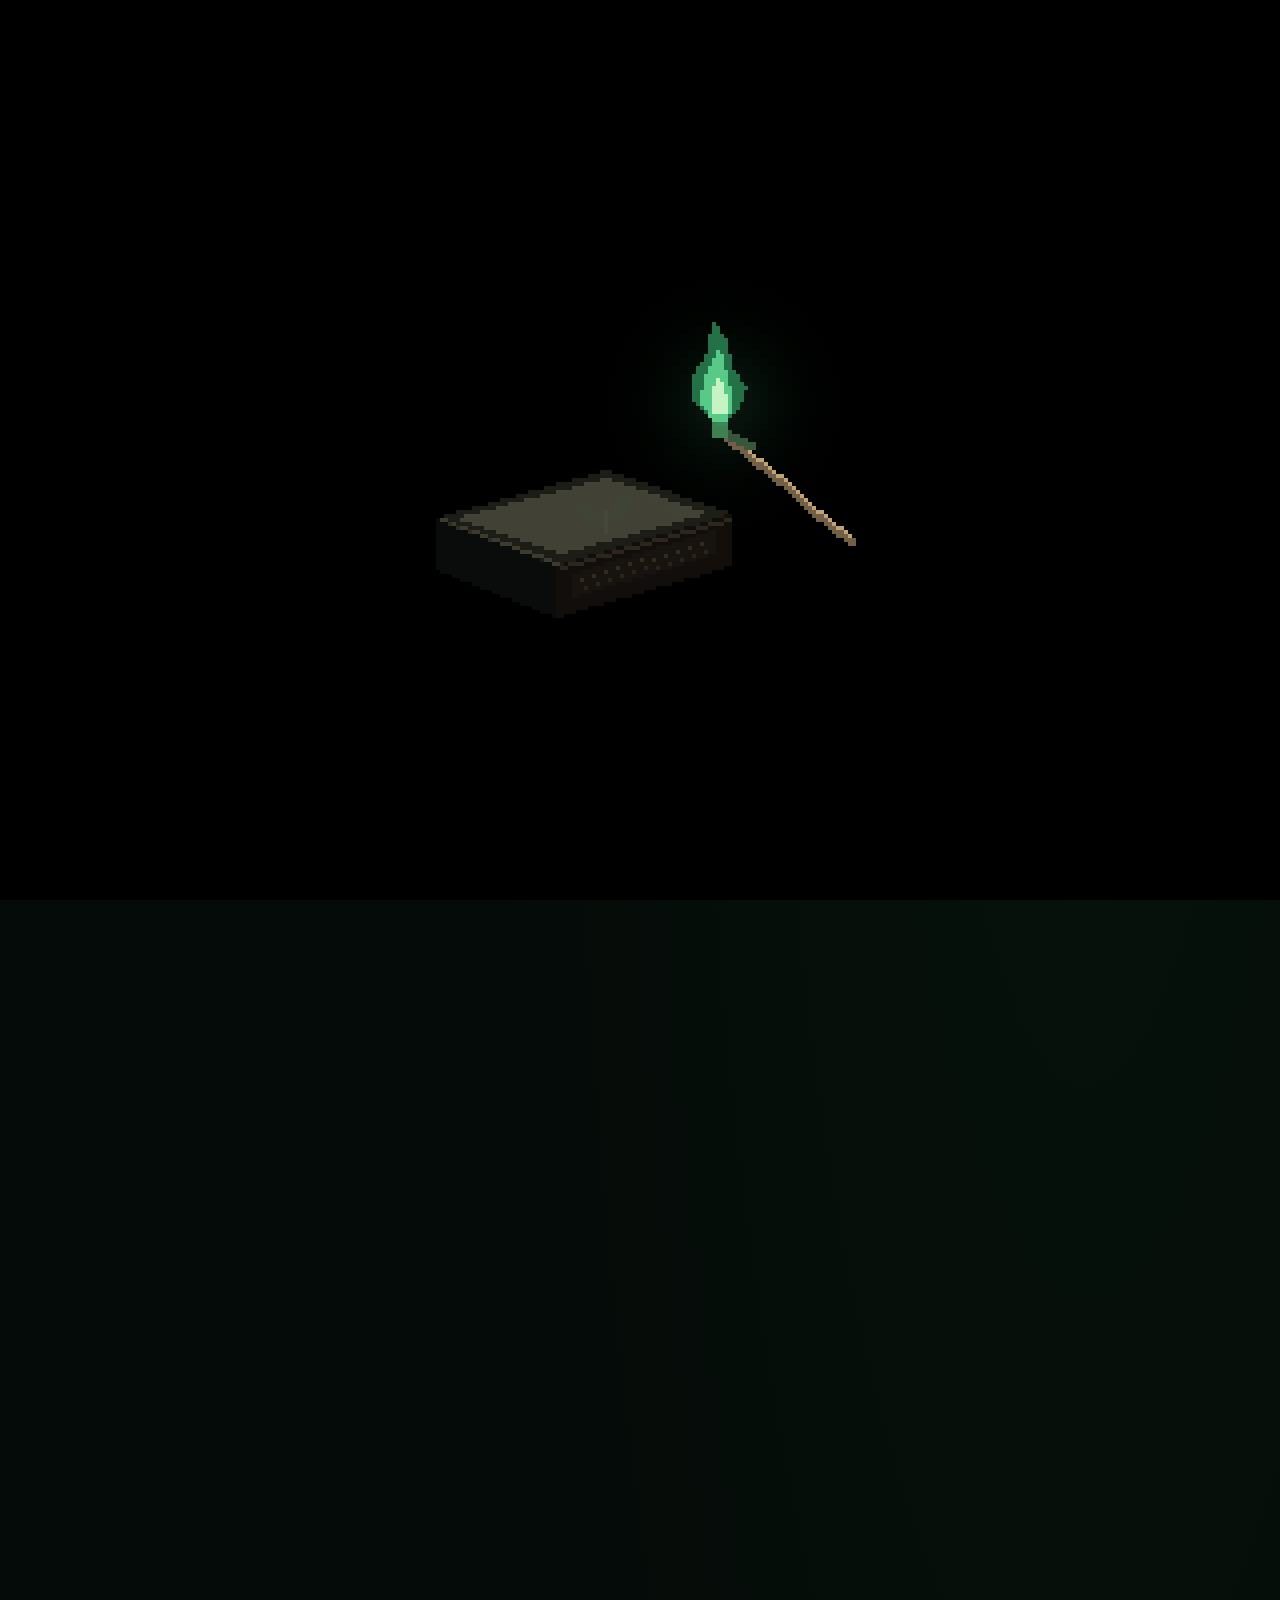
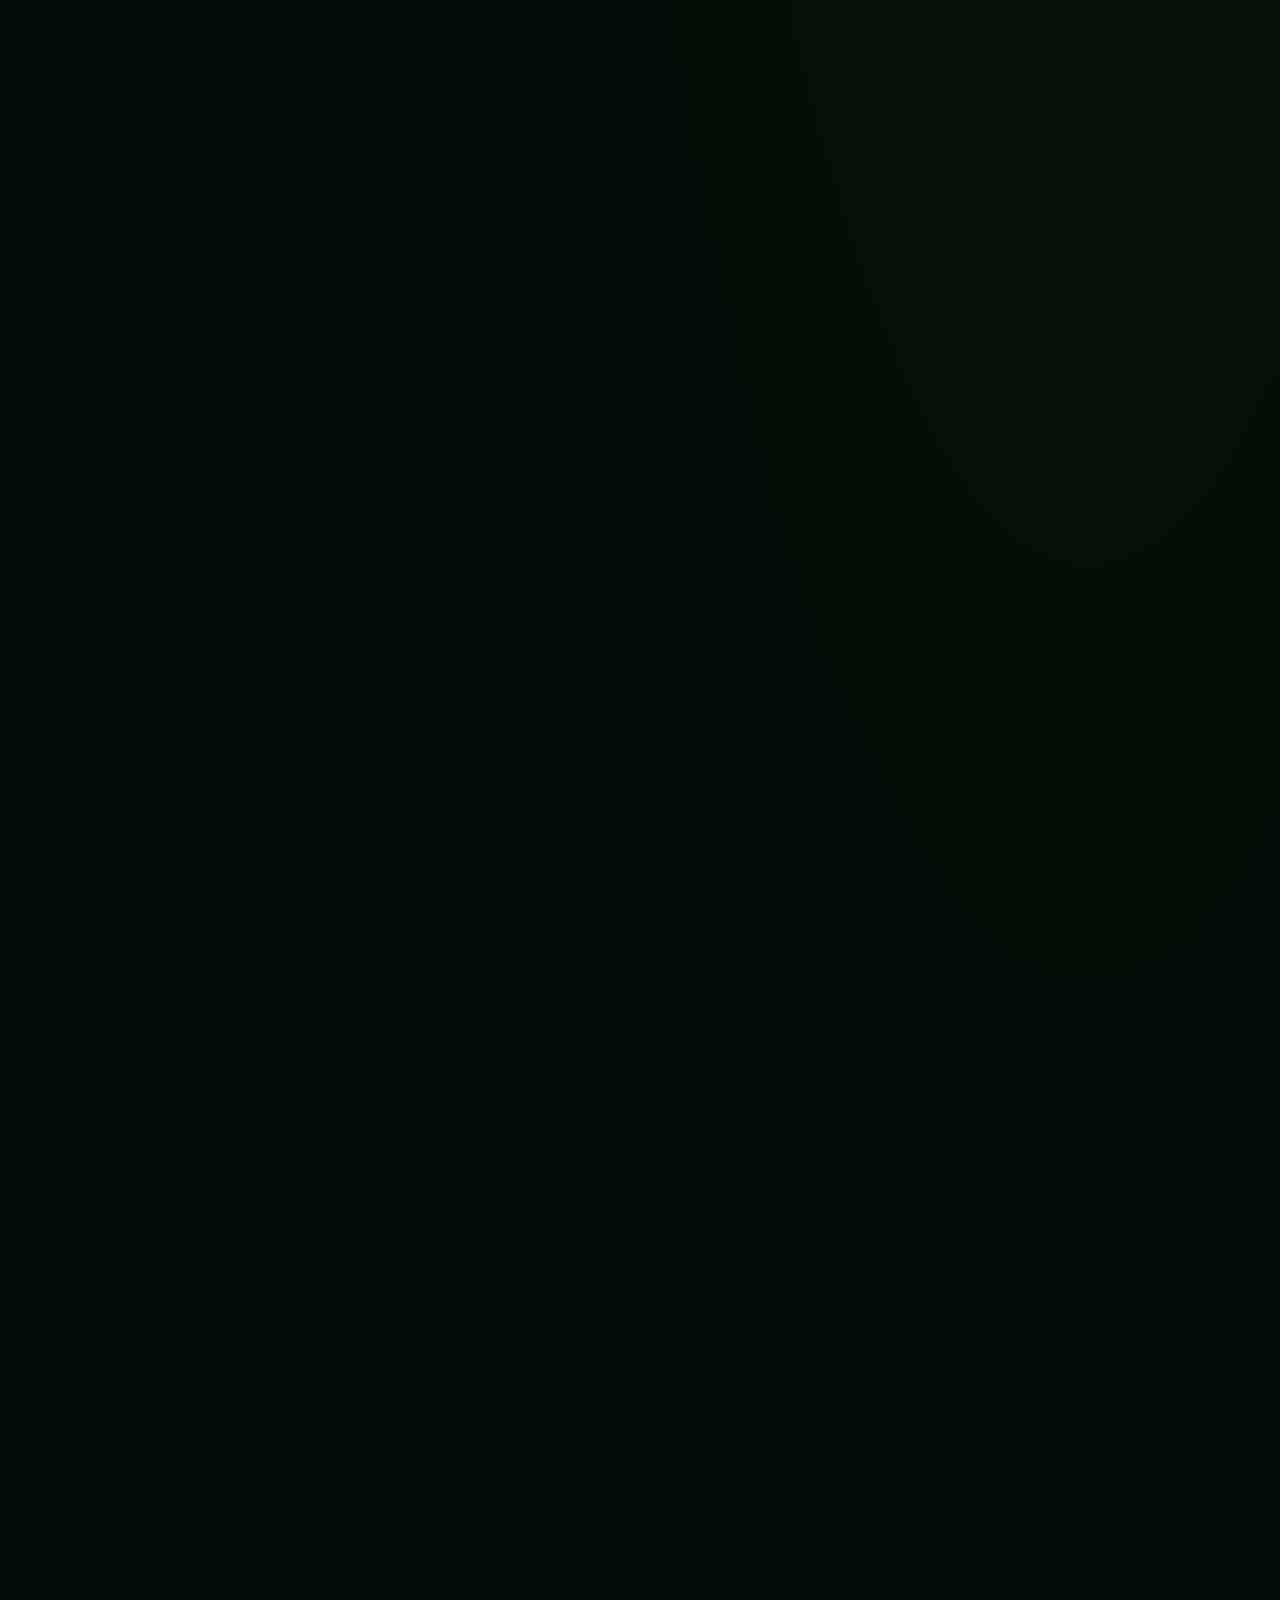
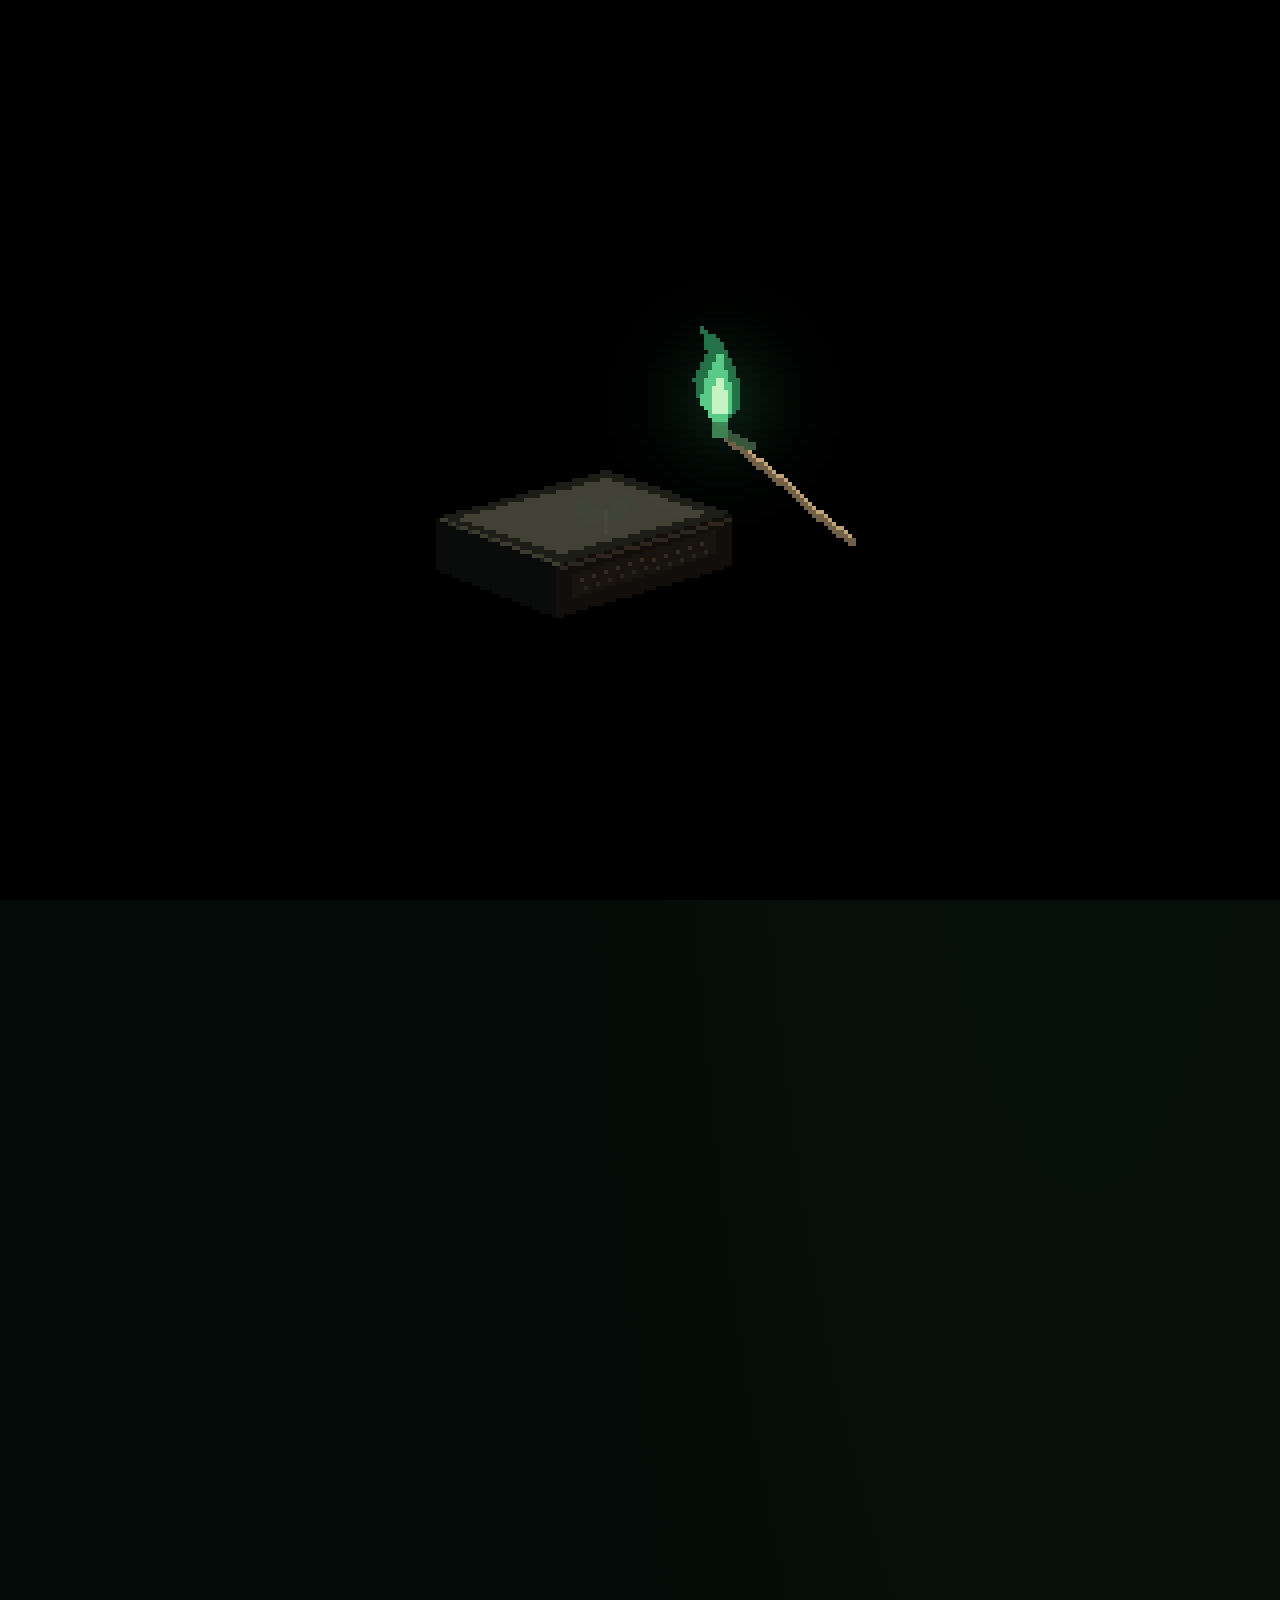
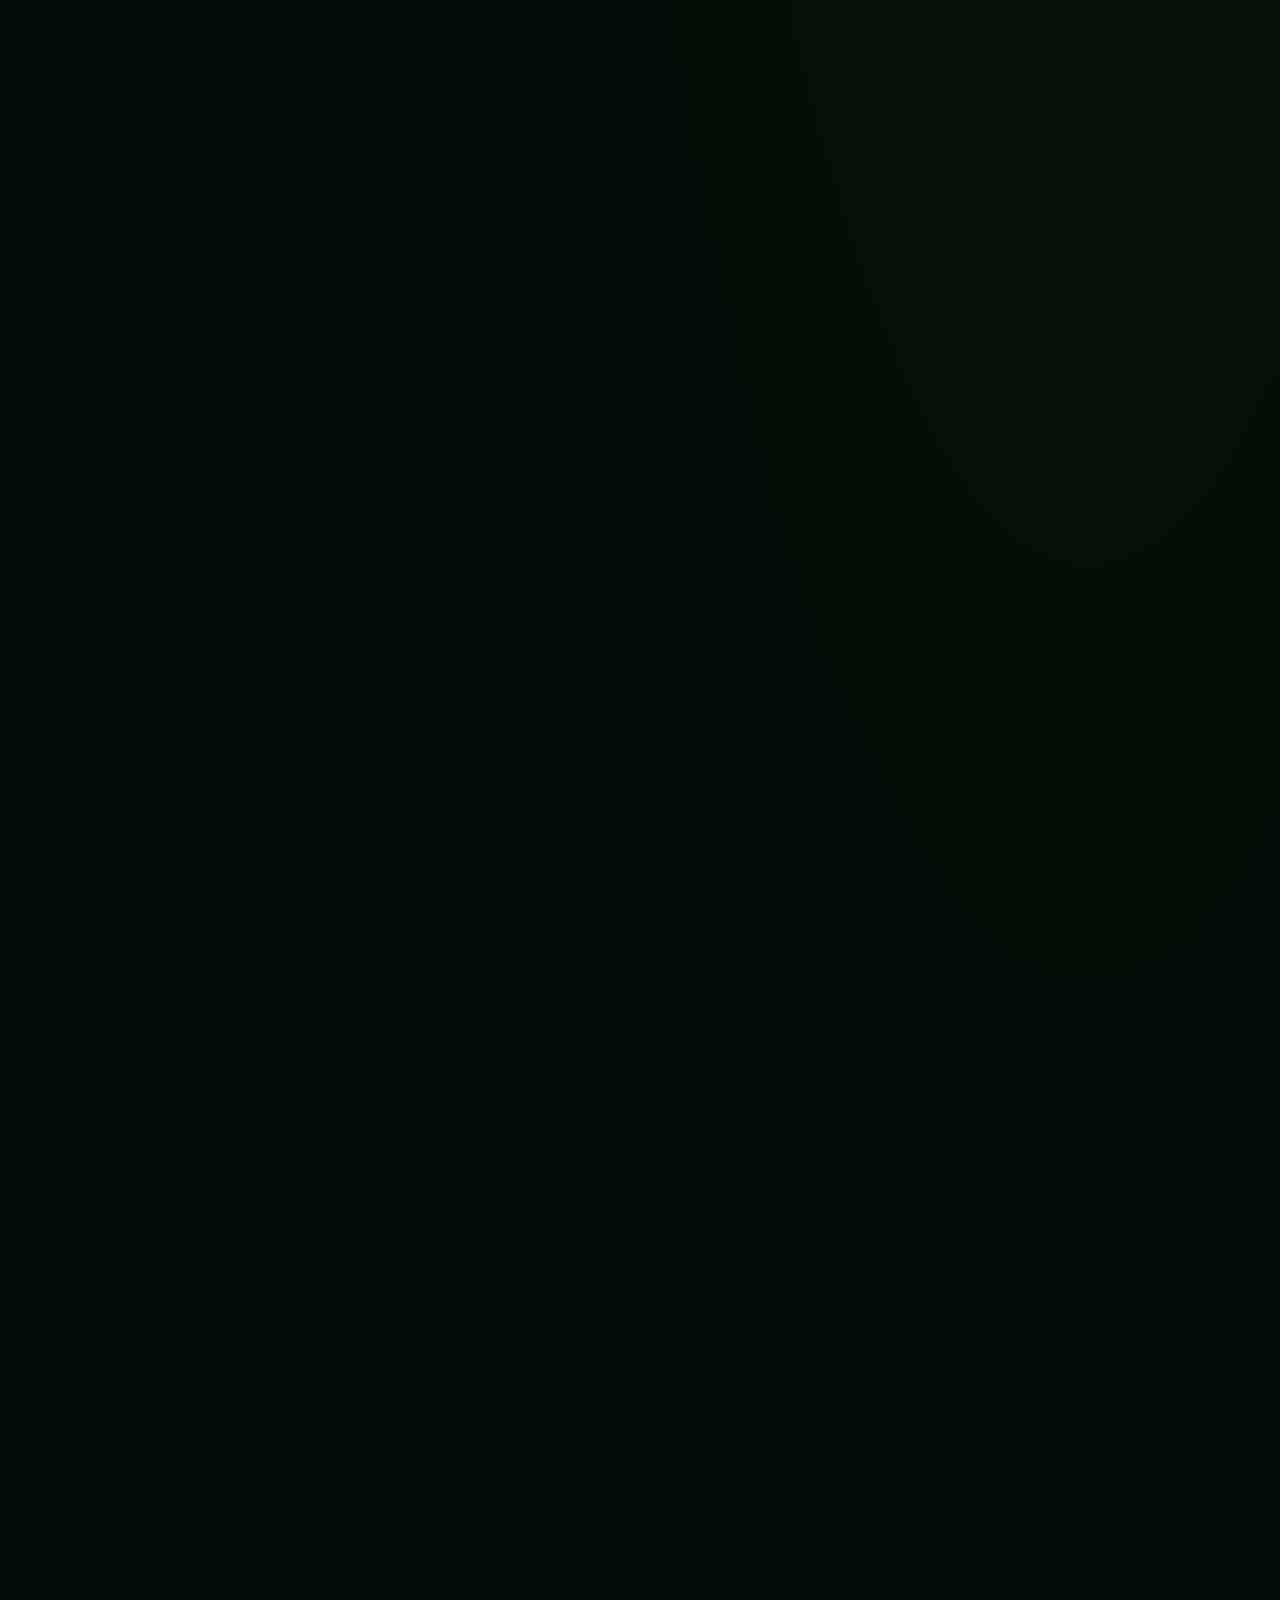
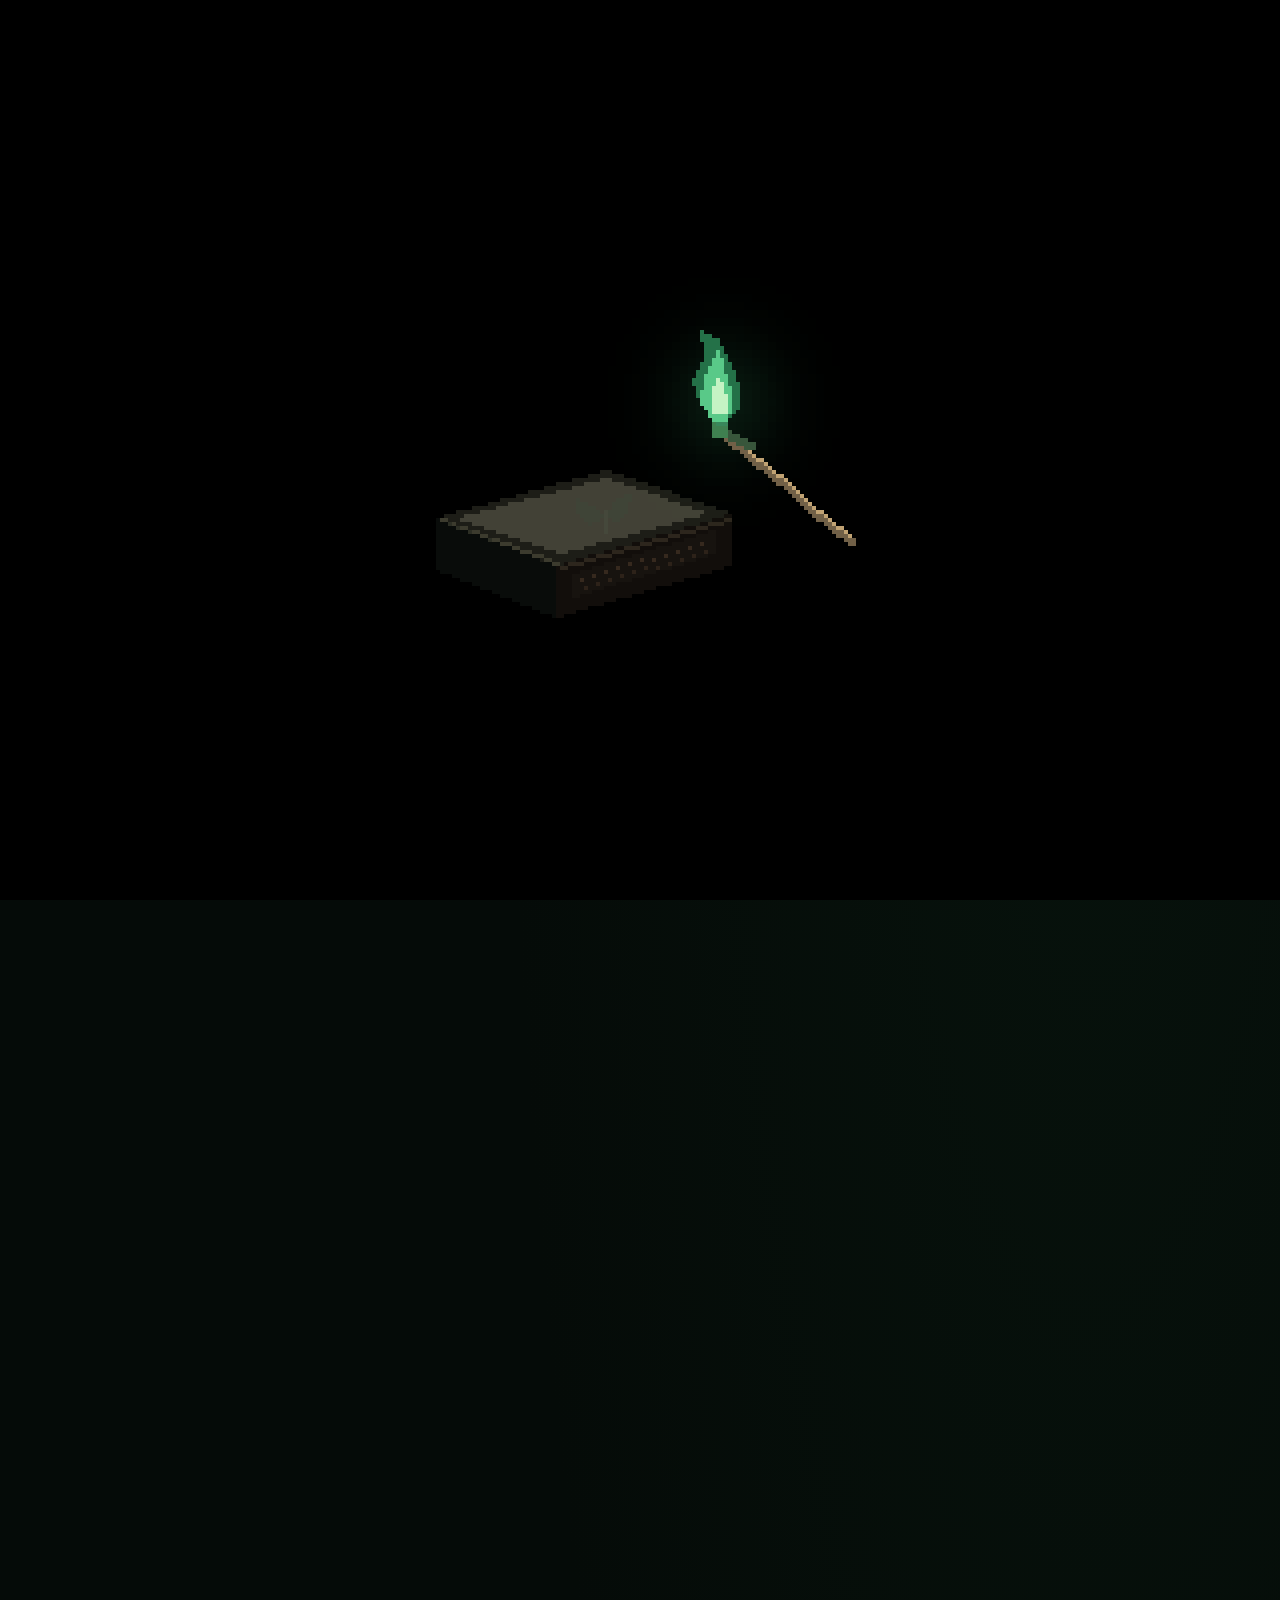
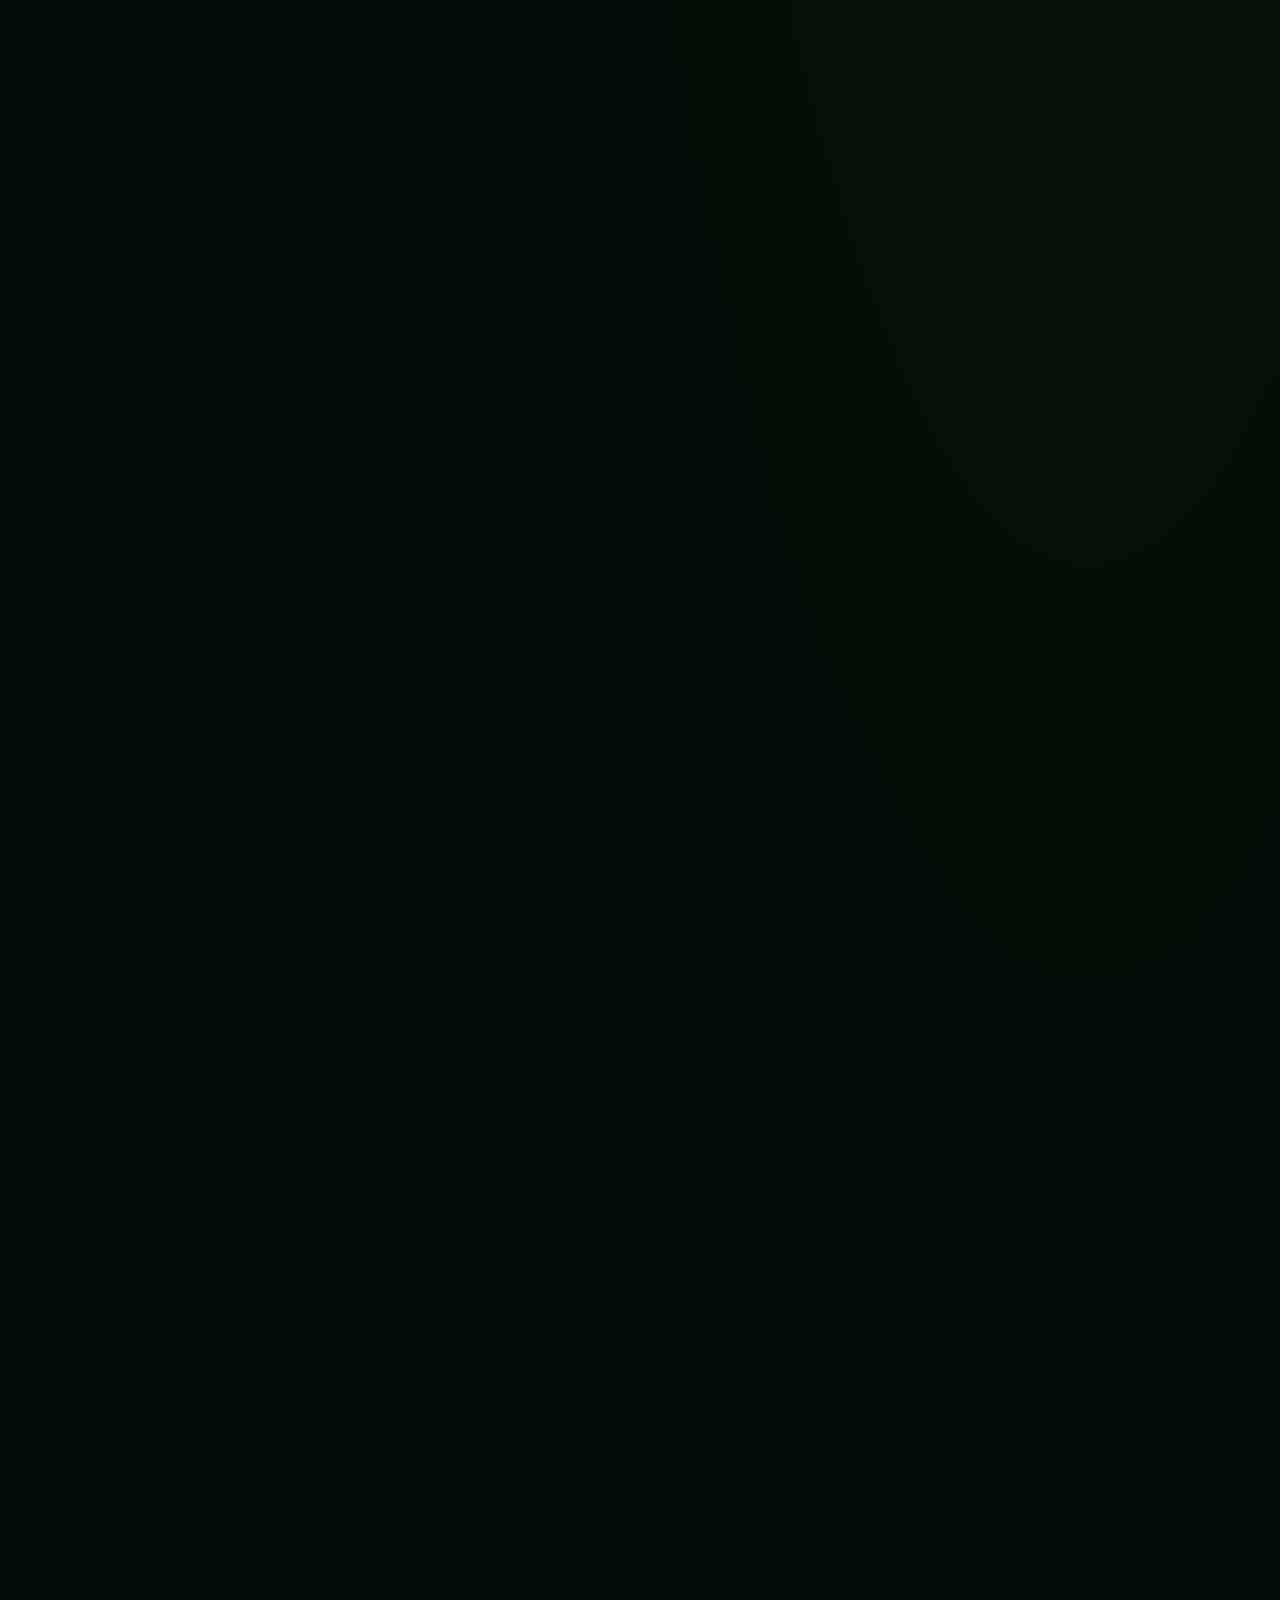
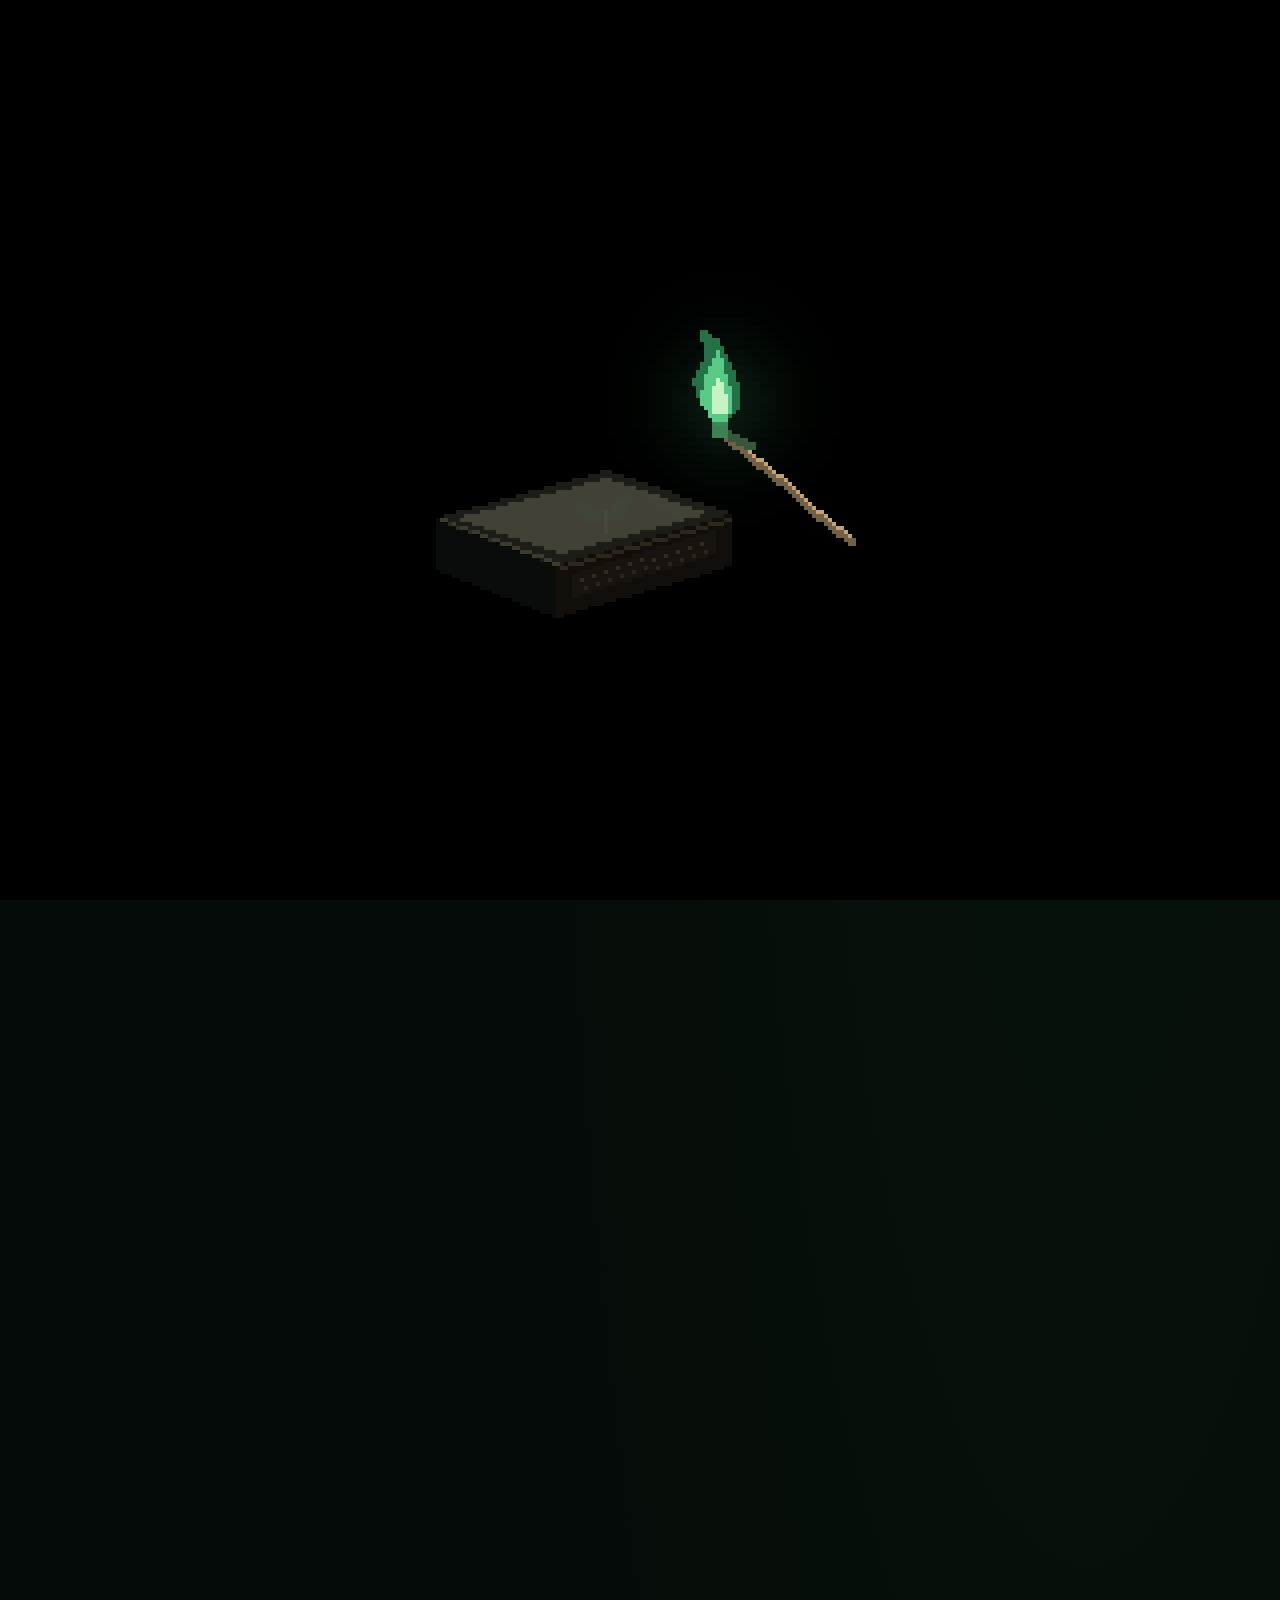
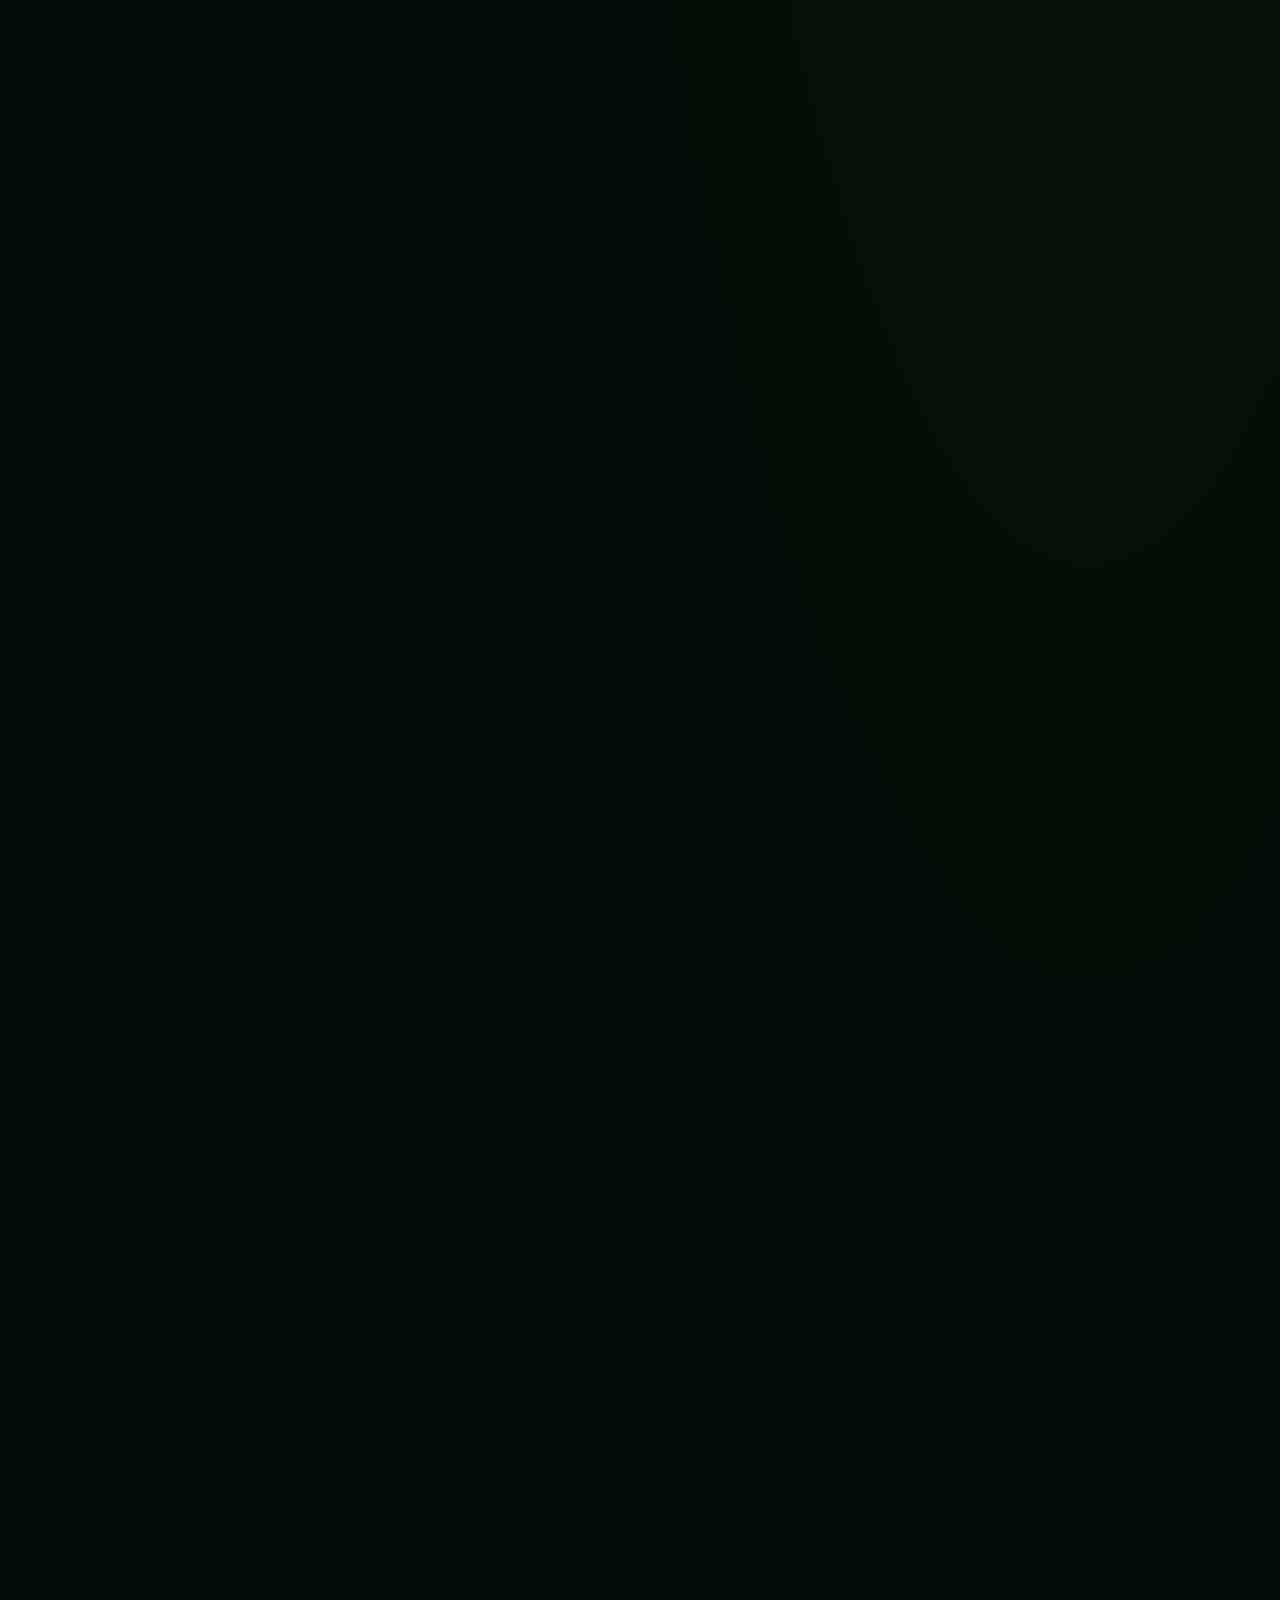
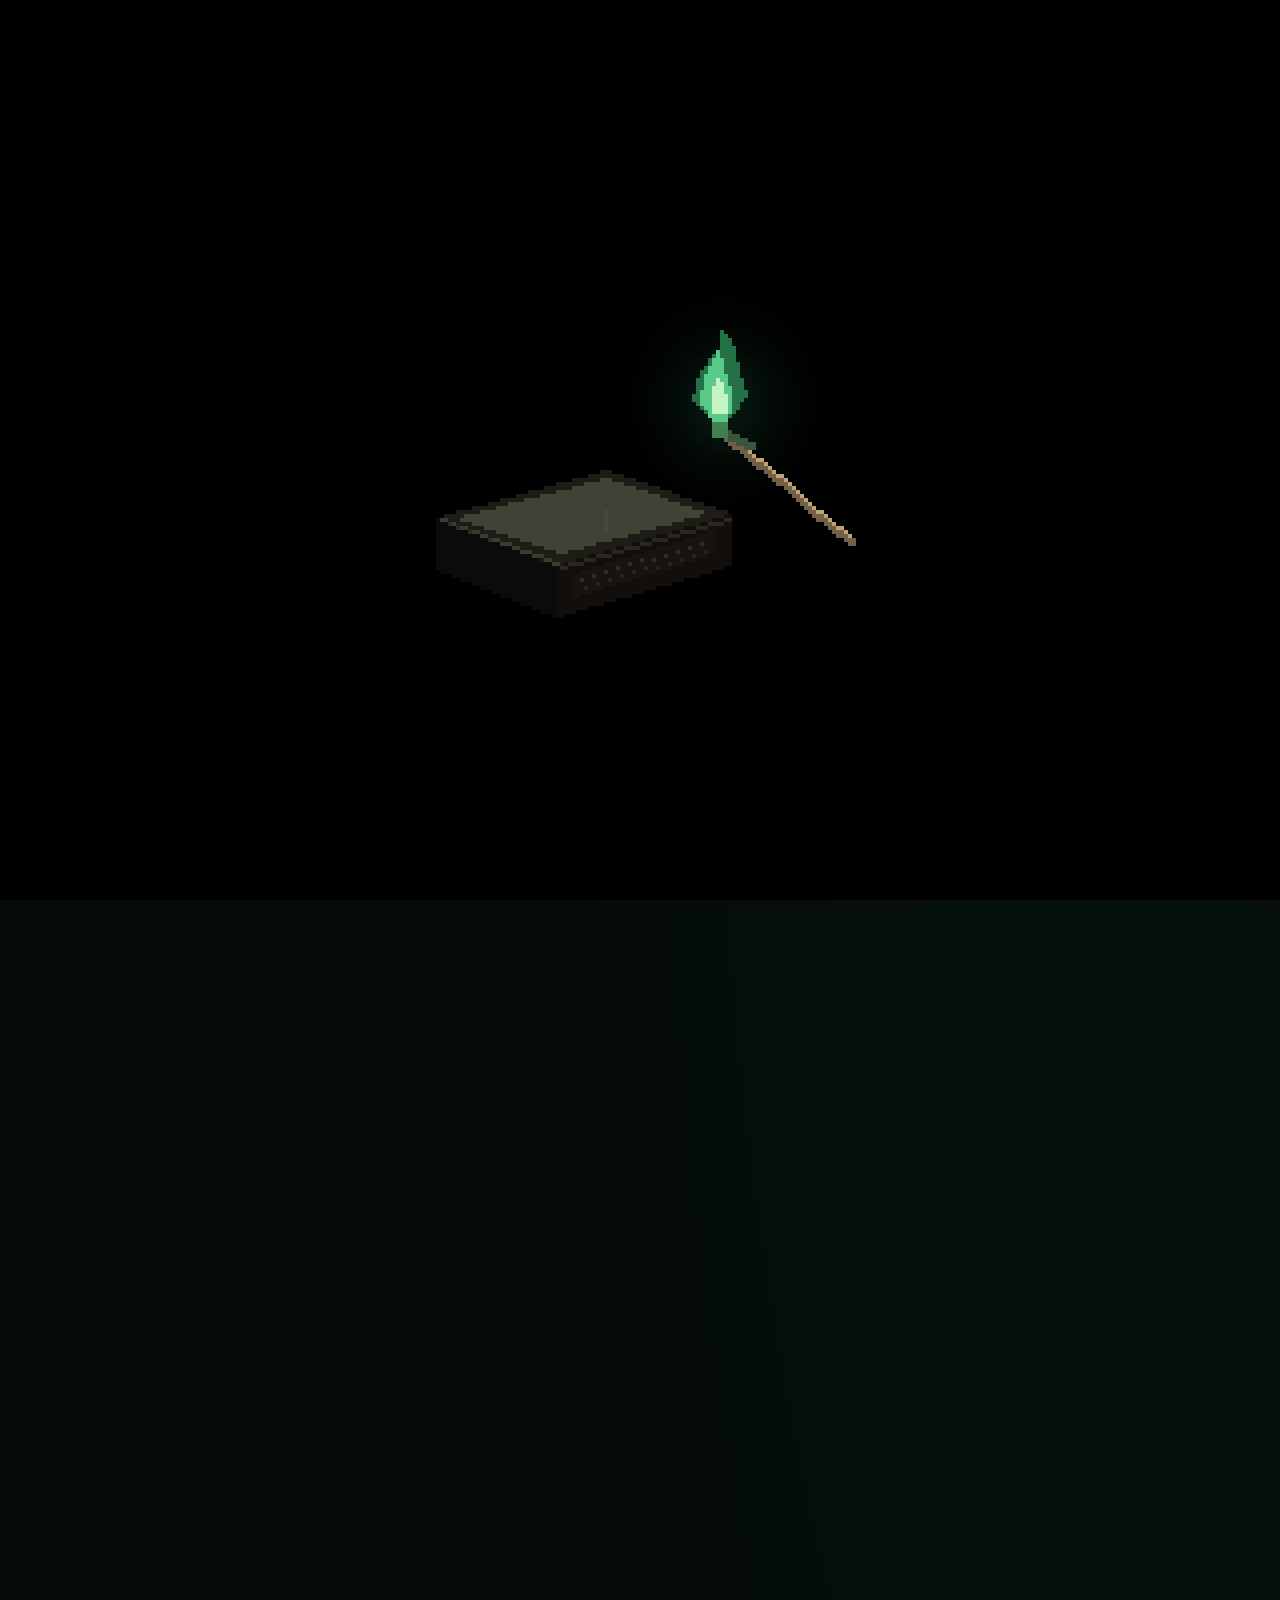
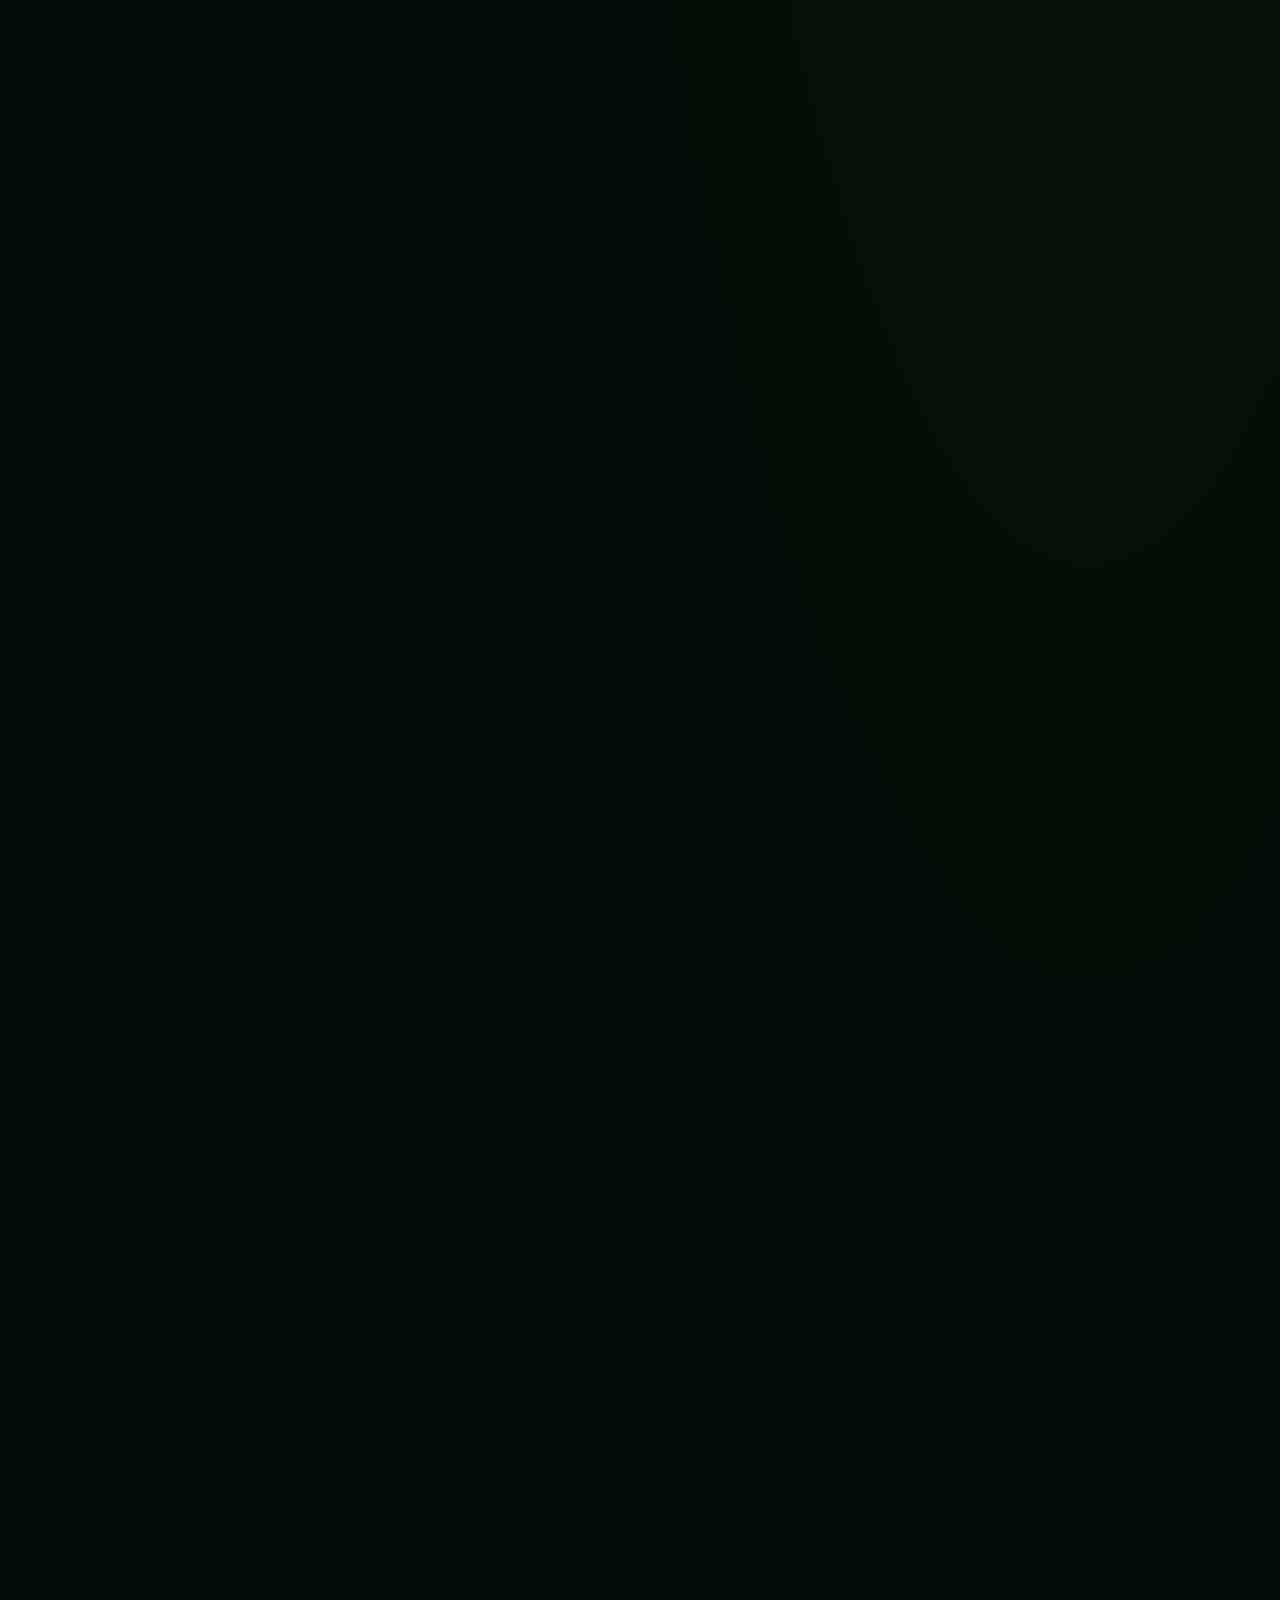
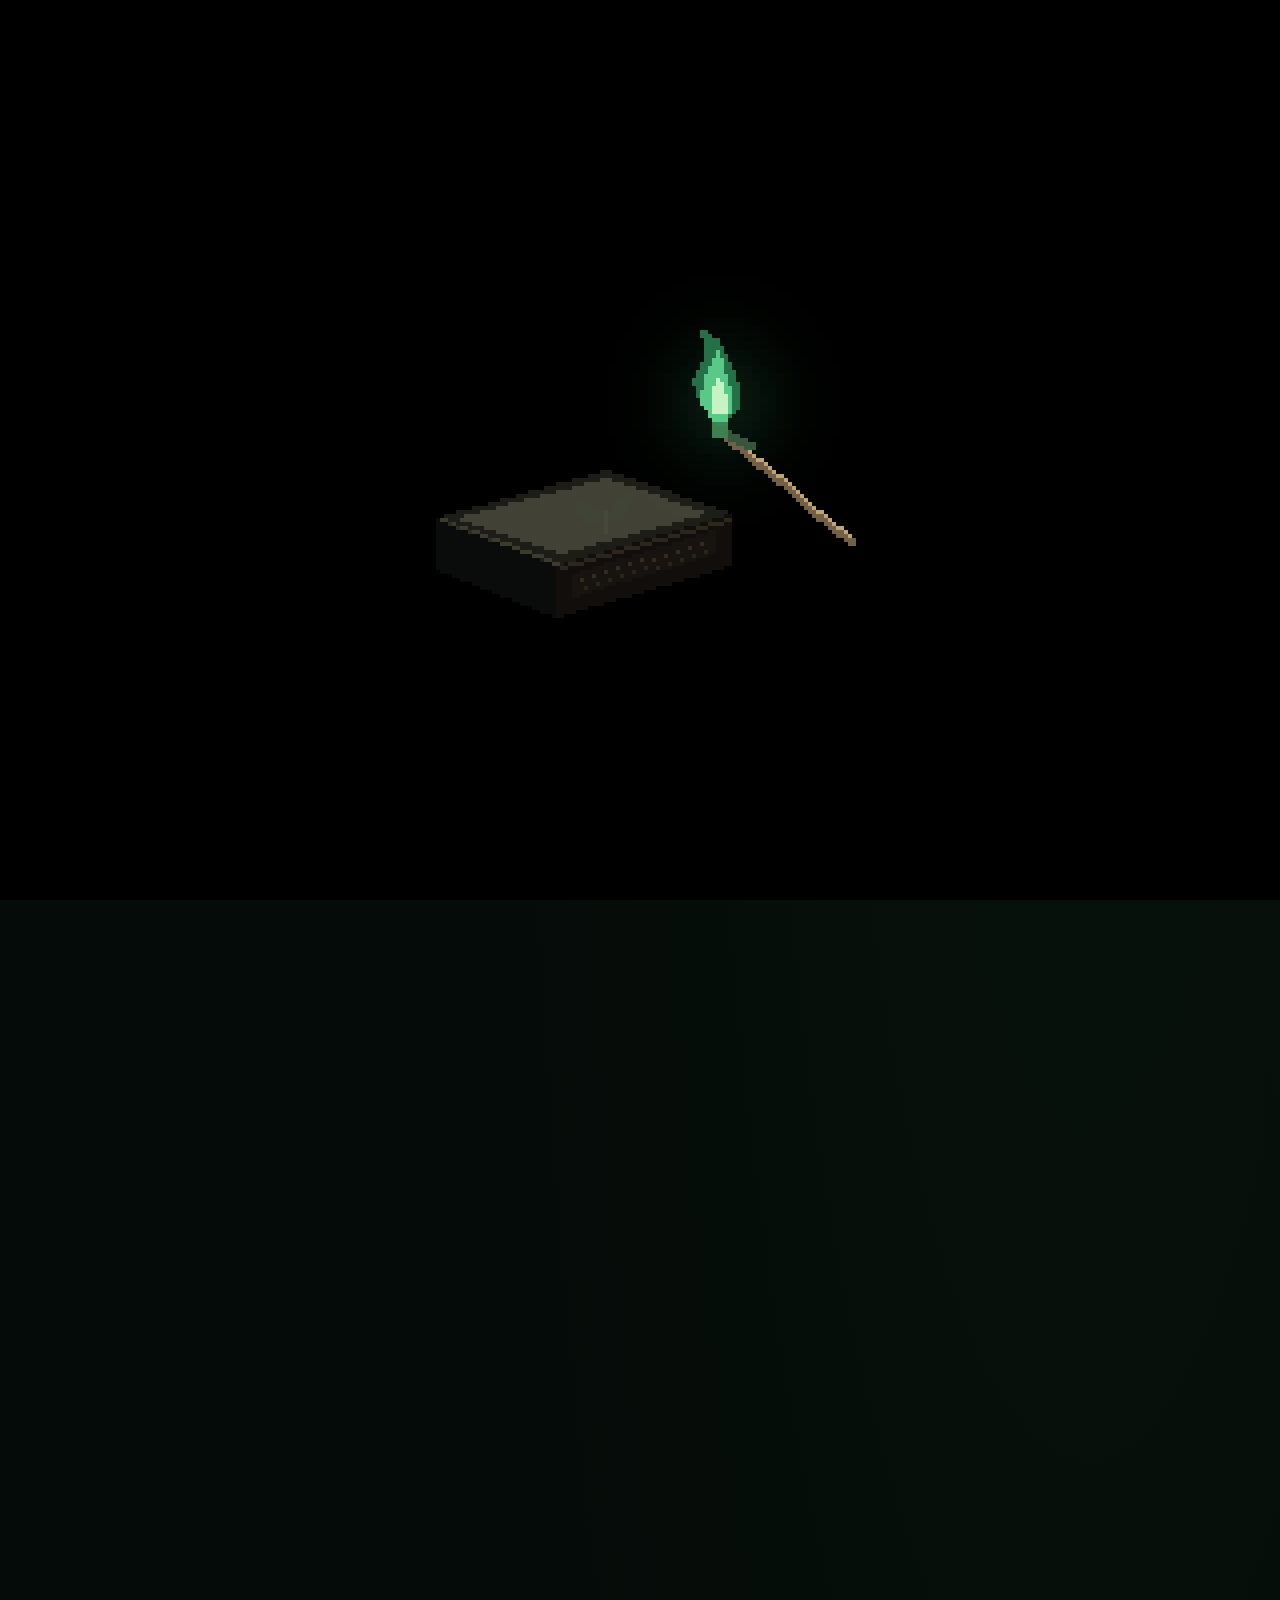
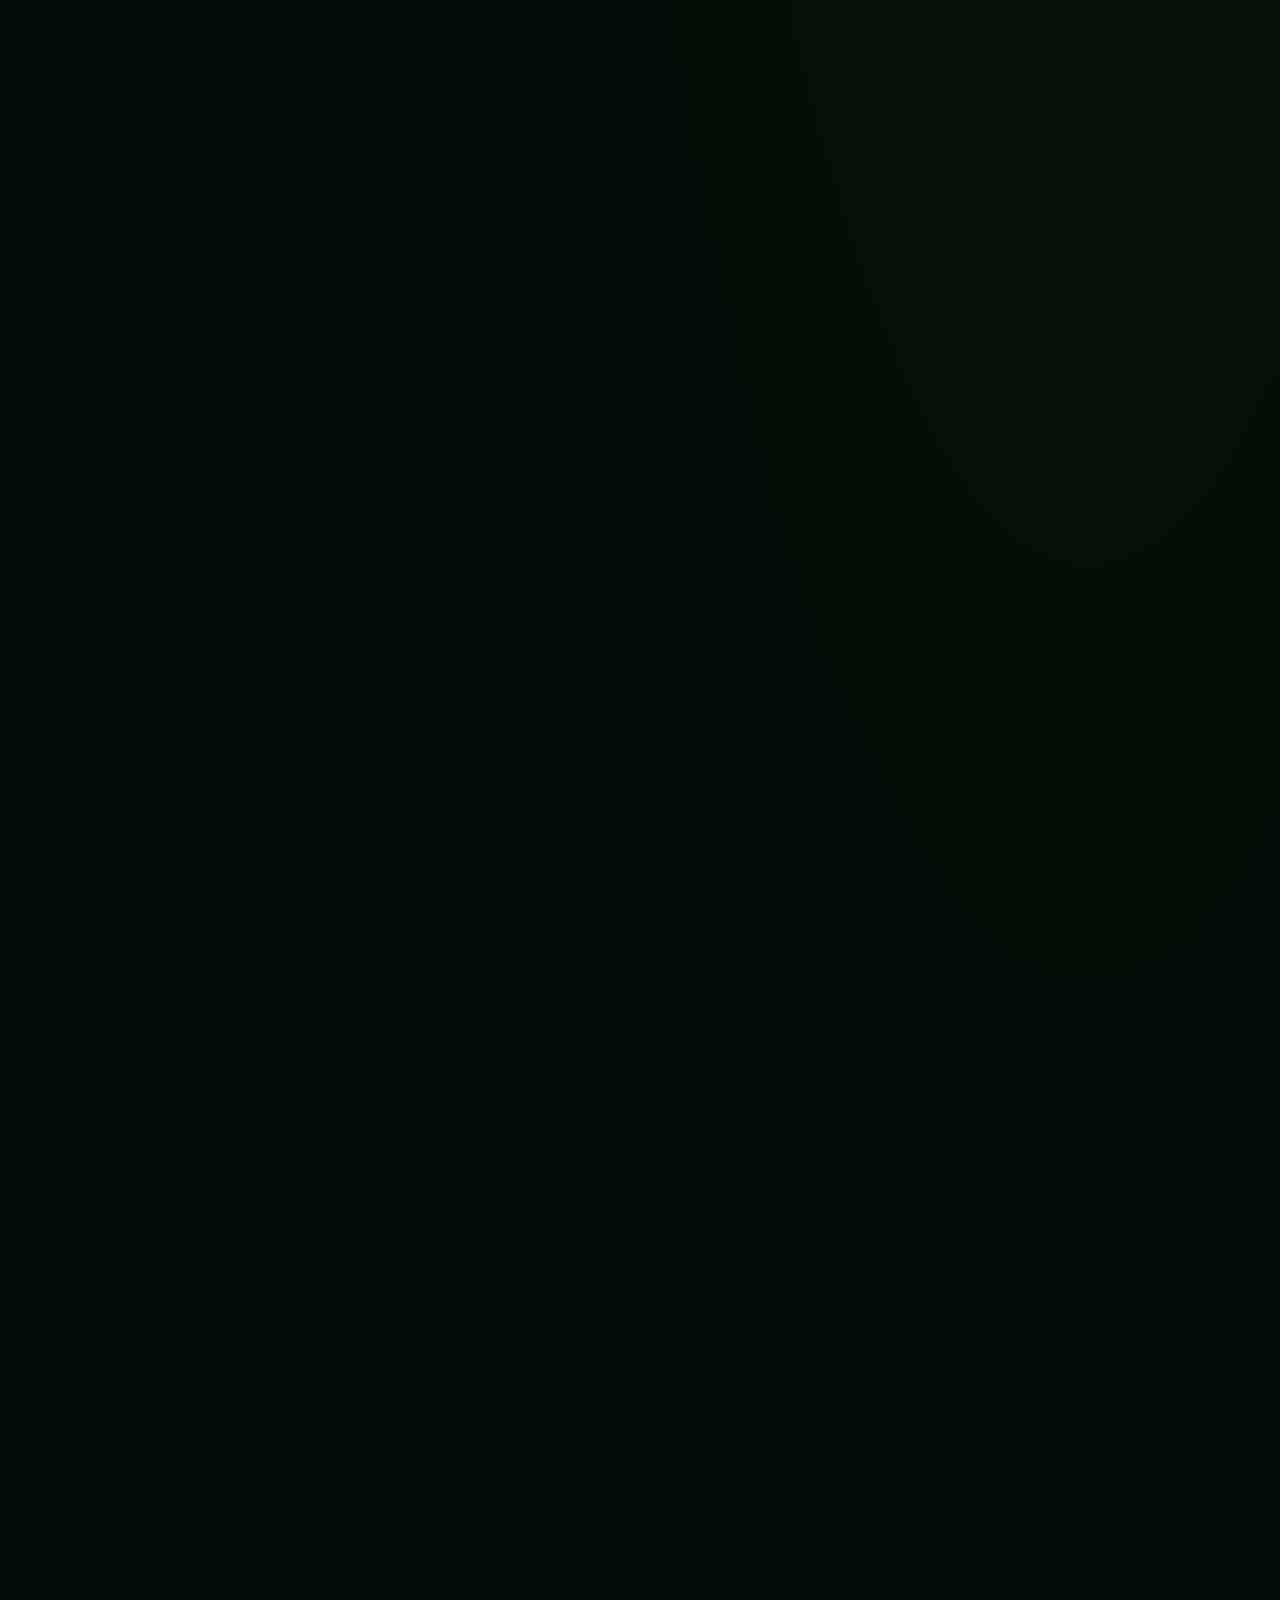
